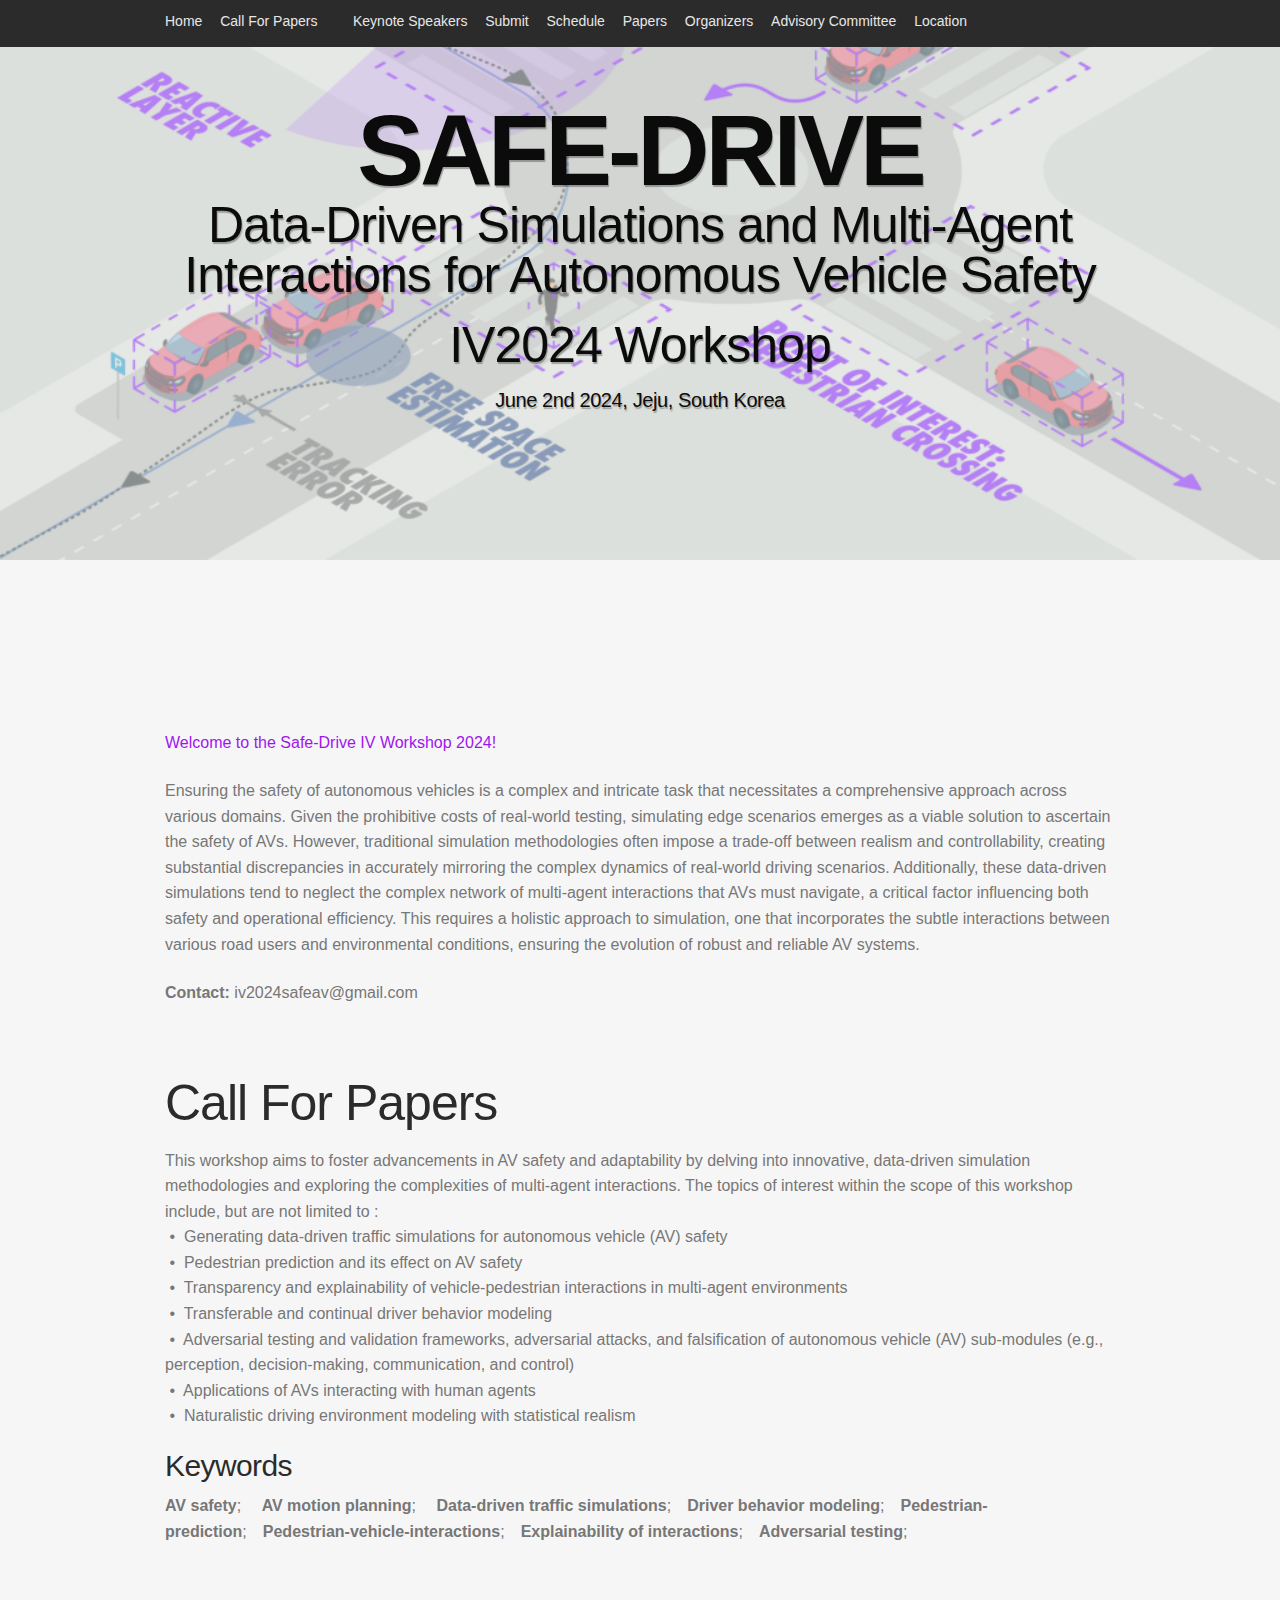
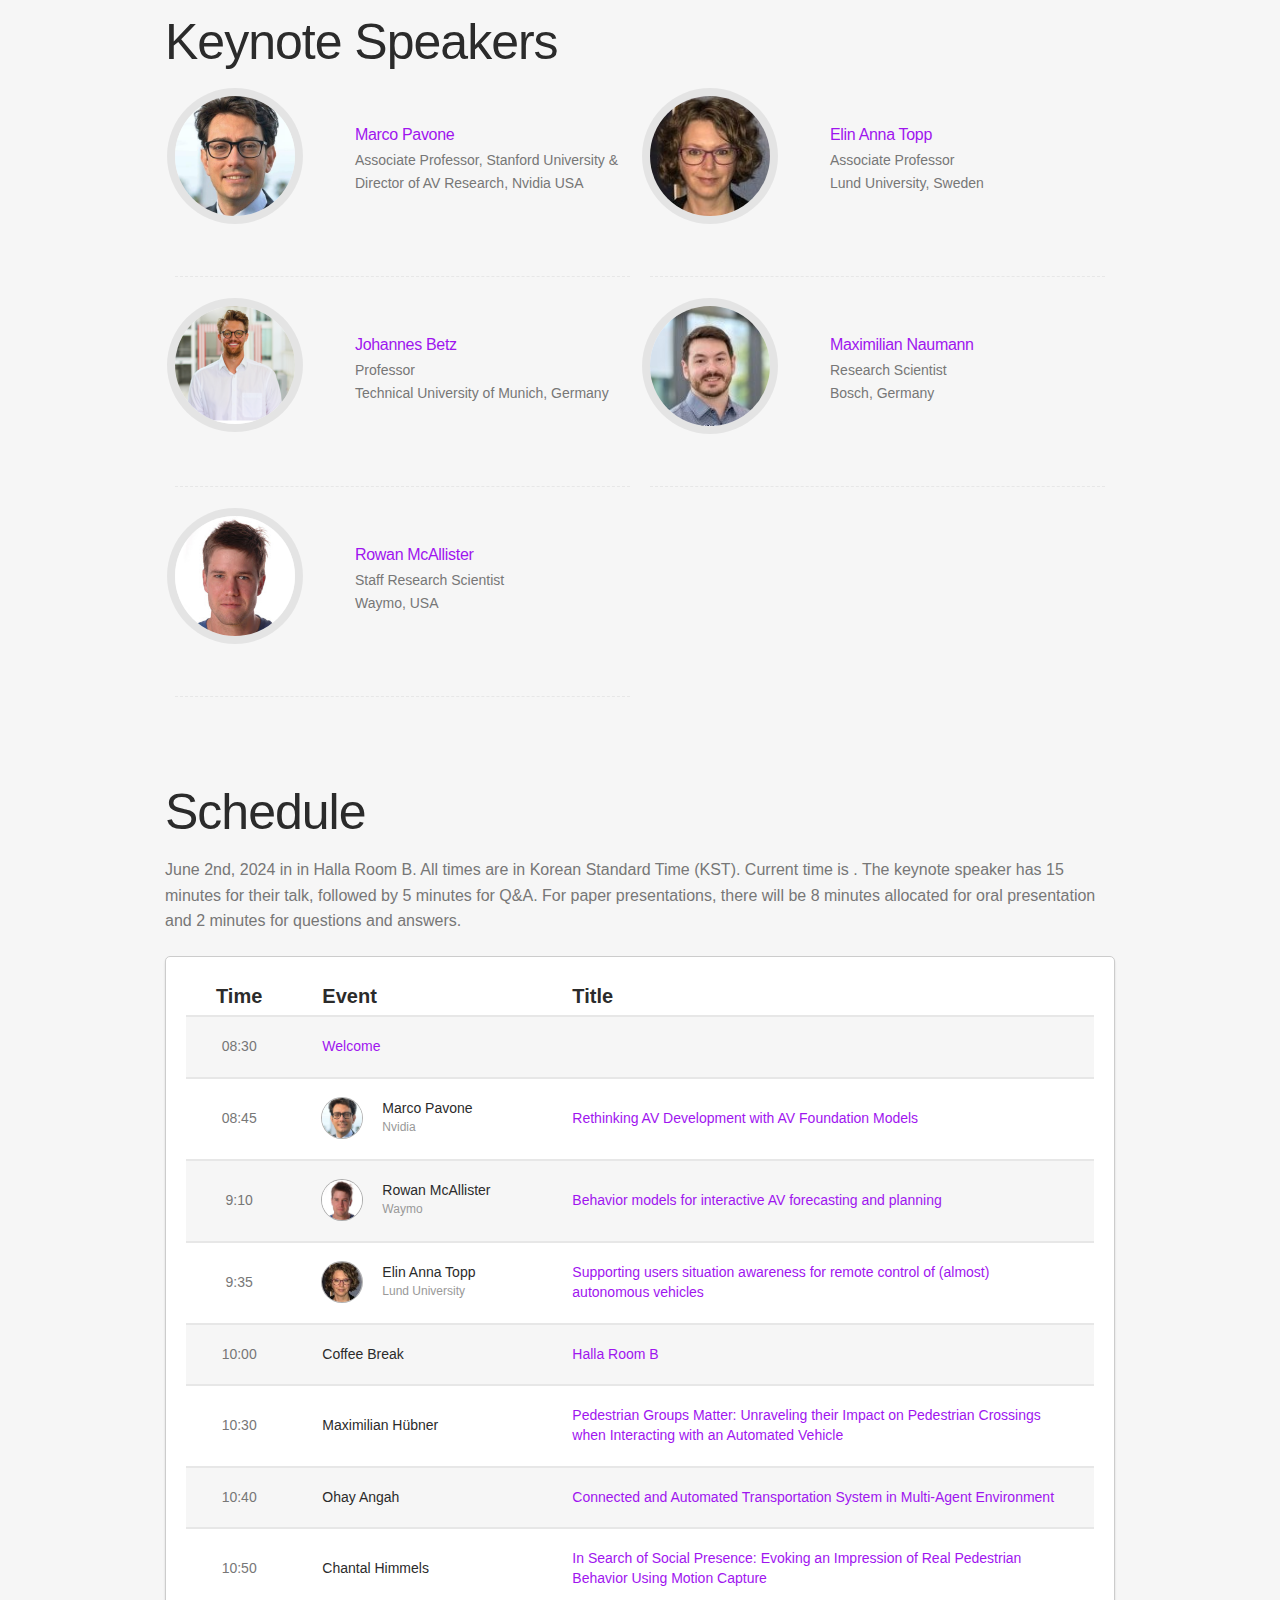
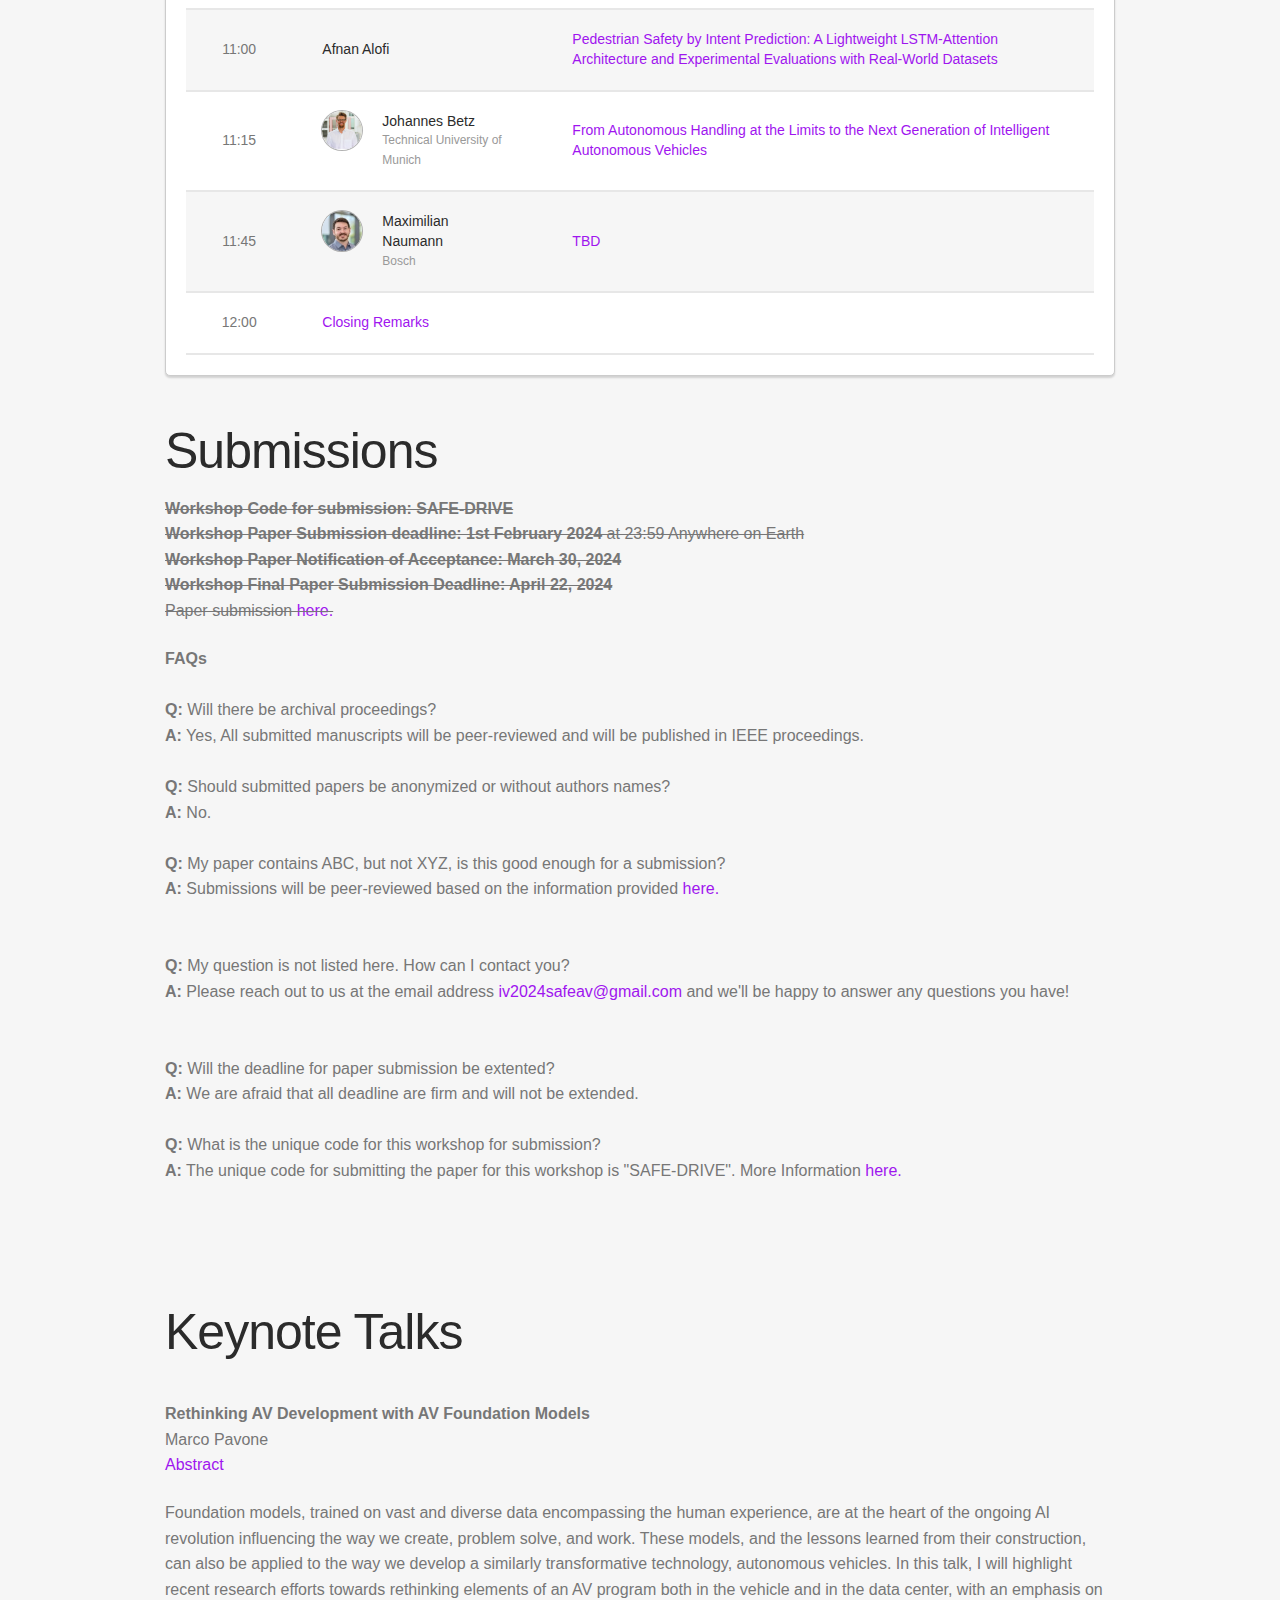
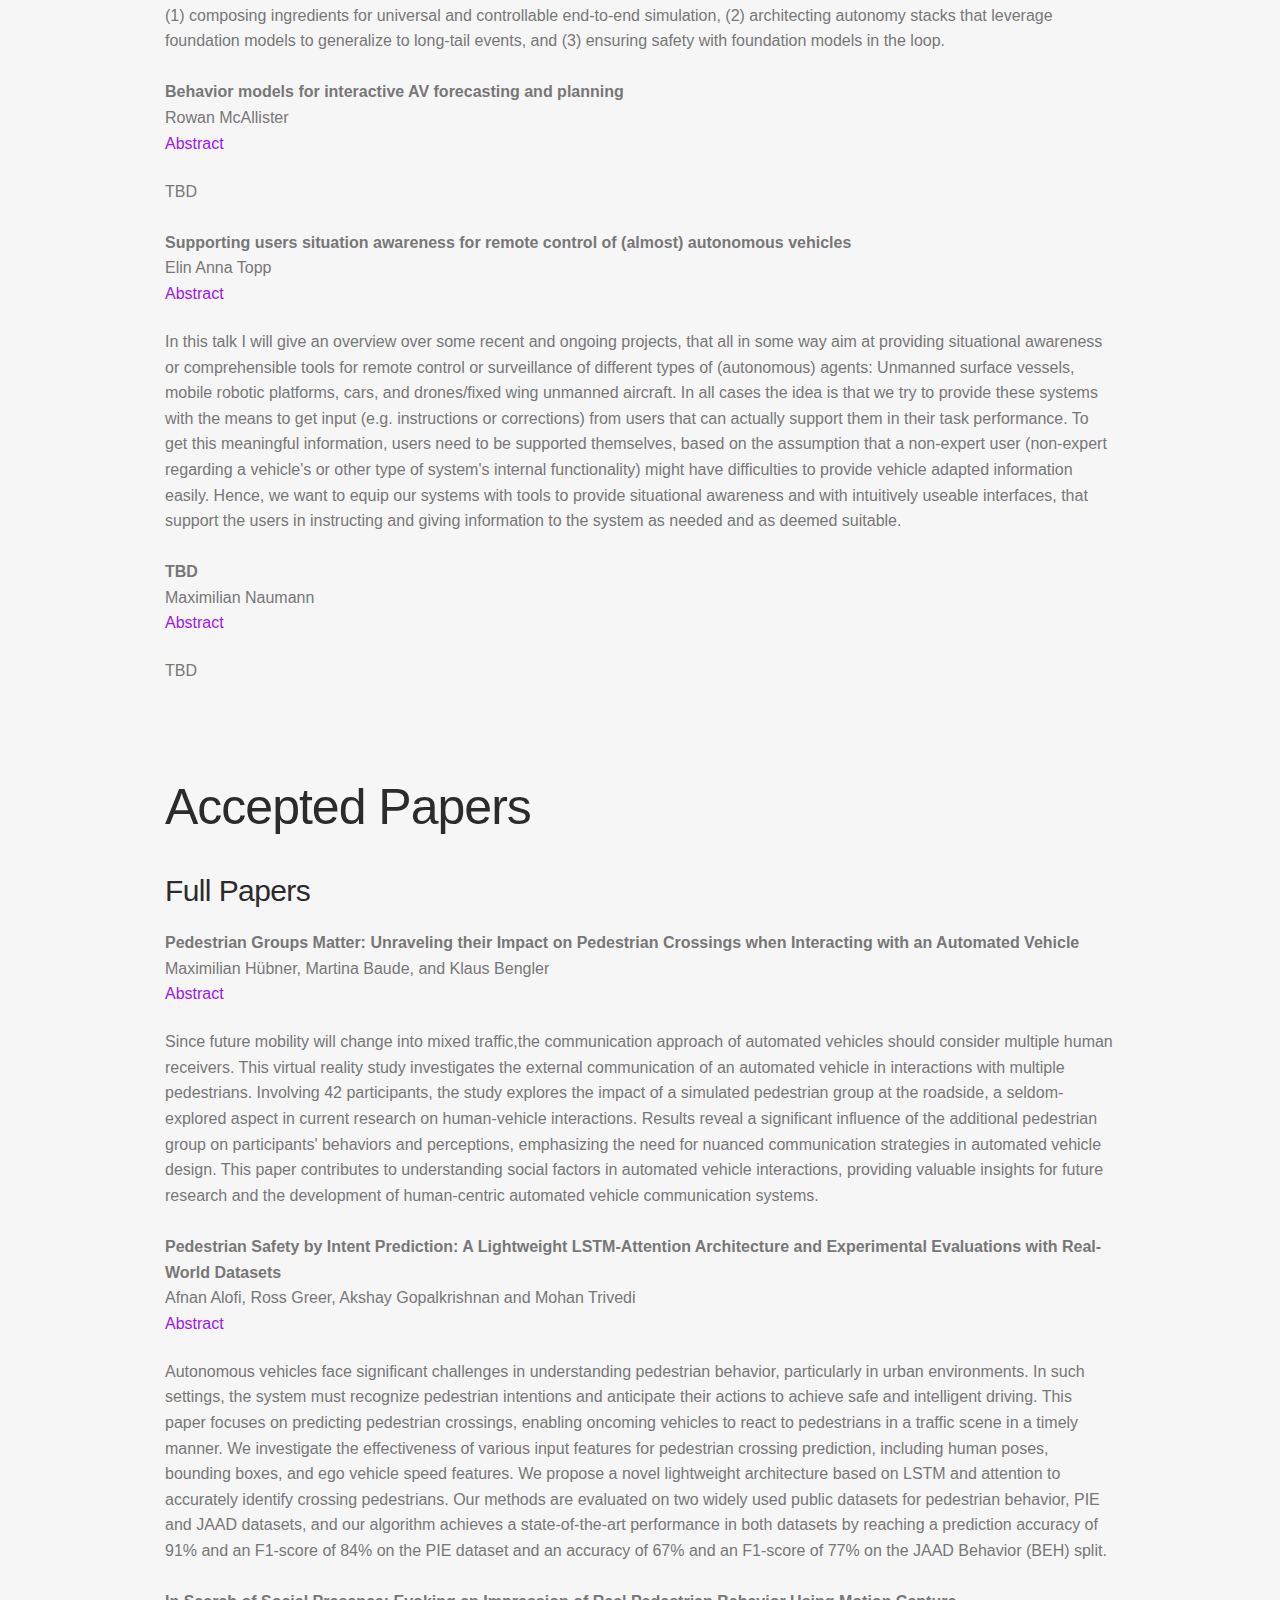
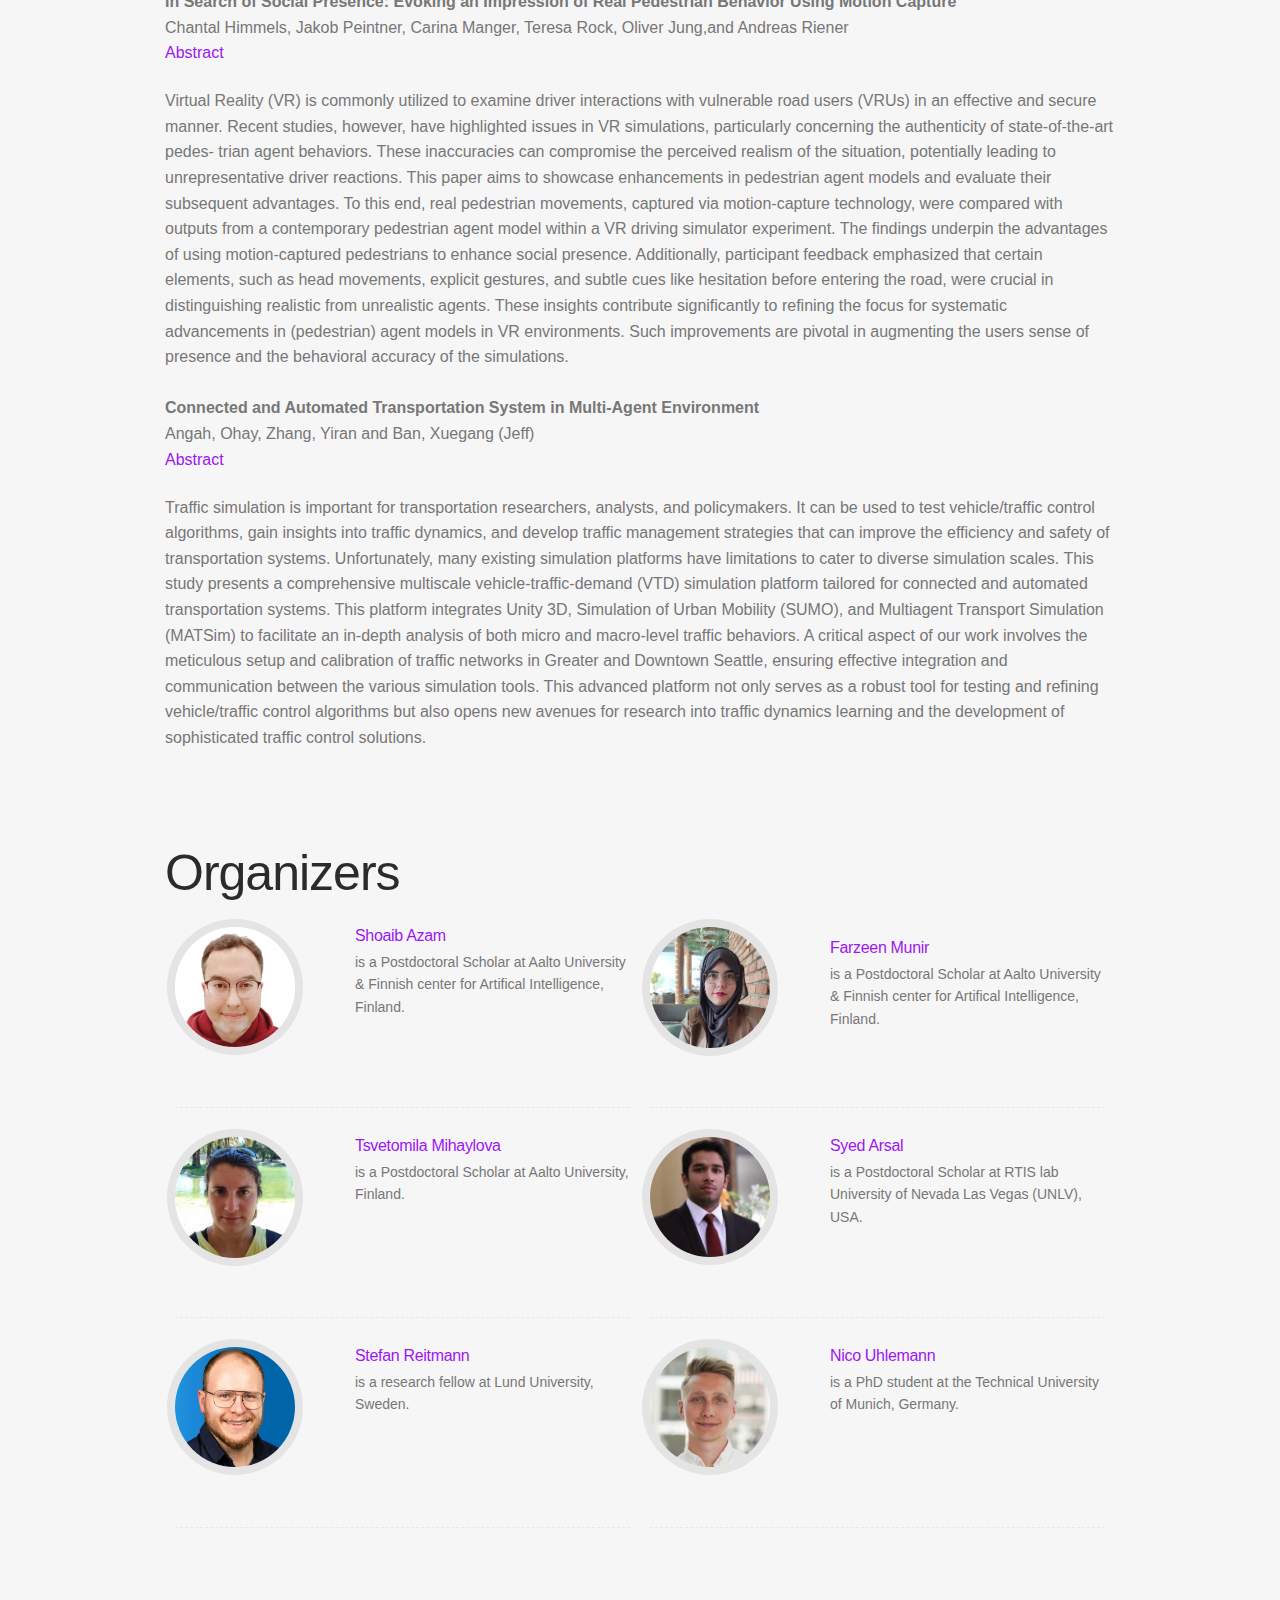
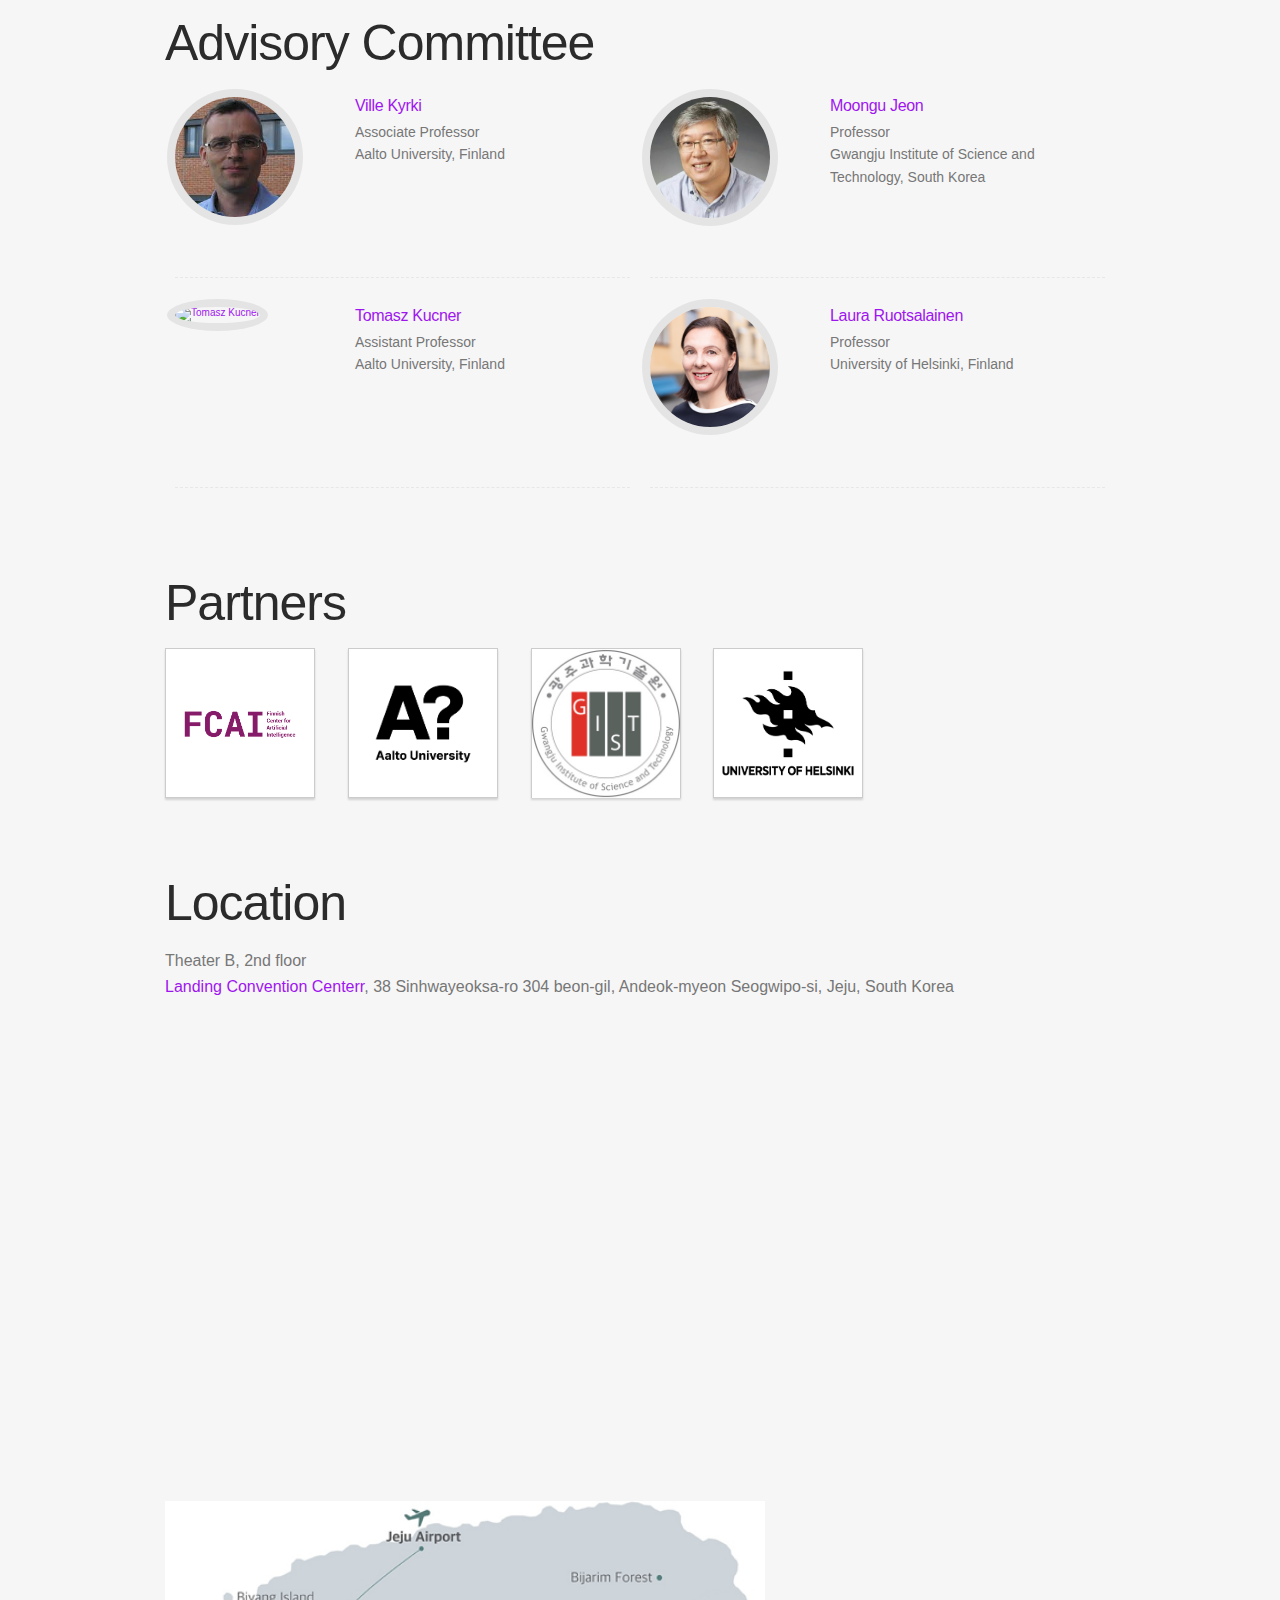
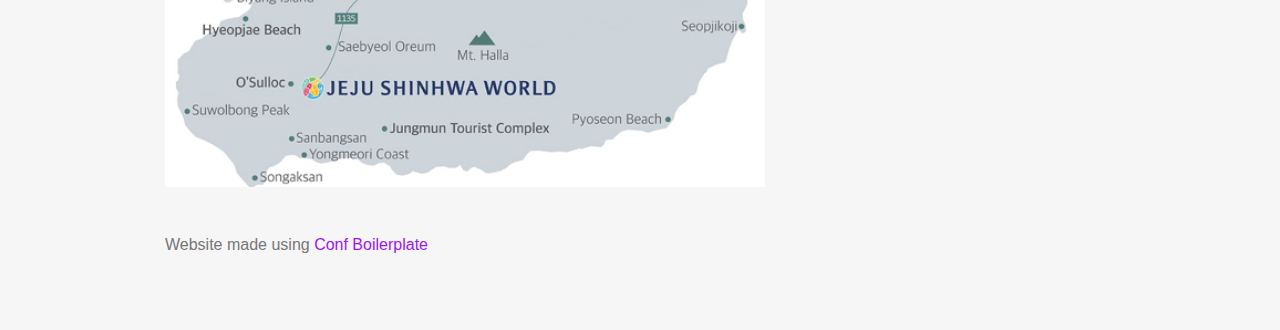
==== layouts/index.html @ 7adfbf91 "updated" ====
<!doctype html>
<html itemscope itemtype="http://schema.org/Event">
<head>
  <title itemprop="name">SAFE-DRIVE: Data-Driven Simulations and Multi-Agent Interactions for Autonomous Vehicle Safety</title>

  <meta charset="utf-8">
  <meta name="author" content="SafeAV" />
  <meta name="description" content="IEEE Intelligent Vehicle Symposium (IV), 2024 Workshop">
  <meta name="viewport" content="width=device-width">
  <meta http-equiv="X-UA-Compatible" content="IE=edge,chrome=1">

  <meta name="generator" content="Hugo 0.55.6" />
  <meta property="og:title" content="SAFE-DRIVE: Data-Driven Simulations and Multi-Agent Interactions for Autonomous Vehicle Safety" />
<meta property="og:description" content="IV2024  Workshop" />
<meta property="og:type" content="website" />
<meta property="og:url" content="" />


  <meta name="twitter:card" content="summary"/>
<meta name="twitter:title" content="SAFE-DRIVE: Data-Driven Simulations and Multi-Agent Interactions for Autonomous Vehicle Safety"/>
<meta name="twitter:description" content="IV 2024 Workshop"/>


  <!-- <link rel="shortcut icon" href="https://ml4ad.github.io/img/favicon.ico" type="image/x-icon">
  <link rel="apple-touch-icon" href="https://ml4ad.github.io/img/apple-touch-icon.png"> -->

  <link rel="stylesheet" type="text/css" href="https://safeav.github.io/css/main.css">
  <!-- <link rel="stylesheet"  href="/home/farzeen/work/aa_postdoc/iv2024/safeav.github.io/static/css/main.css"> -->

</head>
<body>
  <div class="global">

    <nav id="nav">
  <ul class="wrapper">
    
      <li class="nav-item">
        
        <a href="#Home" title="Home" class="nav-link">
          Home
        </a>
      </li>
    
      <li class="nav-item">
        
        <a href="#Call For Papers" title="Call For Papers" class="nav-link">
          Call For Papers
        </a>
      </li>
      <li class="nav-item">
        
        <!-- <a href="#dates" title="Key Dates" class="nav-link">
          Key Dates
        </a>
      </li> -->
    
      <li class="nav-item">
        
        <a href="#speakers" title="KeyNote Speakers" class="nav-link">
          Keynote Speakers
        </a>
      </li>
    
      <li class="nav-item">
        
        <a href="#submit" title="Submit" class="nav-link">
          Submit
        </a>
      </li>
    
      <li class="nav-item">
        
        <a href="#schedule" title="Schedule" class="nav-link">
          Schedule
        </a>
      </li>
    
      <li class="nav-item">
        
        <a href="#papers" title="Accepted Papers" class="nav-link">
          Papers
        </a>
      </li>
    
      
      <li class="nav-item">
        
        <a href="#organizers" title="Organizers" class="nav-link">
          Organizers
        </a>
      </li>
      <li class="nav-item">
        
        <a href="#Advisory Committee" title="Advisory Committee" class="nav-link">
          Advisory Committee
        </a>
      </li>

      <li class="nav-item">
        
        <a href="#location" title="Location" class="nav-link">
          Location
        </a>
      </li>
    
  </ul>
</nav>

<hr>

    

<header class="header">
  <div class="wrapper">
    <h1 class="logo-name">
      <a class="logo-link" href="#" title="SafeAV" itemprop="name">SAFE-DRIVE</a>
      <h2 class="logo-link">Data-Driven Simulations and Multi-Agent Interactions for Autonomous Vehicle Safety</h2>
    </h1>
    <h2 class="logo-link">IV2024 Workshop</h2>
    
    <h2 class="tagline">June 2nd 2024, Jeju, South Korea</h2>
    

    <div class="call-action-area">
      

      
        
        <!-- <a href="#papers" class="call-action-link" title="See Accepted Papers">See Accepted Papers</a> -->
      

      
    </div>
  </div>
</header>

<hr>


    <div class="content" id="content">
      <div class="wrapper">
        
          <section class="Home" id="Home">
            <h2 class="section-title"><span style="color: #F6F6F6;">Home</span></h2>

<p> <a href="https://ieee-iv.org/2024/" target="_blank">Welcome to the Safe-Drive IV Workshop 2024!</a> </p>

<p itemprop="description">Ensuring the safety of autonomous vehicles is a complex and intricate task that necessitates a comprehensive approach across various domains. Given the prohibitive costs of real-world testing, simulating edge scenarios emerges as a viable solution to ascertain the safety of AVs. However, traditional simulation methodologies often impose a trade-off between realism and controllability, creating substantial discrepancies in accurately mirroring the complex dynamics of real-world driving scenarios. Additionally, these data-driven simulations tend to neglect the complex network of multi-agent interactions that AVs must navigate, a critical factor influencing both safety and operational efficiency. This requires a holistic approach to simulation, one that incorporates the subtle interactions between various road users and environmental conditions, ensuring the evolution of robust and reliable AV systems. </p>

<!-- <p>
<b>Attending:</b></br>
1. <a href="https://nips.cc/Register/view-registration" target="_blank">Register</a> for NeurIPS</br>
2. Authors bring or <a href="https://neurips.cc/FAQ/PrintPostersOnsite" target="_blank">print a poster onsite</a> (use thin paper, not laminated, and no larger than 24 inches wide x 36 inches high)</br>
3a. Attend in person: Come find us in <b>Theater B</b> located on the 2nd floor of the <a href="https://goo.gl/maps/pw94qiZcnub46nWp9" target="_blank">New Orleans Convention Center</a></br>
3b. Attend virtually: Watch talks live from our <a href="https://neurips.cc/virtual/2022/workshop/49981" target="_blank">NeurIPS Portal</a>, ask questions in the "Chat" window, and meet authors at our <a href="https://app.gather.town/app/ul3nGoeZXMhlgvLJ/ML4AD%202022" target="_blank">Gather Town</a> poster sessions at 10:15, 12:10, 14:10 <a href="https://www.timeanddate.com/time/zones/cst" target="_blank">CST</a>
</p> -->

<!-- <p>
<b>Travel Awards:</b>
you can apply for financial support to attend our workshop <a href="https://docs.google.com/forms/d/e/1FAIpQLSciDVBxYnrCzyyO4FUWYKshUYWh1acfpzvB6DFzvVsgSTeFRw/viewform" target="_blank">here</a>. 
</p> -->

<p>
<b>Contact:</b> iv2024safeav@gmail.com
</p>

<!-- <p>
<b>Post Event:</b> all videos now avilable on <a href="https://slideslive.com/neurips-2022/workshop-machine-learning-for-autonomous-driving" target="_blank">SlidesLive</a> and <a href="https://www.youtube.com/@ml4ad2022/videos" target="_blank">YouTube</a></br>
</p> -->



          </section>
        
          <section class="Call For Papers" id="Call For Papers">
            <h2 class="section-title">Call For Papers</h2>

<style> 
hide {
  opacity: 0.0;
}
</style>

<style> 
transparent {
  opacity: 0.7;
}
</style>
<p itemprop="description"> This workshop aims to foster advancements in AV safety and adaptability by delving into innovative, data-driven simulation methodologies and exploring the complexities of multi-agent interactions. The topics of interest within the scope of this workshop include, but are not limited to :<br>
  &nbsp;•&nbsp; Generating data-driven traffic simulations for autonomous vehicle (AV) safety<br>
  &nbsp;•&nbsp; Pedestrian prediction and its effect on AV safety <br>
  &nbsp;•&nbsp; Transparency and explainability of vehicle-pedestrian interactions in multi-agent environments <br>
  &nbsp;•&nbsp; Transferable and continual driver behavior modeling<br>
  &nbsp;•&nbsp; Adversarial testing and validation frameworks, adversarial attacks, and falsification of autonomous vehicle (AV) sub-modules (e.g., perception, decision-making, communication, and control)<br>
  &nbsp;•&nbsp; Applications of AVs interacting with human agents <br>
  &nbsp;•&nbsp; Naturalistic driving environment modeling with statistical realism <br>
</p>

<!-- <h4>Papers</h4>
<p itemprop="dates-description">


<hide>&rarr;</hide><b>Submission due</b>: 1st October 2022<br> 
<hide>&rarr;</hide><b>Reviewing starts</b>: 4th October 2022<br>
<hide>&rarr;</hide><b>Reviewing ends</b>: 17th October 2022<br>
<hide>&rarr;</hide><b>Notification</b>: 20th October 2022<br>
<hide>&rarr;</hide><b>Camera Ready</b>: 1st November 2022<br>
<hide>&rarr;</hide><b>Video upload</b>: 10th November 2022<br>
<hide>&rarr;</hide><b>Poster upload</b>: 15th November 2022<br>
</p> -->

<!-- <h4>Challenge</h4>
<p itemprop="dates-description">
<hide>&rarr;</hide><b>Training materials</b>: 5th September 2022<br>
<hide>&rarr;</hide><b>Open</b>: 26th September 2022<br>
<hide>&rarr;</hide><b>Close</b>: 7th November 2022<br>  
<hide>&rarr;</hide><b>Notification</b>: 10th November 2022<br>
<hide>&rarr;</hide><b>Video submission</b>: 24th November 2022<br>Pedestrian prediction
</p> -->

<h4>Keywords</h4>
<p itemprop="dates-description">
<b>AV safety</b>; <hide>&rarr;</hide><b>AV motion planning</b>;<hide>&rarr;</hide><b> Data-driven traffic simulations</b>;<hide>&rarr;</hide><b>Driver behavior modeling</b>;<hide>&rarr;</hide><b>Pedestrian-prediction</b>;<hide>&rarr;</hide><b>Pedestrian-vehicle-interactions</b>;<hide>&rarr;</hide><b>Explainability of interactions</b>;<hide>&rarr;</hide><b>Adversarial testing</b>;
</p>

<script>
  
  var countDownDate = new Date("June 02, 2024 23:59:59 UTC").getTime();  
  countDownDate = countDownDate + 1000 * 3600 * 12 

  
  var x = setInterval(function() {

    
    var now = new Date().getTime();

    
    var distance = countDownDate - now;

    
    var days = Math.floor(distance / (1000 * 60 * 60 * 24));
    var hours = Math.floor((distance % (1000 * 60 * 60 * 24)) / (1000 * 60 * 60));
    var minutes = Math.floor((distance % (1000 * 60 * 60)) / (1000 * 60));
    var seconds = Math.floor((distance % (1000 * 60)) / 1000);

    
    var countdown = days + "d " + hours + "h " + minutes + "m " + seconds + "s ";

    
    if (distance < 0) {
      clearInterval(x);
      countdown = "(expired)";  
    }

    document.getElementById("countdown").innerHTML = countdown

  }, 1000);
</script>


          </section>
        
          <section class="speakers" id="speakers">
            <h2 class="section-title">Keynote Speakers</h2>

<meta name="viewport" content="width=device-width, initial-scale=1">
<style>
* {
  box-sizing: border-box;
}

 
.column {
  float: left;
  width: 50%;
  padding: 10px;
}

</style>

<div class="row">
  <div class="column">
    <ul class="speakers-list">
    
      <li class="speakers-item" itemprop="performer" itemscope itemtype="http://schema.org/Person">
        <span class="speaker-photo">
          <a href="https://profiles.stanford.edu/marco-pavone/" target="_blank"><img class="photo" src="https://safeav.github.io/img/marco-pavone.jpg" alt="Marco Pavone" itemprop="image"></a>
        </span>

        <h3 class="speech-title">
        </h3>

        <h3 class="speakers-name"><a href="https://profiles.stanford.edu/marco-pavone/" target="_blank" title="Marco Pavone"> Marco Pavone</a>
        </h3>
        <p class="speakers-bio"> Associate Professor, Stanford University &<br> Director of AV Research, Nvidia USA</p>
        <!-- <p class="speakers-bio"> Director of Autnomous vehicle Research<br> Nvidia, USA</p> -->
      </li>

      <li class="speakers-item" itemprop="performer" itemscope itemtype="http://schema.org/Person">
        <span class="speaker-photo">
          <a href="https://www.mos.ed.tum.de/en/avs/team/prof-dr-ing-johannes-betz/?fbclid=IwZXh0bgNhZW0CMTAAAR0H9U5dJeihsyJ9BQi3lT_W6WcOnQphXh2WE4b69mGSx4xyp1zlIVoo9ZA_aem_ARXuZZ-t-hNJ5SJndjVLvQ6ZHj0jGSMVsoY7stK_3nmp5Xv7PtkpnN63rTEzz1yEWgO9JQNkGQY6laTUcazjJapV/" target="_blank"><img class="photo" src="https://safeav.github.io/img/betz.png" alt="Johannes Betz"  itemprop="image"></a>
        </span>

        <h3 class="speech-title">  
        </h3>

        <h3 class="speakers-name"><a href="https://www.mos.ed.tum.de/en/avs/team/prof-dr-ing-johannes-betz/?fbclid=IwZXh0bgNhZW0CMTAAAR0H9U5dJeihsyJ9BQi3lT_W6WcOnQphXh2WE4b69mGSx4xyp1zlIVoo9ZA_aem_ARXuZZ-t-hNJ5SJndjVLvQ6ZHj0jGSMVsoY7stK_3nmp5Xv7PtkpnN63rTEzz1yEWgO9JQNkGQY6laTUcazjJapV/" target="_blank" title="Johannes Betz"> Johannes Betz </a>
        </h3>
        <p class="speakers-bio">Professor<br> Technical University of Munich, Germany</p>
      </li>
    

      <li class="speakers-item" itemprop="performer" itemscope itemtype="http://schema.org/Person">
        <span class="speaker-photo">
          <a href="https://rowanmcallister.github.io/" target="_blank"><img class="photo" src="https://safeav.github.io/img/rowanSquare.jpg" alt="Rowan McAllister" itemprop="image"></a>
        </span>
        
        <h3 class="speech-title"> 
        </h3>
        
        <h3 class="speakers-name"><a href="https://rowanmcallister.github.io/" target="_blank" title="Rowan McAllister"> Rowan McAllister</a>
        </h3>
        <p class="speakers-bio">Staff Research Scientist <br>Waymo, USA</p>
      </li>


    



    


      
      
    </ul>
  </div>
  <div class="column">
    <ul class="speakers-list">
      
      
      <li class="speakers-item" itemprop="performer" itemscope itemtype="http://schema.org/Person">
        <span class="speaker-photo">
          <a href="https://cs.lth.se/topp-elinanna/" target="_blank"><img class="photo" src="https://safeav.github.io/img/elin.jpg" alt="Elin Anna Topp" itemprop="image"></a>
        </span>
    
        <h3 class="speech-title">
        </h3>
    
        <h3 class="speakers-name"><a href="https://cs.lth.se/topp-elinanna/" target="_blank" title="Elin Anna Topp"> Elin Anna Topp </a>
        </h3>
        <p class="speakers-bio">Associate Professor<br>Lund University, Sweden</p>
      </li>



      <li class="speakers-item" itemprop="performer" itemscope itemtype="http://schema.org/Person">
        <span class="speaker-photo">
          <a href="https://m-naumann.github.io/index.html" target="_blank"><img class="photo" src="https://safeav.github.io/img/max.jpeg" alt="Maximilian Naumann" itemprop="image"></a>
        </span>

        <h3 class="speech-title">
        </h3>

        <h3 class="speakers-name"><a href="https://m-naumann.github.io/index.html" target="_blank" title="Maximilian Naumann"> Maximilian Naumann</a>
        </h3>
        <p class="speakers-bio">Research Scientist <br>Bosch, Germany</p>
      </li>
    
    </ul>
  </div>
</div>

          </section>
        
          
          <section class="schedule" id="schedule">
            <h2 class="section-title">Schedule</h2>
            
            <p> June 2nd, 2024 in in Halla Room B. All times are in Korean Standard Time (KST). Current time is <span id="centraltime"></span>.  The keynote speaker has 15 minutes for their talk, followed by 5 minutes for Q&A. For paper presentations, there will be 8 minutes allocated for oral presentation and 2 minutes for questions and answers.
              
            </p>
            
            <div class="schedule-tbl">
              
              
              
              <table>
                <thead>
                  <tr>
                    <th class="schedule-time">Time</th>
                    <th class="schedule-slot">Event</th>
                    <th class="schedule-description">Title</th>
                  </tr>
                </thead>
                <tbody>
                  
                  
                  <tr>
                    <td class="schedule-time">08:30</td>
                    <td class="schedule-slot">
                      
                      
                      
                      
                      <a href="" target="_blank">Welcome</a>
                      
                      <span class="speakers-company"></span>
                    </td>
                    
                    <td class="schedule-description"></td>
                    
                  </tr>
                  
                  
                  
                  <tr>
                    <td class="schedule-time">08:45</td>
                    <td class="schedule-slot">
                      
                      <span class="speaker-photo">
                        <img class="photo" src="https://safeav.github.io/img/marco-pavone.jpg" alt="Marco Pavone">
                      </span>
                      
                      
                      
                      
                      Marco Pavone
                      
                      <span class="speakers-company"> Nvidia </span>
                    </td>
                    
                    
                    <td class="schedule-description"><a href="#kt1" target="_blank">Rethinking AV Development with AV Foundation Models</a>
                      
                    </tr>
                    
                    
                    
                    <tr>
                      <td class="schedule-time">9:10</td>
                      <td class="schedule-slot">
                        
                        <span class="speaker-photo">
                          <img class="photo" src="https://safeav.github.io/img/rowanSquare.jpg" alt="Rowan McAllister">
                        </span>
                        
                        
                        
                        
                        Rowan McAllister
                        
                        <span class="speakers-company">Waymo</span>
                      </td>
                      
                      
                      <td class="schedule-description"><a href="#kt2" target="_blank">Behavior models for interactive AV forecasting and planning</a>
                        
                      </tr>
                      
                      
                      
                      <tr>
                        <td class="schedule-time">9:35</td>
                        <td class="schedule-slot">
                          
                          <span class="speaker-photo">
                            <img class="photo" src="https://safeav.github.io/img/elin.jpg" alt="Elin Anna Topp">
                          </span>
                          
                          
                          
                          
                          Elin Anna Topp
                          
                          <span class="speakers-company"> Lund University</span>
                        </td>
                        
                        
                        <td class="schedule-description"><a href="#kt3" target="_blank">Supporting users situation awareness for remote control of (almost) autonomous vehicles</a>
                          
                        </tr>
                        
                        <tr>
                          <td class="schedule-time">10:00</td>
                          <td class="schedule-slot">
                            
                            Coffee Break
                            
                            <span class="speakers-company"></span>
                          </td>
                          
                          
                          <td class="schedule-description"><a href="" target="_blank">Halla Room B</a>
                            
                          </tr>
                          
                          <tr>
                            <td class="schedule-time">10:30</td>
                            <td class="schedule-slot">
                              
                              
                              
                              
                              Maximilian Hübner
                              
                              <span class="speakers-company"></span>
                            </td>
                            
                            
                            <td class="schedule-description"><a href="#p1" target="_blank">Pedestrian Groups Matter: Unraveling their Impact on Pedestrian Crossings when Interacting with an Automated Vehicle </a>
                              
                            </tr>
                            
                            <tr>
                              <td class="schedule-time">10:40</td>
                              <td class="schedule-slot">
                                
                                
                                
                                
                                Ohay Angah
                                
                                <span class="speakers-company"></span>
                              </td>
                              
                              
                              <td class="schedule-description"><a href="#p4"  target="_blank">Connected and Automated Transportation System in Multi-Agent Environment</a>
                                
                              </tr>
                              <tr>
                                <td class="schedule-time">10:50</td>
                                <td class="schedule-slot">
                                  
                                  
                                  
                                  
                                  Chantal Himmels
                                  
                                  <span class="speakers-company"></span>
                                </td>
                                
                                
                                <td class="schedule-description"><a href="#p3"  target="_blank">In Search of Social Presence: Evoking an Impression of Real Pedestrian Behavior Using Motion Capture</a>
                                  
                                </tr>
                                
                                <tr>
                                  <td class="schedule-time">11:00</td>
                                  <td class="schedule-slot">
                                    
                                    
                                    
                                    
                                    Afnan Alofi
                                    
                                    <span class="speakers-company"></span>
                                  </td>
                                  
                                  
                                  <td class="schedule-description"><a href="#p2" target="_blank">Pedestrian Safety by Intent Prediction: A Lightweight LSTM-Attention Architecture and Experimental Evaluations with Real-World Datasets</a>
                                    
                                  </tr>
                                  
                                  
                                  
                                  
                                  
                                  
                                  <tr>
                                    <td class="schedule-time">11:15</td>
                                    <td class="schedule-slot">
                                      
                                      <span class="speaker-photo">
                                        <img class="photo" src="https://safeav.github.io/img/betz.png" alt="Johannes Betz ">
                                      </span>
                                      
                                      
                                      
                                      
                                      Johannes Betz 
                                      
                                      <span class="speakers-company">  Technical University of Munich</span>
                                    </td>
                                    
                                    
                                    <td class="schedule-description"><a href="" target="_blank">From Autonomous Handling at the Limits to the Next Generation of Intelligent Autonomous Vehicles</a>
                                      
                                    </tr>
                                    
                                    
                                    
                                    
                                    
                                    
                                    
                                    
                                    <tr>
                                      <td class="schedule-time">11:45</td>
                                      <td class="schedule-slot">
                                        
                                        <span class="speaker-photo">
                                          <img class="photo" src="https://safeav.github.io/img/max.jpeg" alt="Maximilian Naumann" >
                                        </span>
                                        
                                        
                                        
                                        
                                        Maximilian Naumann
                                        
                                        <span class="speakers-company">Bosch</span>
                                      </td>
                                      
                                      
                                      <td class="schedule-description"><a href="#kt4" target="_blank">TBD</a>
                                        
                                      </tr>     
                                      <tr>
                                        <td class="schedule-time">12:00</td>
                                        <td class="schedule-slot">
                                          
                                          
                                          
                                          
                                          <a href="" target="_blank">Closing Remarks</a>
                                          
                                          <span class="speakers-company"></span>
                                        </td>
                                        
                                        <td class="schedule-description"></td>
                                        
                                      </tr>
                                      
                                      
                                    </tbody>
                                  </table>
                                </div> 
                                
                                
                                
                                <script>
                                  
                                  var x = setInterval(function() {
                                    var d = new Date();
                                    var n = d.toLocaleTimeString("en-US", {timeZone: "Asia/Seoul", hour: '2-digit', minute:'2-digit', hour12: false})
                                    document.getElementById("centraltime").innerHTML = n
                                  }, 1000);
                                  </script> 


<!-- </section>
  
  <section class="challenge" id="challenge">
    <h2 class="section-title">Challenge</h2>
    
    
    
    <br>
    <center><p><img src="https://ml4ad.github.io/img/challenge.jpg"><br><br>The CARLA Autonomous Driving Challenge 2022 winners will present their solutions as part of the workshop. Details <a href="https://leaderboard.carla.org/challenge/" target="_blank">here</a>.</p></center>
    
    
    
    
  -->
  
  
</section>
<section class="submit" id="submit">
  <h2 class="section-title">Submissions</h2>
  <style>
    /* Style for the crossed out text */
    del {
      text-decoration: line-through;
    }
  </style>

<p itemprop="call-details">
  <del><b>Workshop Code for submission: SAFE-DRIVE</b><br><del>
<b>Workshop Paper Submission deadline: 1st February 2024</b> at 23:59 Anywhere on Earth<br>
<b>Workshop Paper Notification of Acceptance: March 30, 2024</b><br>
<b>Workshop Final Paper Submission Deadline: April 22, 2024</b> <br>
Paper submission   <a href="https://its.papercept.net/conferences/scripts/start.pl" target="_blank">here.</a><br>


<!-- Submission website: <a href="https://cmt3.research.microsoft.com/ML4AD2022" target="_blank">https://cmt3.research.microsoft.com/ML4AD2022</a><br> -->
<!-- Submission format: either extended abstracts (4 pages) or full papers (8 or 9 pages) anonymously using: <br>
&nbsp;•&nbsp; <a href="https://ml4ad.github.io/files/neurips_2022_ml4ad.tex" target="_blank">neurips_2022_ml4ad.tex</a> -- LaTeX template<br>
&nbsp;•&nbsp; <a href="https://ml4ad.github.io/files/neurips_2022_ml4ad.sty" target="_blank">neurips_2022_ml4ad.sty</a> -- style file for LaTeX 2e<br>
&nbsp;•&nbsp; <a href="https://ml4ad.github.io/files/neurips_2022_ml4ad.pdf" target="_blank">neurips_2022_ml4ad.pdf</a> -- example PDF output<br>
References and appendix should be appended into the same (single) PDF document, and do not count towards the page count.<br> -->
</p>

<!-- <p>We invite submissions on machine learning applied to autonomous driving, including (but not limited to):<br>
&nbsp;•&nbsp; Data-driven traffic simulations for autonomous vehicle <br>
&nbsp;•&nbsp; Pedestrian trajectory and intention prediction<br>
&nbsp;•&nbsp; Behavior modeling of pedestrians and vehicles<br>
&nbsp;•&nbsp; Autnomous vehicle motion planning<br>
&nbsp;•&nbsp; Uncertainty propagation through AV software pipelines<br>
&nbsp;•&nbsp; Benchmarks for autonomous driving<br>
&nbsp;•&nbsp; Real-time inference and prediction<br>
&nbsp;•&nbsp; Causal modeling for multi-agent traffic scenarios<br>
&nbsp;•&nbsp; Robustness to out-of-distribution road scenes<br>
&nbsp;•&nbsp; Imitative driving policies<br>
&nbsp;•&nbsp; Transfer learning from simulation to real-world (Sim2Real) <br>
&nbsp;•&nbsp; Coordination with human-driven vehicles<br>
&nbsp;•&nbsp; Explainable driving decisions<br>
&nbsp;•&nbsp; Adaptive driving styles based on user preferences<br>
</p> -->

<p>
<b>FAQs</b><br>
<br>
<b>Q:</b> Will there be archival proceedings?<br>
<b>A:</b> Yes, All submitted manuscripts will be peer-reviewed and will be published in IEEE proceedings.<br>
<br>
<b>Q:</b> Should submitted papers be anonymized or without authors names? <br>
<b>A:</b> No.<br>
<br>
<b>Q:</b> My paper contains ABC, but not XYZ, is this good enough for a submission?<br>
<b>A:</b> Submissions will be peer-reviewed based on the information provided <a href="https://ieee-iv.org/2024/call-for-workshops-proposals/" target="_blank">here.</a><br>
<br>
<br>
<b>Q:</b> My question is not listed here. How can I contact you?<br>
<b>A:</b> Please reach out to us at the email address <a href="iv2024safeav@gmail.com /" target="_blank">iv2024safeav@gmail.com</a> and we'll be happy to answer any questions you have!<br>
<br>
<br>
<b>Q:</b> Will the deadline for paper submission be extented?<br>
<b>A:</b> We are afraid that all deadline are firm and will not be extended. <br>
<br>
<b>Q:</b> What is the unique code for this workshop for submission?<br>
<b>A:</b> The unique code for submitting the paper for this workshop is "SAFE-DRIVE". More Information <a href="https://ieee-iv.org/2024/call-for-workshops-proposals/" target="_blank">here.</a><br>
<br>
<br>
</p>





</section>
        
          <section class="keynote" id="keynote">
            
<h2 class="section-title">Keynote Talks</h2>


<br><br>




<p>

<b id="kt1">Rethinking AV Development with AV Foundation Models</b><br>
Marco Pavone   <br>
<a href="#kt1" target="_blank">Abstract</a> 
<p id="paragraph1k">Foundation models, trained on vast and diverse data encompassing the human experience, are at the heart of the ongoing AI revolution influencing the way we create, problem solve, and work. These models, and the lessons learned from their construction, can also be applied to the way we develop a similarly transformative technology, autonomous vehicles. In this talk, I will highlight recent research efforts towards rethinking elements of an AV program both in the vehicle and in the data center, with an emphasis on (1) composing ingredients for universal and controllable end-to-end simulation, (2) architecting autonomy stacks that leverage foundation models to generalize to long-tail events, and (3) ensuring safety with foundation models in the loop.
<!-- <a href="https://app.gather.town/app/ul3nGoeZXMhlgvLJ/ML4AD%202022" target="_blank">poster B7</a> | 
<a href="https://slideslive.com/38993718/monitoring-of-perception-systems-deterministic-probabilistic-and-learningbased-fault-detection-and-identification" target="_blank">slideslive</a> | 
<a href="https://youtu.be/NHPk6Y6kuAE" target="_blank">youtube</a> -->
<br><br> 

<b id="kt2">Behavior models for interactive AV forecasting and planning</b><br>
Rowan McAllister  <br>
<a href="#paragraph2k" target="_blank">Abstract</a> 
<p id="paragraph2k"> TBD
<!-- <a href="https://app.gather.town/app/ul3nGoeZXMhlgvLJ/ML4AD%202022" target="_blank">poster A2</a> | 
<a href="https://slideslive.com/38993728/vntransformer-rotationequivariant-attention-for-vector-neurons" target="_blank">slideslive</a> | 
<a href="https://youtu.be/1KrPzUKwSL8" target="_blank">youtube</a> -->
<br><br> 

<b id="kt3" >Supporting users situation awareness for remote control of (almost) autonomous vehicles</b><br>
Elin Anna Topp <br>
<a href="#paragraph3k" target="_blank">Abstract</a> 
<p id="paragraph3k">In this talk I will give an overview over some recent and ongoing projects, that all in some way aim at providing situational awareness or comprehensible tools for remote control or surveillance of different types of (autonomous) agents: Unmanned surface vessels, mobile robotic platforms, cars, and drones/fixed wing unmanned aircraft.
 
  In all cases the idea is that we try to provide these systems with the means to get input (e.g. instructions or corrections) from users that can actually support them in their task performance. To get this meaningful information, users need to be supported themselves, based on the assumption that a non-expert user (non-expert regarding a vehicle's or other type of system's internal functionality) might have difficulties to provide vehicle adapted information easily. Hence, we want to equip our systems with tools to provide situational awareness and with intuitively useable interfaces, that support the users in instructing and giving information to the system as needed and as deemed suitable.
<!-- <a href="https://app.gather.town/app/ul3nGoeZXMhlgvLJ/ML4AD%202022" target="_blank">poster A1</a> | 
<a href="https://youtu.be/QfN11Dp7lnw" target="_blank">youtube</a> -->
<br><br> 

<b id="kt4" >TBD</b><br>
Maximilian Naumann  <br>
<a href="#paragraph4k" target="_blank">Abstract</a> 
<p id="paragraph4k">TBD
<!-- <a href="https://app.gather.town/app/ul3nGoeZXMhlgvLJ/ML4AD%202022" target="_blank">poster D6</a> | 
<a href="https://slideslive.com/38993723/verifiable-goal-recognition-for-autonomous-driving-with-occlusions" target="_blank">slideslive</a> -->
<br><br> 



</p>









          </section>
        
          
</section>
        
          <section class="papers" id="papers">
            
<h2 class="section-title">Accepted Papers</h2>


<br><br>


<h4 class="section-title">Full Papers</h4>
<br>

<p>

<b id="p1" >Pedestrian Groups Matter: Unraveling their Impact on Pedestrian Crossings when Interacting with an Automated Vehicle</b><br>
Maximilian Hübner, Martina Baude, and Klaus Bengler  <br>
<a href="#paragraph1" target="_blank">Abstract</a> 
<p id="paragraph1">Since future mobility will change into mixed traffic,the communication approach of automated vehicles should consider multiple human receivers. This virtual reality study investigates the external communication of an automated vehicle
  in interactions with multiple pedestrians. Involving 42
  participants, the study explores the impact of a simulated
  pedestrian group at the roadside, a seldom-explored aspect in
  current research on human-vehicle interactions. Results reveal
  a significant influence of the additional pedestrian group on
  participants' behaviors and perceptions, emphasizing the need
  for nuanced communication strategies in automated vehicle
  design. This paper contributes to understanding social factors in
  automated vehicle interactions, providing valuable insights for
  future research and the development of human-centric
  automated vehicle communication systems.
<!-- <a href="https://app.gather.town/app/ul3nGoeZXMhlgvLJ/ML4AD%202022" target="_blank">poster B7</a> | 
<a href="https://slideslive.com/38993718/monitoring-of-perception-systems-deterministic-probabilistic-and-learningbased-fault-detection-and-identification" target="_blank">slideslive</a> | 
<a href="https://youtu.be/NHPk6Y6kuAE" target="_blank">youtube</a> -->
<br><br> 

<b id="p2" >Pedestrian Safety by Intent Prediction: A Lightweight LSTM-Attention Architecture and Experimental Evaluations with Real-World Datasets</b><br>
Afnan Alofi, Ross Greer, Akshay Gopalkrishnan and  Mohan Trivedi <br>
<a href="#paragraph2" target="_blank">Abstract</a> 
<p id="paragraph2">Autonomous vehicles face significant challenges in
  understanding pedestrian behavior, particularly in urban environments. In such settings, the system must recognize pedestrian
  intentions and anticipate their actions to achieve safe and
  intelligent driving. This paper focuses on predicting pedestrian
  crossings, enabling oncoming vehicles to react to pedestrians in a
  traffic scene in a timely manner. We investigate the effectiveness
  of various input features for pedestrian crossing prediction,
  including human poses, bounding boxes, and ego vehicle speed
  features. We propose a novel lightweight architecture based on
  LSTM and attention to accurately identify crossing pedestrians.
  Our methods are evaluated on two widely used public datasets for
  pedestrian behavior, PIE and JAAD datasets, and our algorithm
  achieves a state-of-the-art performance in both datasets by
  reaching a prediction accuracy of 91% and an F1-score of
  84% on the PIE dataset and an accuracy of 67% and an F1-score of 77% on the JAAD Behavior (BEH) split.
<!-- <a href="https://app.gather.town/app/ul3nGoeZXMhlgvLJ/ML4AD%202022" target="_blank">poster A2</a> | 
<a href="https://slideslive.com/38993728/vntransformer-rotationequivariant-attention-for-vector-neurons" target="_blank">slideslive</a> | 
<a href="https://youtu.be/1KrPzUKwSL8" target="_blank">youtube</a> -->
<br><br> 

<b id="p3" >In Search of Social Presence: Evoking an Impression of Real Pedestrian Behavior Using Motion Capture</b><br>
Chantal Himmels, Jakob Peintner, Carina Manger, Teresa Rock, Oliver Jung,and Andreas Riener<br>
<a href="#paragraph3" target="_blank">Abstract</a> 
<p id="paragraph3">Virtual Reality (VR) is commonly utilized to examine driver interactions with vulnerable road users
(VRUs) in an effective and secure manner. Recent studies,
however, have highlighted issues in VR simulations, particularly concerning the authenticity of state-of-the-art pedes-
trian agent behaviors. These inaccuracies can compromise
the perceived realism of the situation, potentially leading to
unrepresentative driver reactions. This paper aims to showcase enhancements in pedestrian agent models and evaluate
their subsequent advantages. To this end, real pedestrian
movements, captured via motion-capture technology, were
compared with outputs from a contemporary pedestrian
agent model within a VR driving simulator experiment. The
findings underpin the advantages of using motion-captured
pedestrians to enhance social presence. Additionally, participant feedback emphasized that certain elements, such as
head movements, explicit gestures, and subtle cues like hesitation before entering the road, were crucial in distinguishing
realistic from unrealistic agents. These insights contribute
significantly to refining the focus for systematic advancements
in (pedestrian) agent models in VR environments. Such improvements are pivotal in augmenting the users sense of
presence and the behavioral accuracy of the simulations.
<!-- <a href="https://app.gather.town/app/ul3nGoeZXMhlgvLJ/ML4AD%202022" target="_blank">poster A1</a> | 
<a href="https://youtu.be/QfN11Dp7lnw" target="_blank">youtube</a> -->
<br><br> 

<b id="p4" >Connected and Automated Transportation System in Multi-Agent Environment</b><br>
Angah, Ohay, Zhang, Yiran and Ban, Xuegang (Jeff) <br>
<a href="#paragraph4" target="_blank">Abstract</a> 
<p id="paragraph4">Traffic simulation is important for transportation
researchers, analysts, and policymakers. It can be used to test
vehicle/traffic control algorithms, gain insights into traffic
dynamics, and develop traffic management strategies that can
improve the efficiency and safety of transportation systems.
Unfortunately, many existing simulation platforms have
limitations to cater to diverse simulation scales. This study
presents a comprehensive multiscale vehicle-traffic-demand
(VTD) simulation platform tailored for connected and
automated transportation systems. This platform integrates
Unity 3D, Simulation of Urban Mobility (SUMO), and
Multiagent Transport Simulation (MATSim) to facilitate an in-depth analysis of both micro and macro-level traffic behaviors.
A critical aspect of our work involves the meticulous setup and
calibration of traffic networks in Greater and Downtown Seattle,
ensuring effective integration and communication between the
various simulation tools. This advanced platform not only serves
as a robust tool for testing and refining vehicle/traffic control
algorithms but also opens new avenues for research into traffic
dynamics learning and the development of sophisticated traffic
control solutions.
<!-- <a href="https://app.gather.town/app/ul3nGoeZXMhlgvLJ/ML4AD%202022" target="_blank">poster D6</a> | 
<a href="https://slideslive.com/38993723/verifiable-goal-recognition-for-autonomous-driving-with-occlusions" target="_blank">slideslive</a> -->
<br><br> 



</p>









          </section>
        
          
         
          
          
          
          <section class="organizers" id="organizers">
          <h2 class="section-title">Organizers</h2>


            <meta name="viewport" content="width=device-width, initial-scale=1">
            <style>
            * {
              box-sizing: border-box;
            }
            
             
            .column {
              float: left;
              width: 50%;
              padding: 10px;
            }
          </style>

            <div class="row" id="conference-organizers">
              <div class="column" id="conference-organizers">
                <ul class="organizers-list">
                  <li class="organizers-item" itemprop="performer" itemscope itemtype="http://schema.org/Person">
                    <span class="organizer-photo">
                      <a href="https://azamshoaib.github.io/" target="_blank"><img class="photo" src="https://safeav.github.io/img/shoaib.png" alt="shoaib Azam" itemprop="image"></a>
                    </span>
                    
                    <h3 class="organizers-name"><a href="https://azamshoaib.github.io/" target="_blank" title="shaoib Azam"> Shoaib Azam</a>
                    </h3>
                    <p class="organizers-bio">is a Postdoctoral Scholar at Aalto University & Finnish center for Artifical Intelligence, Finland.</p>
                    <!-- <h4 class="organizers-name">shoaib.azam@aalto.fi -->
                    <!-- </h4> -->
                  </li>
                  
                  <li class="organizers-item" itemprop="performer" itemscope itemtype="http://schema.org/Person">
                    <span class="organizer-photo">
                      <a href="https://tsvm.github.io/" target="_blank"><img class="photo" src="https://safeav.github.io/img/sweta.png" alt="Tsvetomila Mihaylova" itemprop="image"></a>
                    </span>
                    
                    <h3 class="organizers-name"><a href="https://tsvm.github.io/" target="_blank" title="Tsvetomila Mihaylova"> Tsvetomila Mihaylova</a>
                    </h3>
                    <p class="organizers-bio">is a Postdoctoral Scholar at Aalto University, Finland. </p>
                    <!-- <h4 class="organizers-name">tsvetomila.mihaylova@aalto.fi</a> -->
                    <!-- </h4> -->
                  </li>
                  
                  <li class="organizers-item" itemprop="performer" itemscope itemtype="http://schema.org/Person">
                    <span class="organizer-photo">
                      <a href="https://reitmania.github.io/" target="_blank"><img class="photo" src="https://safeav.github.io/img/stephen.png" alt="Stefan Reitmann" itemprop="image"></a>
                    </span>
                    
                    <h3 class="organizers-name"><a href="https://reitmania.github.io/" target="_blank" title="Stefan Reitmann"> Stefan Reitmann</a>
                    </h3>
                    <p class="organizers-bio">is a research fellow at Lund University, Sweden.</p>
                    <!-- <h4 class="organizers-name">Stefan.Reitmann@cs.lth.se -->
                    <!-- </h4> -->
                  </li>
                </ul>
              </div>
              
              <div class="column" id="conference-organizers">
                <ul class="organizers-list">
                  <li class="organizers-item" itemprop="performer" itemscope itemtype="http://schema.org/Person">
          <br>
          <span class="organizer-photo">
            <a href="https://munirfarzeen.github.io./" target="_blank"><img class="photo" src="https://safeav.github.io/img/fm.jpg" alt="Farzeen Munir  " itemprop="image"></a>
          </span>
          
          <h3 class="organizers-name"><a href="https://munirfarzeen.github.io./" target="_blank" title="Farzeen Munir "> Farzeen Munir  </a>
          </h3>
          <p class="organizers-bio">is a Postdoctoral Scholar at Aalto University & Finnish center for Artifical Intelligence, Finland.</p>
          <!-- <h4 class="organizers-name">farzeen.munir@aalto.fi </a> -->
          <!-- </h4> -->
        </li>
        
        <li class="organizers-item" itemprop="performer" itemscope itemtype="http://schema.org/Person">
          <span class="organizer-photo">
            <a href="https://arsalsyed.github.io/" target="_blank"><img class="photo" src="https://safeav.github.io/img/arsal.png" alt="Syed Arsal " itemprop="image"></a>
          </span>
          
          <h3 class="organizers-name"><a href="https://arsalsyed.github.io/" target="_blank" title="Arsal Syed">  Syed Arsal</a>
          </h3>
          <p class="organizers-bio">is a Postdoctoral Scholar at RTIS lab University of Nevada Las Vegas (UNLV), USA.</p>
          <!-- <h4 class="organizers-name">syeda3@unlv.nevada.edu  </a> -->
          <!-- </h4> -->
        </li>
        
        <li class="organizers-item" itemprop="performer" itemscope itemtype="http://schema.org/Person">
          <span class="organizer-photo">
            <a href="https://www.mos.ed.tum.de/ftm/personen/mitarbeiter/nico-uhlemann-dipl-ing/" target="_blank"><img class="photo" src="https://safeav.github.io/img/nico.png" alt="Nico Uhlemann" itemprop="image"></a>
          </span>
          
          <h3 class="organizers-name"><a href="https://www.mos.ed.tum.de/ftm/personen/mitarbeiter/nico-uhlemann-dipl-ing//" target="_blank" title="Nico Uhlemann"> Nico Uhlemann </a>
          </h3>
          <p class="organizers-bio">is a PhD student at the Technical University of Munich, Germany.</p>
          
          <!-- <h4 class="organizers-name">nico.uhlemann@tum.de  </a> -->
          <!-- </h4> -->
        </li>
      </ul>
    </div>
  </div>
</section>


<section class="organizers" id="Advisory Committee">
  <h2 class="section-title">Advisory Committee</h2>

  <meta name="viewport" content="width=device-width, initial-scale=1">
  <style>
  * {
    box-sizing: border-box;
  }
  
   
  .column {
    float: left;
    width: 50%;
    padding: 10px;
  }
</style>
  <div class="row" id="conference-organizers">
    
    <!-- First Column -->
    <div class="column" id="conference-organizers">
      <ul class="organizers-list">
        
        <li class="organizers-item" itemprop="performer" itemscope itemtype="http://schema.org/Person">
          <span class="organizer-photo">
            <a href="https://www.aalto.fi/en/people/ville-kyrki" target="_blank"><img class="photo" src="https://safeav.github.io/img/ville.png" alt="Ville Kyrki" itemprop="image"></a>
          </span>
          <h3 class="organizers-name"><a href="https://www.aalto.fi/en/people/ville-kyrki/" target="_blank" title="Ville Kyrki">Ville Kyrki </a></h3>
          <p class="speakers-bio">Associate Professor<br>Aalto University, Finland</p>
        </li>

        <li class="organizers-item" itemprop="performer" itemscope itemtype="http://schema.org/Person">
          <span class="organizer-photo">
            <a href="https://www.aalto.fi/en/people/tomasz-kucner" target="_blank"><img class="photo" src="https://safeav.github.io/img/tomasz.jpg" alt="Tomasz Kucner " itemprop="image"></a>
          </span>
          <h3 class="organizers-name"><a href="https://www.aalto.fi/en/people/tomasz-kucner" target="_blank" title="Tomasz Kucner  "> Tomasz Kucner   </a></h3>
          <p class="speakers-bio">Assistant Professor <br>Aalto University, Finland</p>
        </li>

        
      </ul>
    </div>
    <!-- Second Column -->
    <div class="column" id="conference-organizers">
      <ul class="organizers-list">
        
        <li class="organizers-item" itemprop="performer" itemscope itemtype="http://schema.org/Person">
          <span class="organizer-photo">
            <a href="https://sites.google.com/view/mlv/people/professor" target="_blank"><img class="photo" src="https://safeav.github.io/img/prof.jpg" alt="Moongu Jeon" itemprop="image"></a>
          </span>
          <h3 class="organizers-name"><a href="https://sites.google.com/view/mlv/people/professor" target="_blank" title="Moongu Jeon"> Moongu Jeon </a></h3>
          <p class="speakers-bio">Professor <br>Gwangju Institute of Science and Technology, South Korea</p>
        </li>
    
        <li class="organizers-item" itemprop="performer" itemscope itemtype="http://schema.org/Person">
          <span class="organizer-photo">
            <a href="https://researchportal.helsinki.fi/en/persons/laura-ruotsalainen/" target="_blank"><img class="photo" src="https://safeav.github.io/img/lora.png" alt="Laura Ruotsalainen" itemprop="image"></a>
          </span>
          <h3 class="organizers-name"><a href="https://researchportal.helsinki.fi/en/persons/laura-ruotsalainen" target="_blank" title="Laura Ruotsalainen"> Laura Ruotsalainen </a></h3>
          <p class="speakers-bio">Professor<br>University of Helsinki, Finland</p>
        </li>
      
        
      </ul>
    </div>
    
  </div>
</section>


<!-- <section class="Advisory Committee" id="Advisory Committee">
  
  <div class="column" id="conference-organizers">
    <h3 class="section-title">Advisory Committee</h3>
    <ul class="organizers-list">
      
      <br>
      <li class="organizers-item" itemprop="performer" itemscope itemtype="http://schema.org/Person">
        <span class="organizer-photo">
          <a href="https://www.aalto.fi/en/people/ville-kyrki" target="_blank"><img class="photo" src="https://safeav.github.io/img/ville.png" alt="Ville Kyrki" itemprop="image"></a>
        </span>
        
        
        <h3 class="speech-title">
        </h3>
        <h3 class="organizers-name"><a href="https://www.aalto.fi/en/people/ville-kyrki/" target="_blank" title="Ville Kyrki">Ville Kyrki </a>
        </h3>
        <p class="speakers-bio">Research Scientist <br>Bosh</p>
      </li>
      
      <br>
      <li class="organizers-item" itemprop="performer" itemscope itemtype="http://schema.org/Person">
        <span class="organizer-photo">
          <a href="https://www.aalto.fi/en/people/tomasz-kucner" target="_blank"><img class="photo" src="https://safeav.github.io/img/tomasz.jpg" alt="Tomasz Kucner " itemprop="image"></a>
        </span>
        
        
        <h3 class="speech-title">
        </h3>
        <h3 class="organizers-name"><a href="https://www.aalto.fi/en/people/tomasz-kucner" target="_blank" title="Tomasz Kucner  "> Tomasz Kucner   </a>
        </h3>
        <p class="speakers-bio">Research Scientist <br>Bosh</p>
      </li>
      
      <br>
      <li class="organizers-item" itemprop="performer" itemscope itemtype="http://schema.org/Person">
        <span class="organizer-photo">
          <a href="https://sites.google.com/view/mlv/people/professor" target="_blank"><img class="photo" src="https://safeav.github.io/img/prof.jpg" alt="Moongu Jeon" itemprop="image"></a>
        </span>
        
        
        <h3 class="speech-title">
        </h3>
        <h3 class="organizers-name"><a href="https://sites.google.com/view/mlv/people/professor" target="_blank" title="Moongu Jeon"> Moongu Jeon </a>
        </h3>
        <p class="speakers-bio">Research Scientist <br>Bosh</p>
      </li>
      
      <br>
      <li class="organizers-item" itemprop="performer" itemscope itemtype="http://schema.org/Person">
        <span class="organizer-photo">
          <a href="https://researchportal.helsinki.fi/en/persons/laura-ruotsalainen/" target="_blank"><img class="photo" src="https://safeav.github.io/img/lora.png" alt="Laura Ruotsalainen" itemprop="image"></a>
        </span>
        
        
        <h3 class="speech-title">
        </h3>
        <h3 class="organizers-name"><a href="https://researchportal.helsinki.fi/en/persons/laura-ruotsalainen" target="_blank" title="Laura Ruotsalainen"> Laura Ruotsalainen </a>
        </h3>
        <p class="speakers-bio">Research Scientist <br>Bosh</p>
      </li>
      
    </ul>
    
  </section> -->
    <!-- </div>
    </div>  -->
    
    
   <!-- <span id="conference-organizers-below"></span>
      <span id="workshop-organizers-below"></span>
      <span id="pc0-below"></span>
      <span id="pc1-below"></span>
      <span id="pc2-below"></span>
      
      <script>
        var x = setTimeout(function() {
          var width = window.innerWidth;
          if (width < 900) {
            document.getElementById("conference-organizers-below").innerHTML = document.getElementById("conference-organizers").innerHTML
            document.getElementById("workshop-organizers-below").innerHTML = document.getElementById("workshop-organizers").innerHTML
            document.getElementById("pc0-below").innerHTML = document.getElementById("pc0").innerHTML
            document.getElementById("pc1-below").innerHTML = document.getElementById("pc1").innerHTML
            document.getElementById("pc2-below").innerHTML = document.getElementById("pc2").innerHTML
            document.getElementById("conference-organizers").innerHTML = ""
            document.getElementById("workshop-organizers").innerHTML = ""
            document.getElementById("pc0").innerHTML = ""
            document.getElementById("pc1").innerHTML = ""
            document.getElementById("pc2").innerHTML = ""
          }
        }, 0);
      </script>   -->
     
      
      <section class="sponsors" id="sponsors">
        <h2 class="section-title">Partners</h2>
        
        <!-- <p>We thank Waymo for generously sponsoring three student travel awards and the virtual poster session.</p> -->
        
        <ul class="sponsors-list">
          
          <li class="sponsor-item" itemscope itemtype="http://schema.org/Organization">
            <a href="https://fcai.fi/" class="sponsor--link" itemprop="url" target="_blank">
              <img src="https://safeav.github.io/img/fcai.png" alt="fcai" class="photo" itemprop="image">
            </a>
          </li>
          
     
      
          
          <li class="sponsor-item" itemscope itemtype="http://schema.org/Organization">
            <a href="https://www.aalto.fi/fi" class="sponsor--link" itemprop="url" target="_blank">
              <img src="https://safeav.github.io/img/aalto.png" alt="Aalto" class="photo" itemprop="image">
            </a>
          </li>
          
     
     
          
          <li class="sponsor-item" itemscope itemtype="http://schema.org/Organization">
            <a href="https://www.gist.ac.kr/en/main.html" class="sponsor--link" itemprop="url" target="_blank">
              <img src="https://safeav.github.io/img/gist.jpg" alt="GIST" class="photo" itemprop="image">
            </a>
          </li>
          
      
          <li class="sponsor-item" itemscope itemtype="http://schema.org/Organization">
            <a href="https://www.helsinki.fi/en" class="sponsor--link" itemprop="url" target="_blank">
              <img src="https://safeav.github.io/img/hel.jpg" alt="hel" class="photo" itemprop="image">
            </a>
          </li>
          
        </ul> 
        
        <section class="location" id="location">
          <h2 class="section-title">Location</h2>
        
        
        
        <p>
        Theater B, 2nd floor</br>
        <a href="https://maps.app.goo.gl/po4tvvp1XrfHxavT9" target="_blank">Landing Convention Centerr</a>,  38 Sinhwayeoksa-ro 304 beon-gil, Andeok-myeon Seogwipo-si, Jeju, South Korea
        </p>
        
        <!-- <iframe src="https://www.google.com/maps/embed?pb=!1m14!1m8!1m3!1d27660.093004164428!2d-90.063431!3d29.935959!3m2!1i1024!2i768!4f13.1!3m3!1m2!1s0x0%3A0x185d4d6c82fa192f!2sNew%20Orleans%20Ernest%20N.%20Morial%20Convention%20Center!5e0!3m2!1sen!2sau!4v1662541769305!5m2!1sen!2sau" width="600" height="450" style="border:0;" allowfullscreen="" loading="lazy" referrerpolicy="no-referrer-when-downgrade"></iframe> -->
        <iframe src="https://www.google.com/maps/embed?pb=!1m18!1m12!1m3!1d3334.4448165330737!2d126.31486297709631!3d33.30718465670118!2m3!1f0!2f0!3f0!3m2!1i1024!2i768!4f13.1!3m3!1m2!1s0x350c5cf7ffce5475%3A0xa050d33a6c9ee1fd!2s38%20Sinhwayeoksa-ro%20304beon-gil%2C%20Andeok-myeon%2C%20Seogwipo%2C%20Jeju-do%2C%20South%20Korea!5e0!3m2!1sen!2sfi!4v1701224373431!5m2!1sen!2sfi" width="600" height="450" style="border:0;" allowfullscreen="" loading="lazy" referrerpolicy="no-referrer-when-downgrade"></iframe>
        <p><br><img src="https://safeav.github.io/img/map.png" width="600"></p>
        
        
        </section>

      </section>
      
      
      <footer class="footer">
      </p>

          <p>Website made using <a href="https://github.com/braziljs/conf-boilerplate" target="_blank">Conf Boilerplate</a></p>

          

        </footer>
      </div>
    </div>
  </div>

  <script src="https://ajax.googleapis.com/ajax/libs/jquery/1.11.0/jquery.min.js"></script>
  <script>window.jQuery || document.write('<script src="https://safeav.github.io/js/jquery.js"><\/script>')</script>
  
  
<script type="application/javascript">
var doNotTrack = false;
if (!doNotTrack) {
	window.ga=window.ga||function(){(ga.q=ga.q||[]).push(arguments)};ga.l=+new Date;
	ga('create', 'UA-141810687-1', 'auto');
	
	ga('send', 'pageview');
}
</script>
<script async src='https://www.google-analytics.com/analytics.js'></script>

</body>
</html>
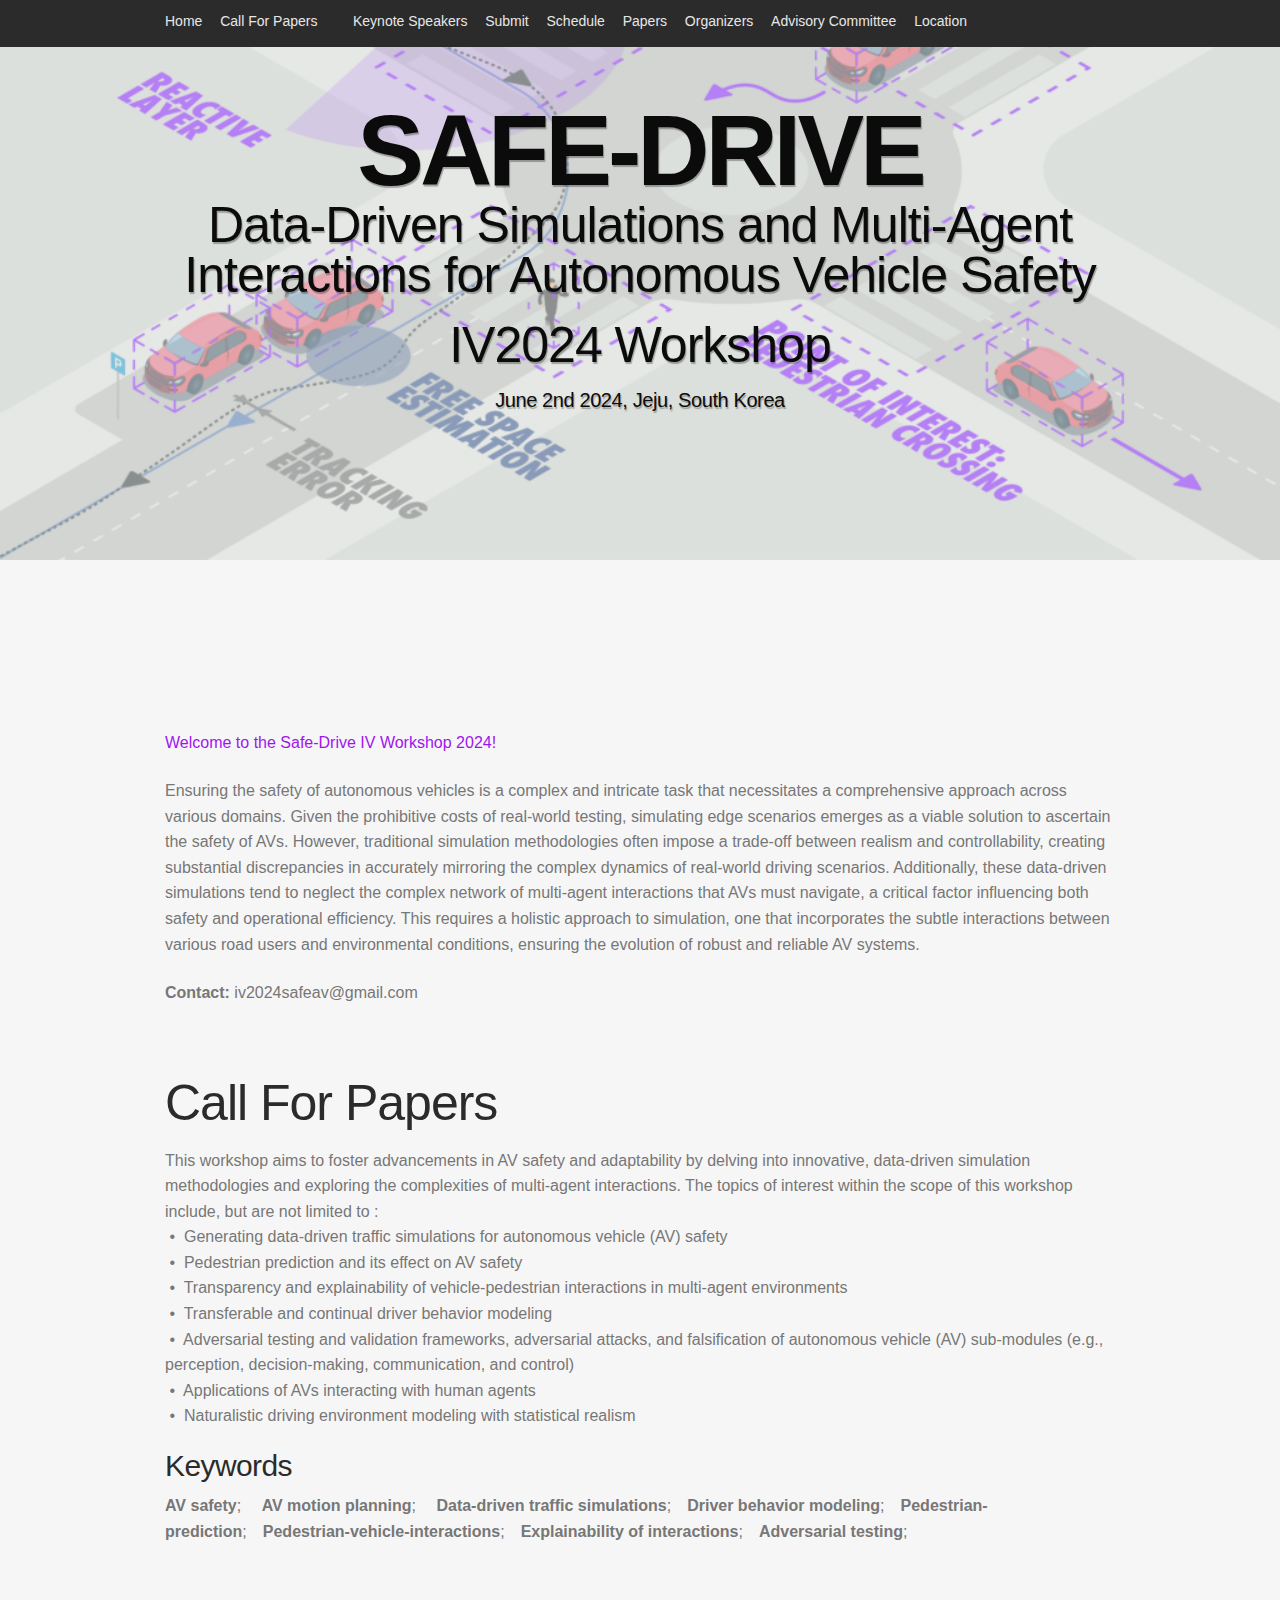
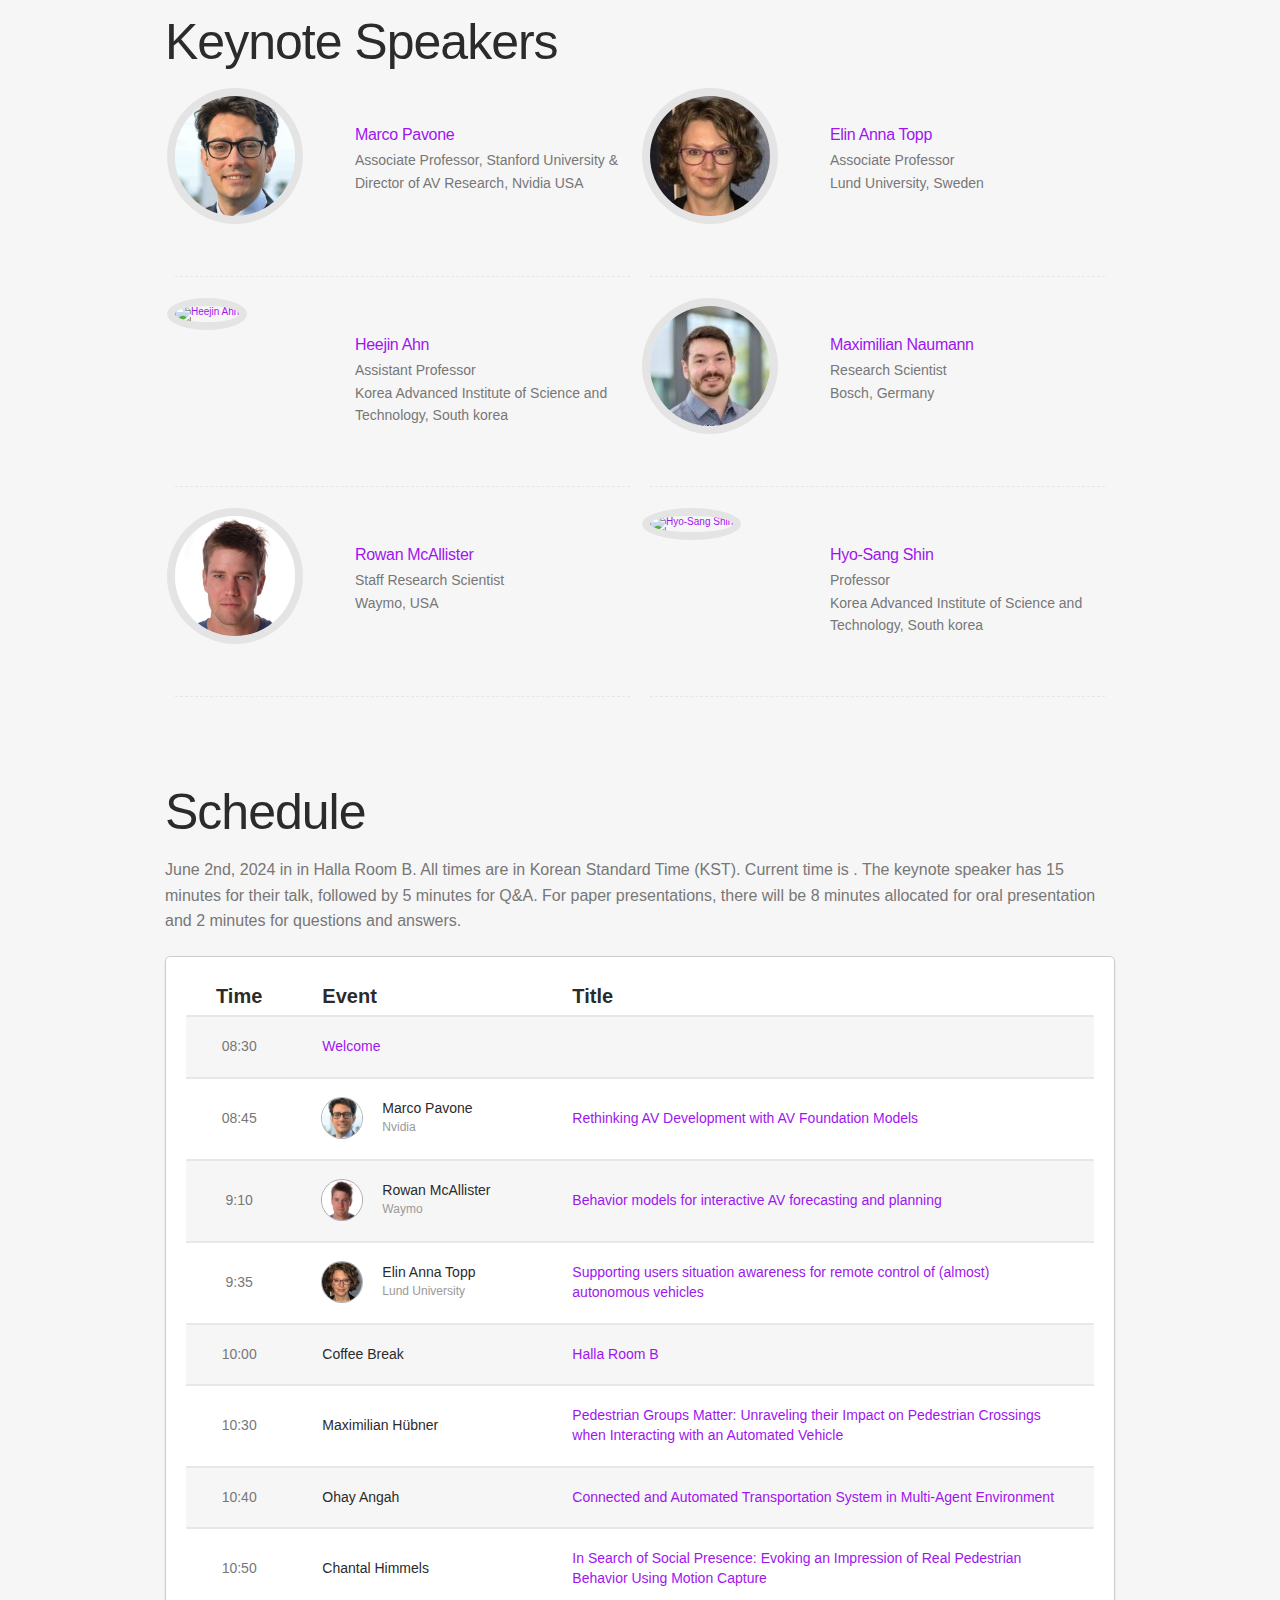
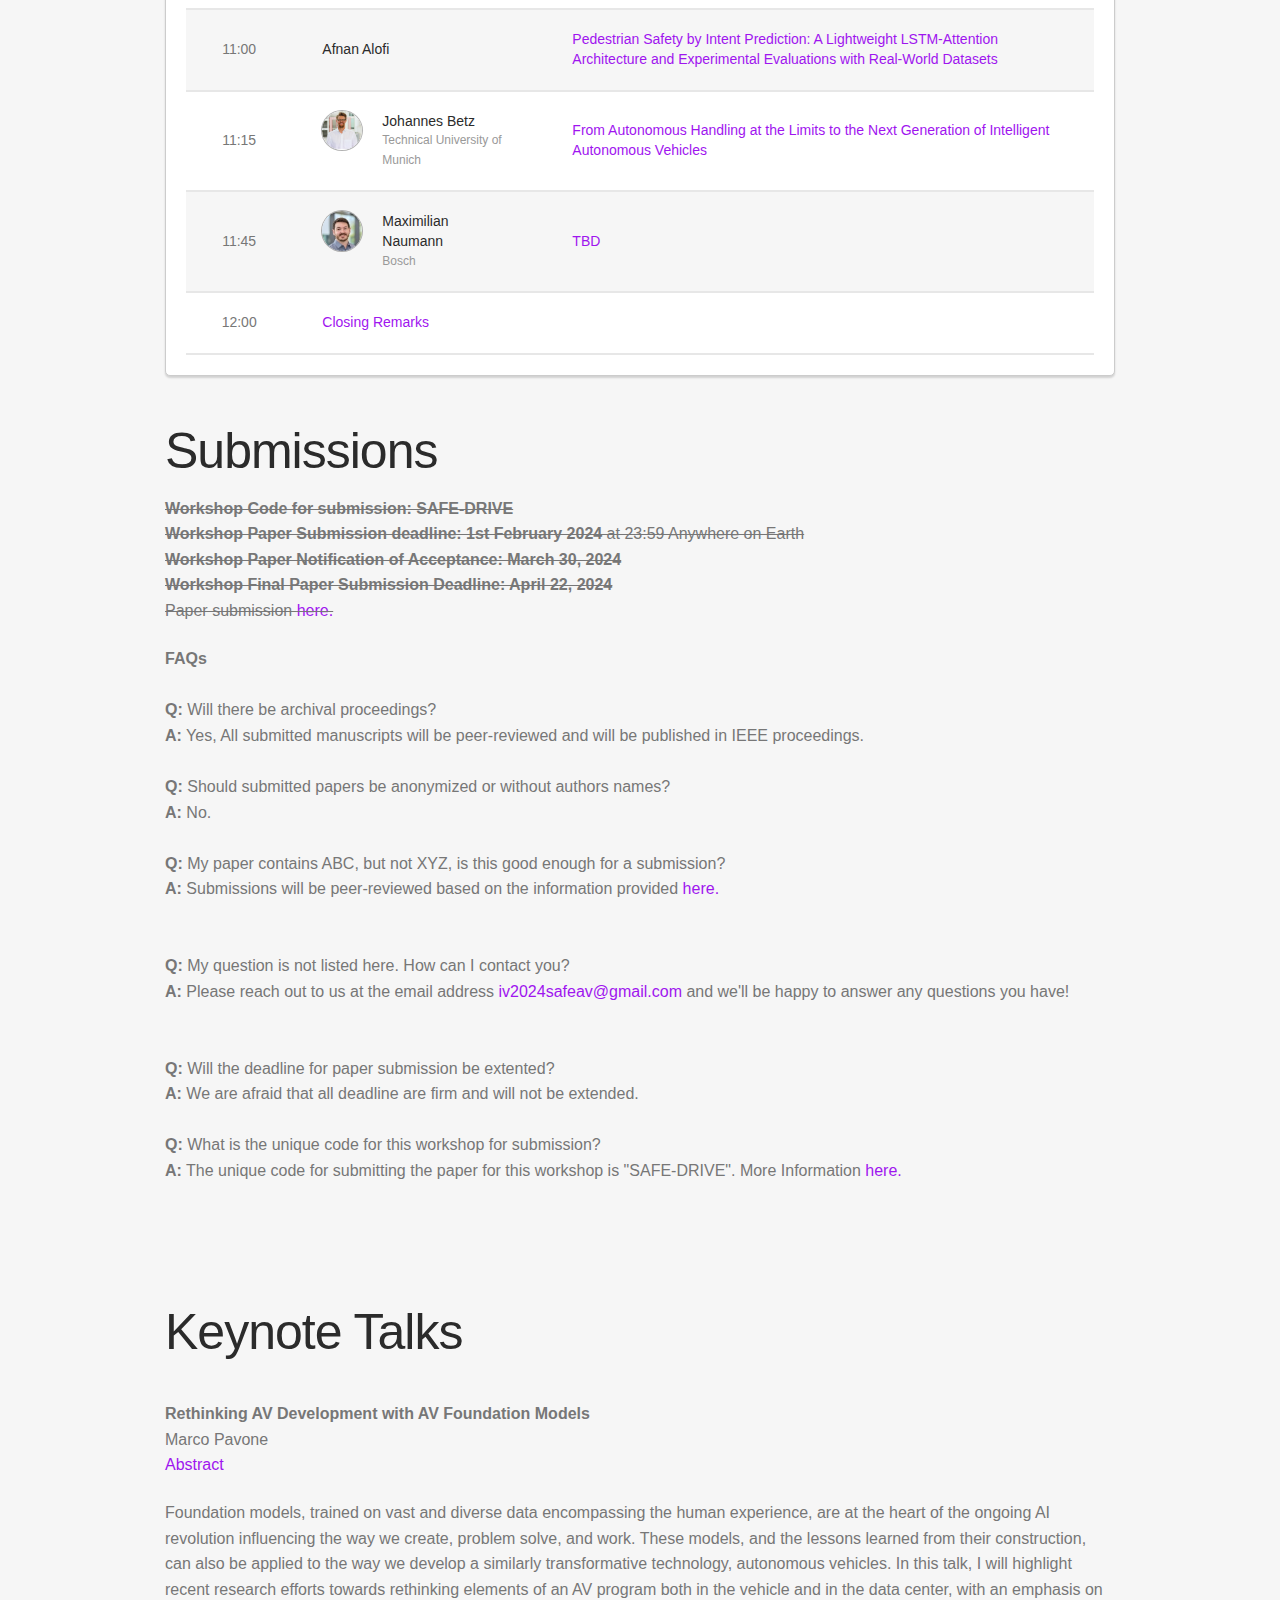
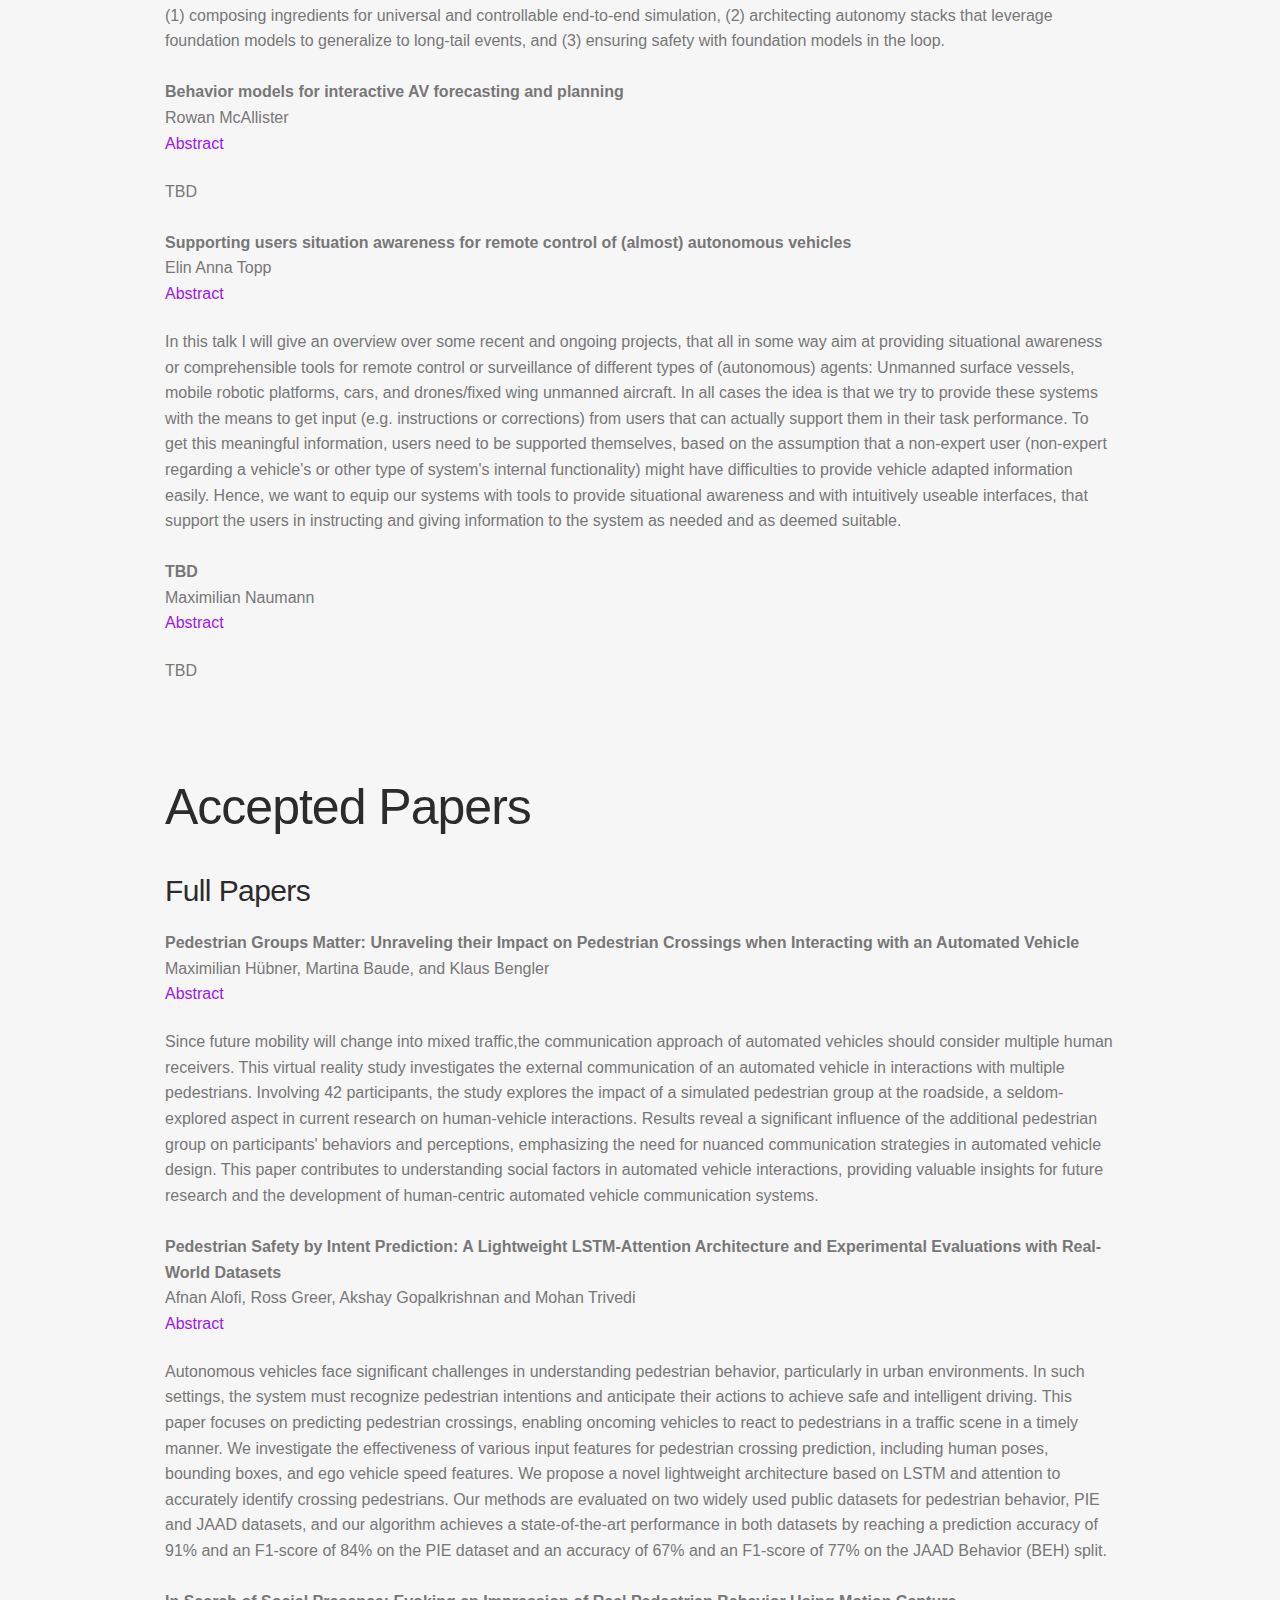
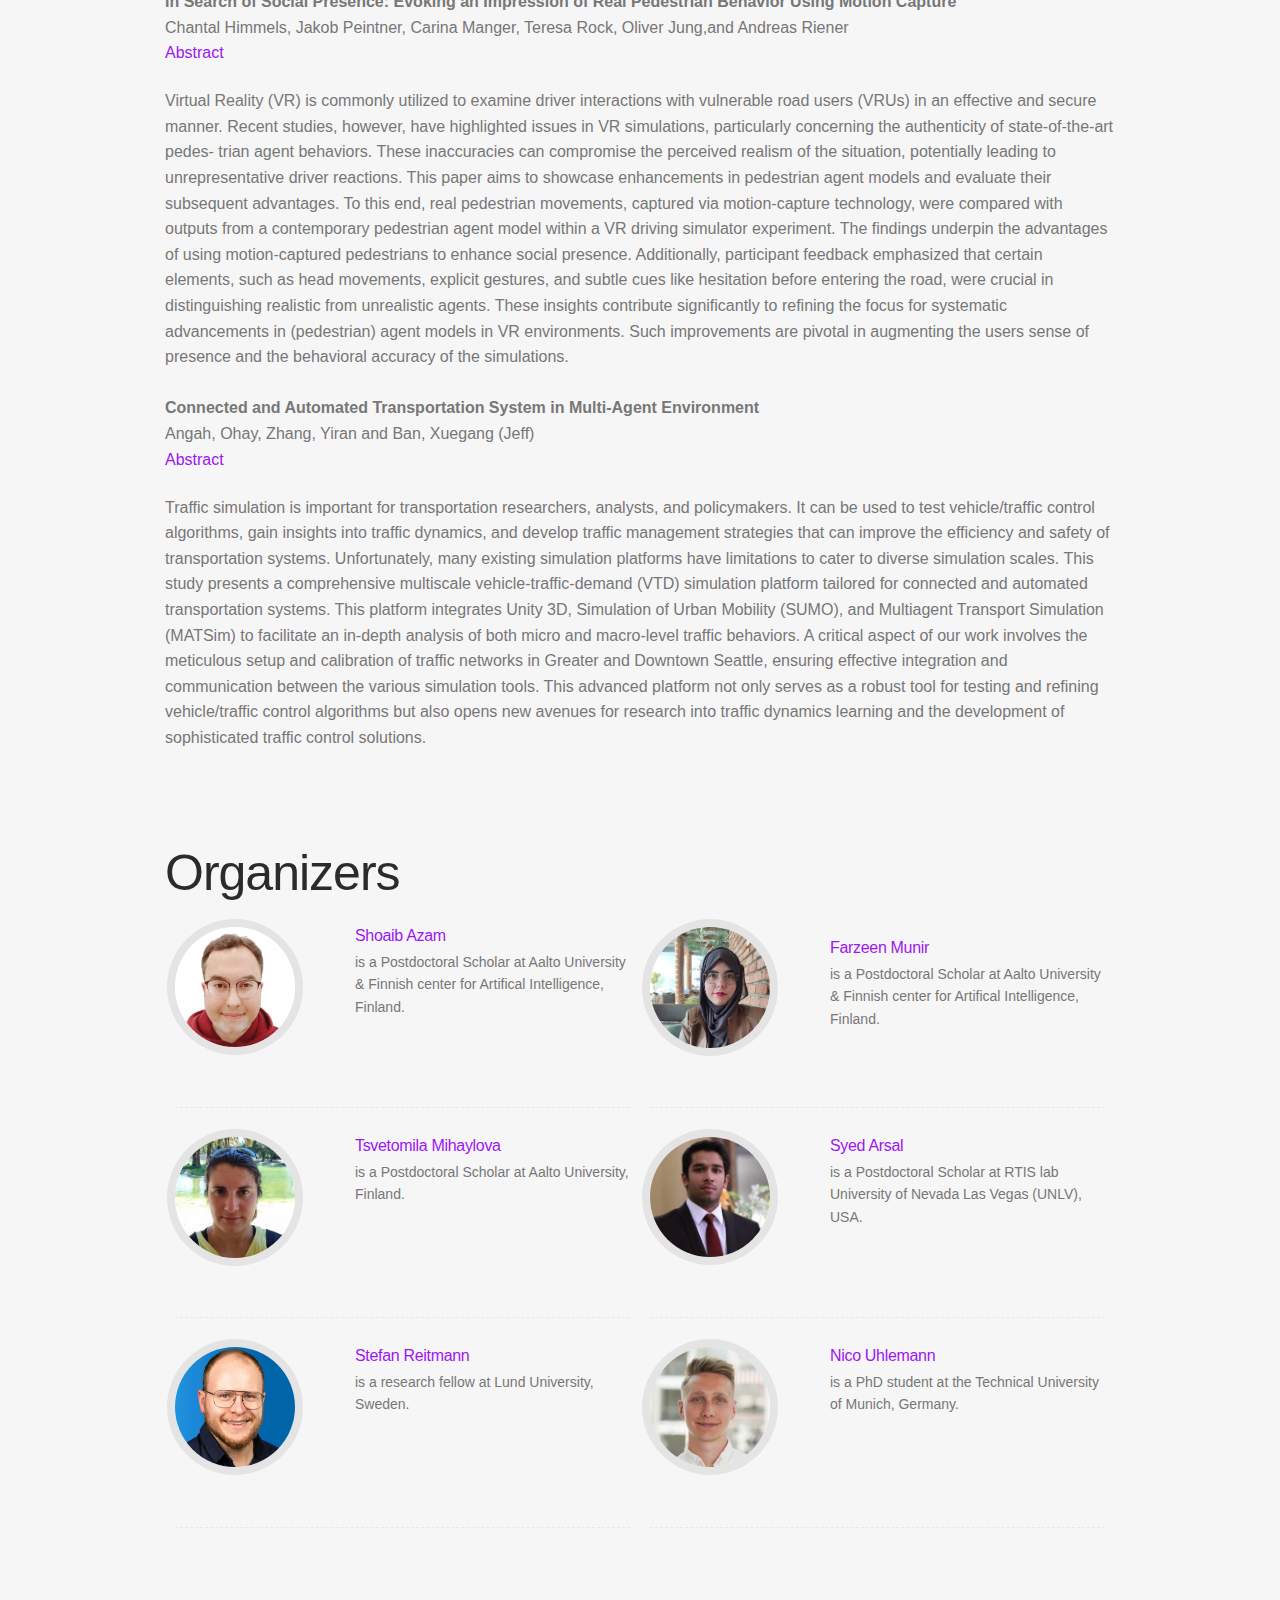
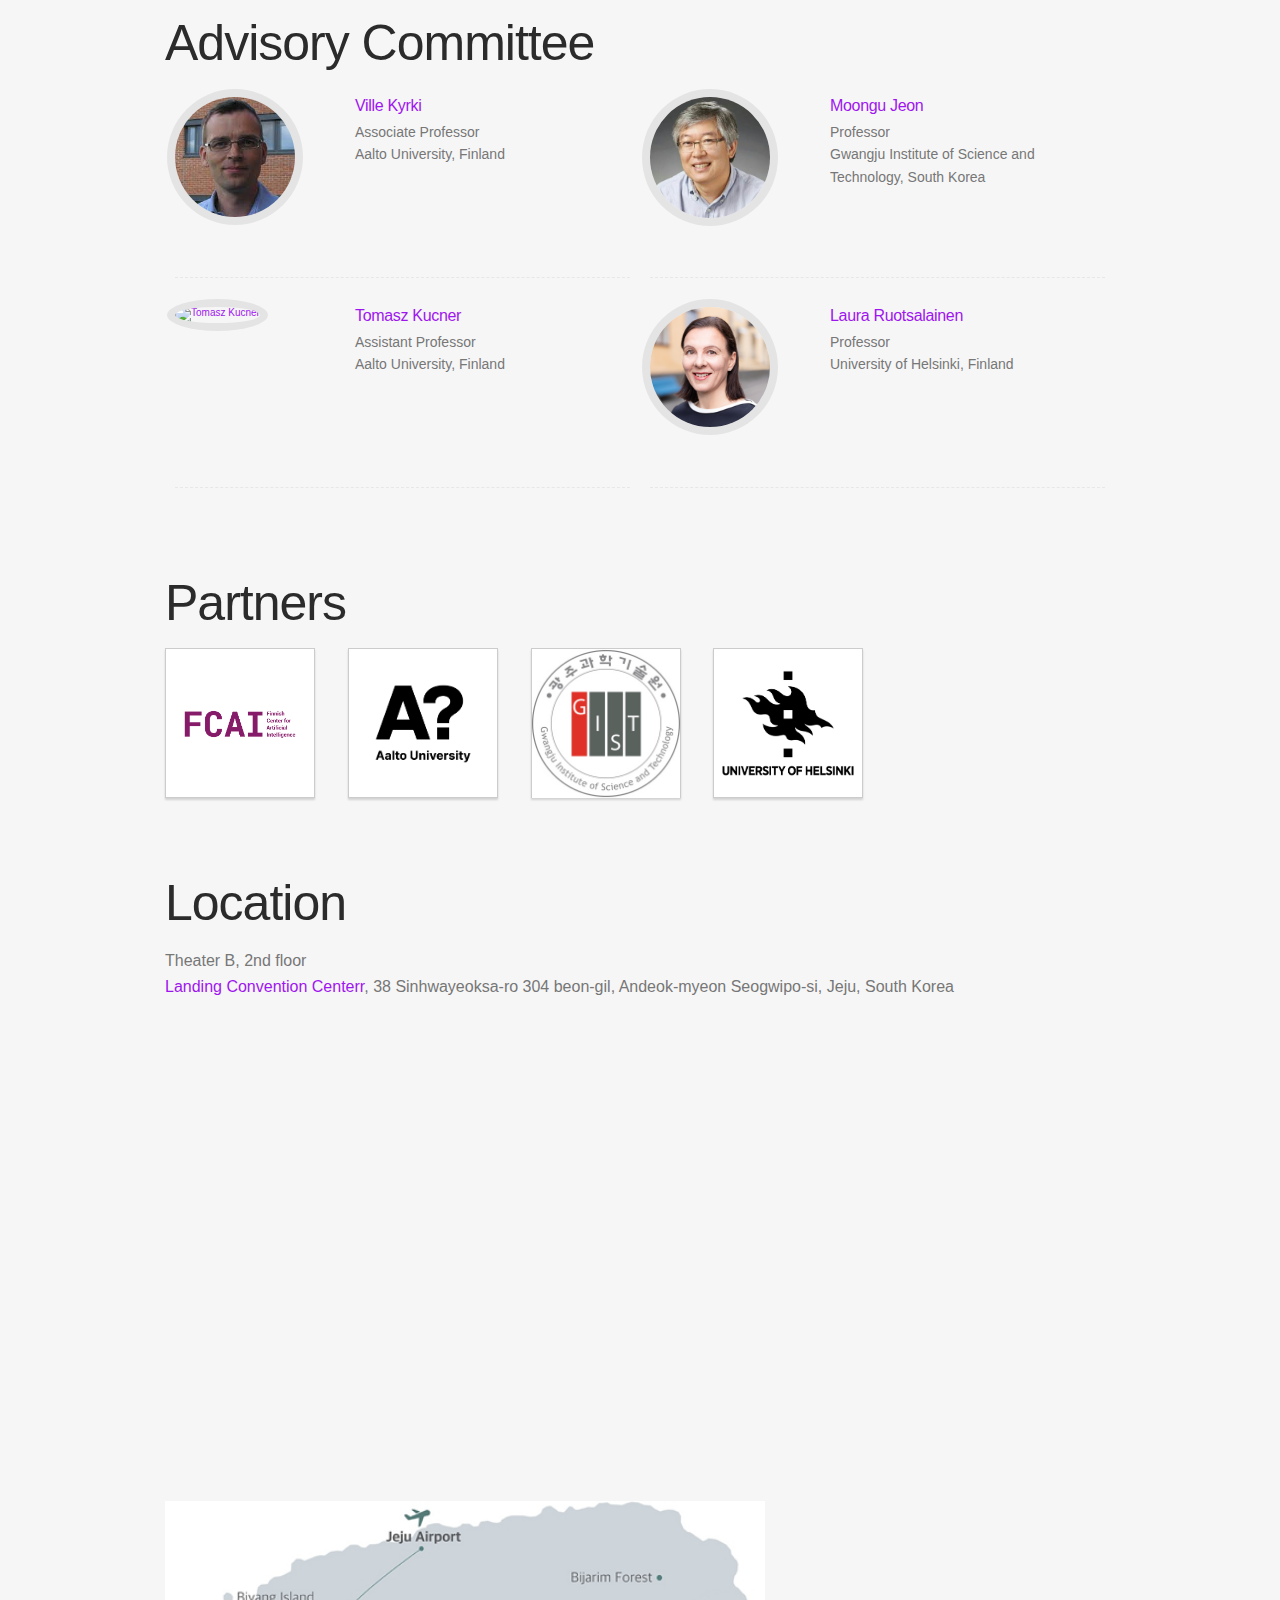
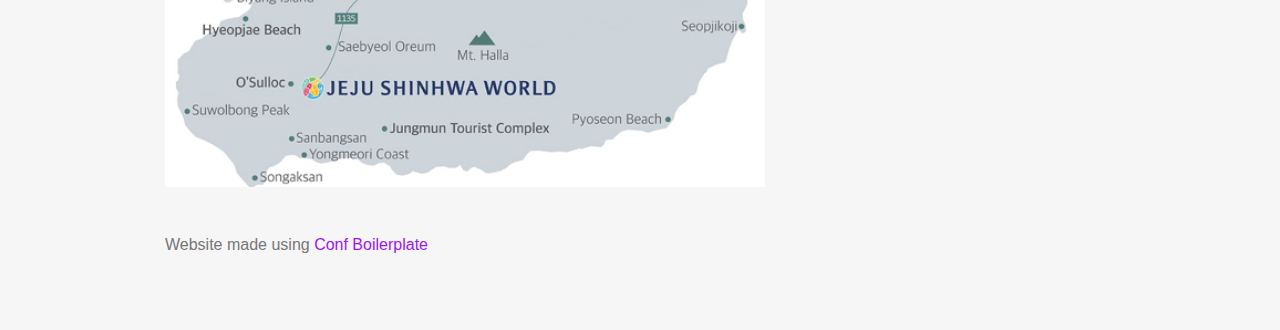
==== commit df43b9f1: "updated" ====
--- a/layouts/index.html
+++ b/layouts/index.html
@@ -298,17 +298,17 @@
 
       <li class="speakers-item" itemprop="performer" itemscope itemtype="http://schema.org/Person">
         <span class="speaker-photo">
-          <a href="https://www.mos.ed.tum.de/en/avs/team/prof-dr-ing-johannes-betz/?fbclid=IwZXh0bgNhZW0CMTAAAR0H9U5dJeihsyJ9BQi3lT_W6WcOnQphXh2WE4b69mGSx4xyp1zlIVoo9ZA_aem_ARXuZZ-t-hNJ5SJndjVLvQ6ZHj0jGSMVsoY7stK_3nmp5Xv7PtkpnN63rTEzz1yEWgO9JQNkGQY6laTUcazjJapV/" target="_blank"><img class="photo" src="https://safeav.github.io/img/betz.png" alt="Johannes Betz"  itemprop="image"></a>
+          <a href="https://ee.kaist.ac.kr/en/professor/ahn-heejin/" target="_blank"><img class="photo" src="https://safeav.github.io/img/prof2.jpg" alt= " Heejin Ahn"  itemprop="image"></a>
         </span>
 
         <h3 class="speech-title">  
         </h3>
 
-        <h3 class="speakers-name"><a href="https://www.mos.ed.tum.de/en/avs/team/prof-dr-ing-johannes-betz/?fbclid=IwZXh0bgNhZW0CMTAAAR0H9U5dJeihsyJ9BQi3lT_W6WcOnQphXh2WE4b69mGSx4xyp1zlIVoo9ZA_aem_ARXuZZ-t-hNJ5SJndjVLvQ6ZHj0jGSMVsoY7stK_3nmp5Xv7PtkpnN63rTEzz1yEWgO9JQNkGQY6laTUcazjJapV/" target="_blank" title="Johannes Betz"> Johannes Betz </a>
-        </h3>
-        <p class="speakers-bio">Professor<br> Technical University of Munich, Germany</p>
-      </li>
-    
+        <h3 class="speakers-name"><a href="https://ee.kaist.ac.kr/en/professor/ahn-heejin/" target="_blank" title="Heejin Ahn"> Heejin Ahn </a>
+        </h3>
+        <p class="speakers-bio"> Assistant Professor<br> Korea Advanced Institute of Science and Technology, South korea</p>
+      </li>
+  
 
       <li class="speakers-item" itemprop="performer" itemscope itemtype="http://schema.org/Person">
         <span class="speaker-photo">
@@ -365,6 +365,19 @@
         <h3 class="speakers-name"><a href="https://m-naumann.github.io/index.html" target="_blank" title="Maximilian Naumann"> Maximilian Naumann</a>
         </h3>
         <p class="speakers-bio">Research Scientist <br>Bosch, Germany</p>
+      </li>
+
+      <li class="speakers-item" itemprop="performer" itemscope itemtype="http://schema.org/Person">
+        <span class="speaker-photo">
+          <a href="https://mo.kaist.ac.kr/en/professor/%EC%8B%A0%ED%9A%A8%EC%83%81/" target="_blank"><img class="photo" src="https://safeav.github.io/img/prof3.png" alt="	 Hyo-Sang Shin " itemprop="image"></a>
+        </span>
+
+        <h3 class="speech-title">
+        </h3>
+
+        <h3 class="speakers-name"><a href="https://mo.kaist.ac.kr/en/professor/%EC%8B%A0%ED%9A%A8%EC%83%81/" target="_blank" title=" Hyo-Sang Shin ">  Hyo-Sang Shin </a>
+        </h3>
+        <p class="speakers-bio">Professor <br>Korea Advanced Institute of Science and Technology, South korea</p>
       </li>
     
     </ul>
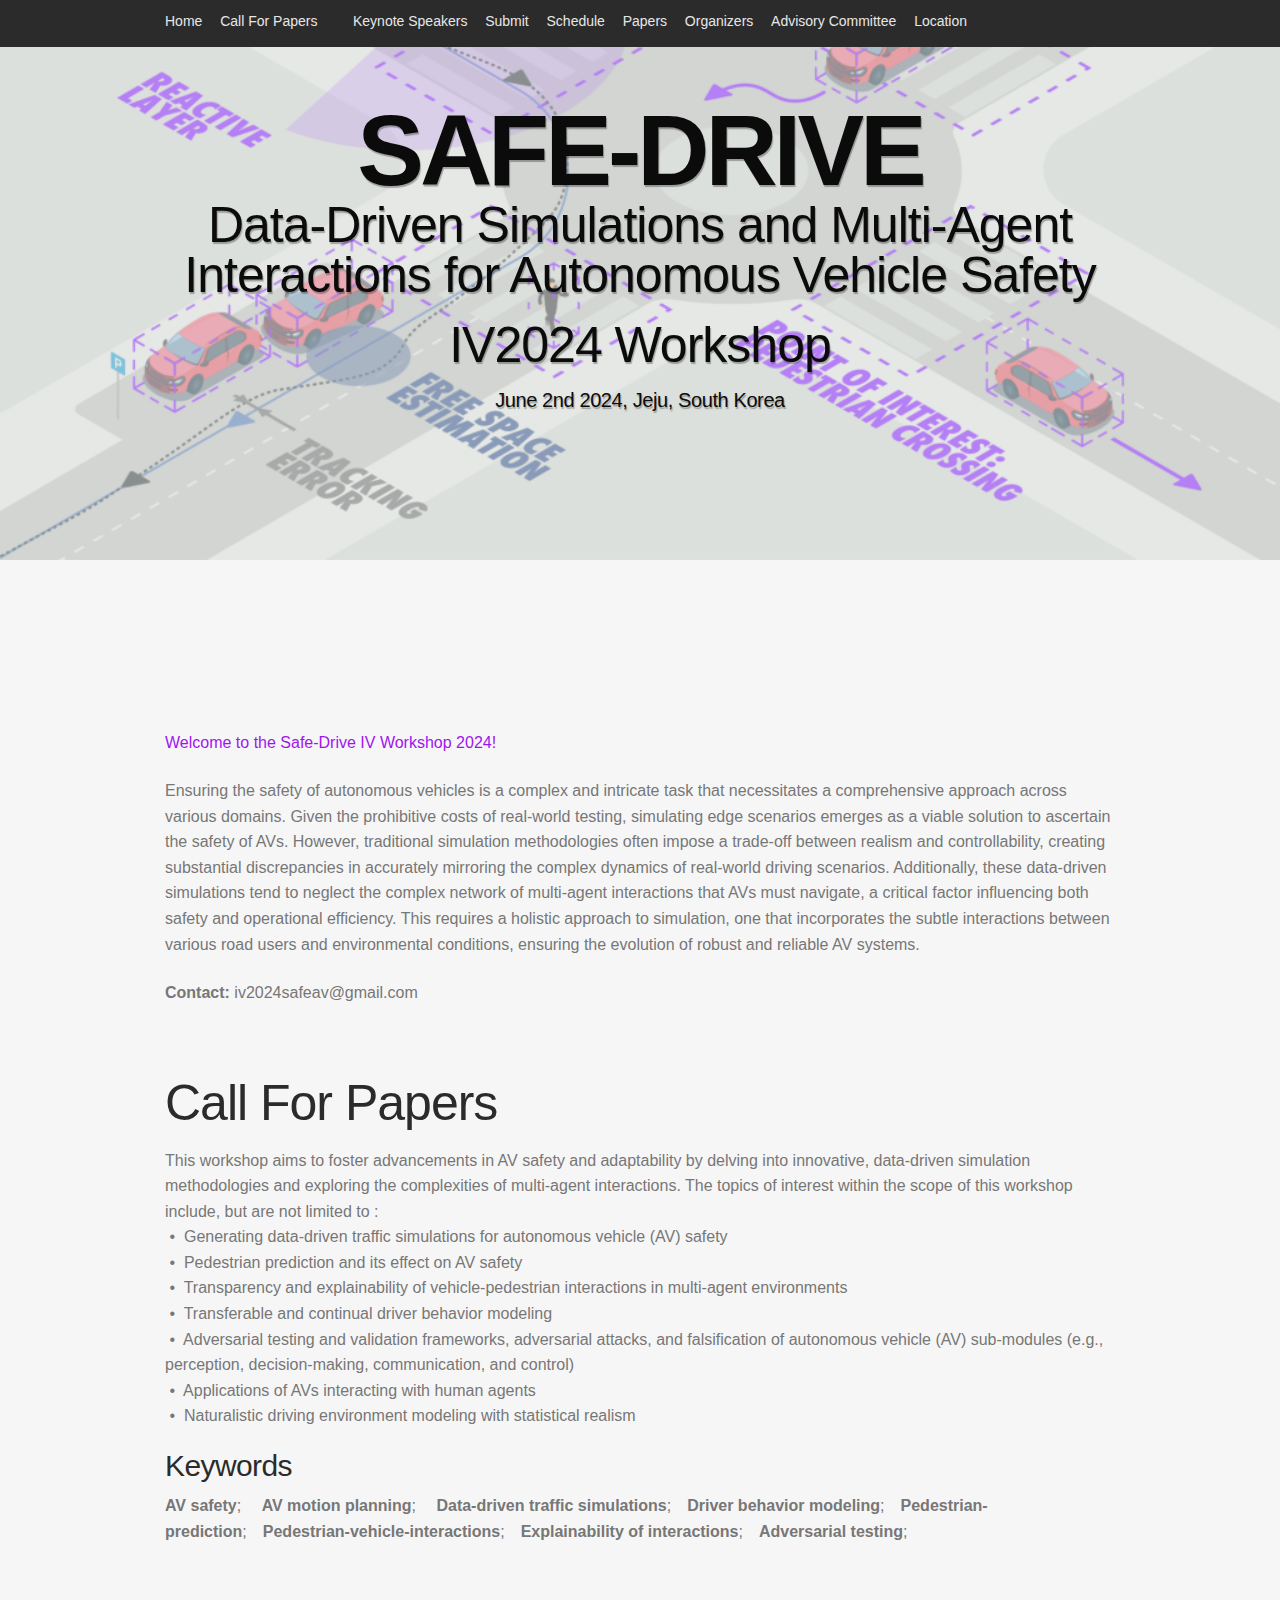
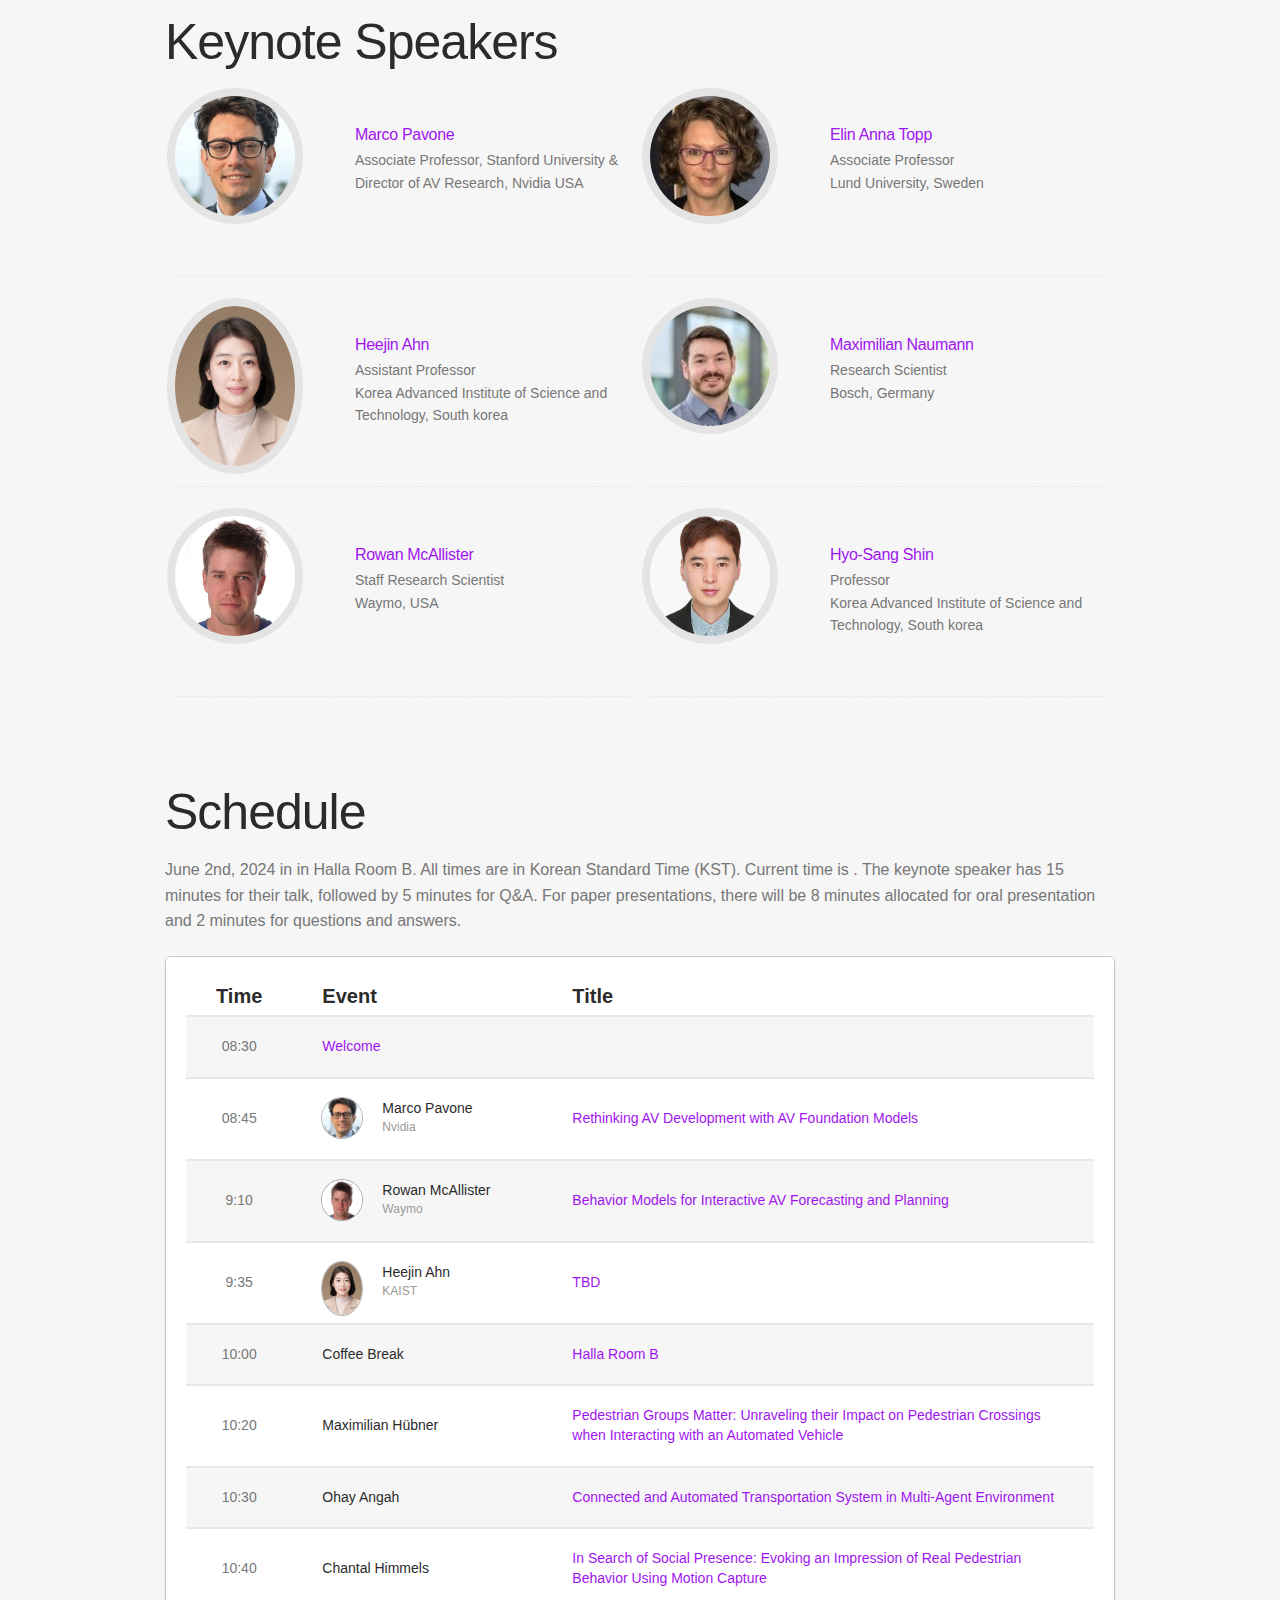
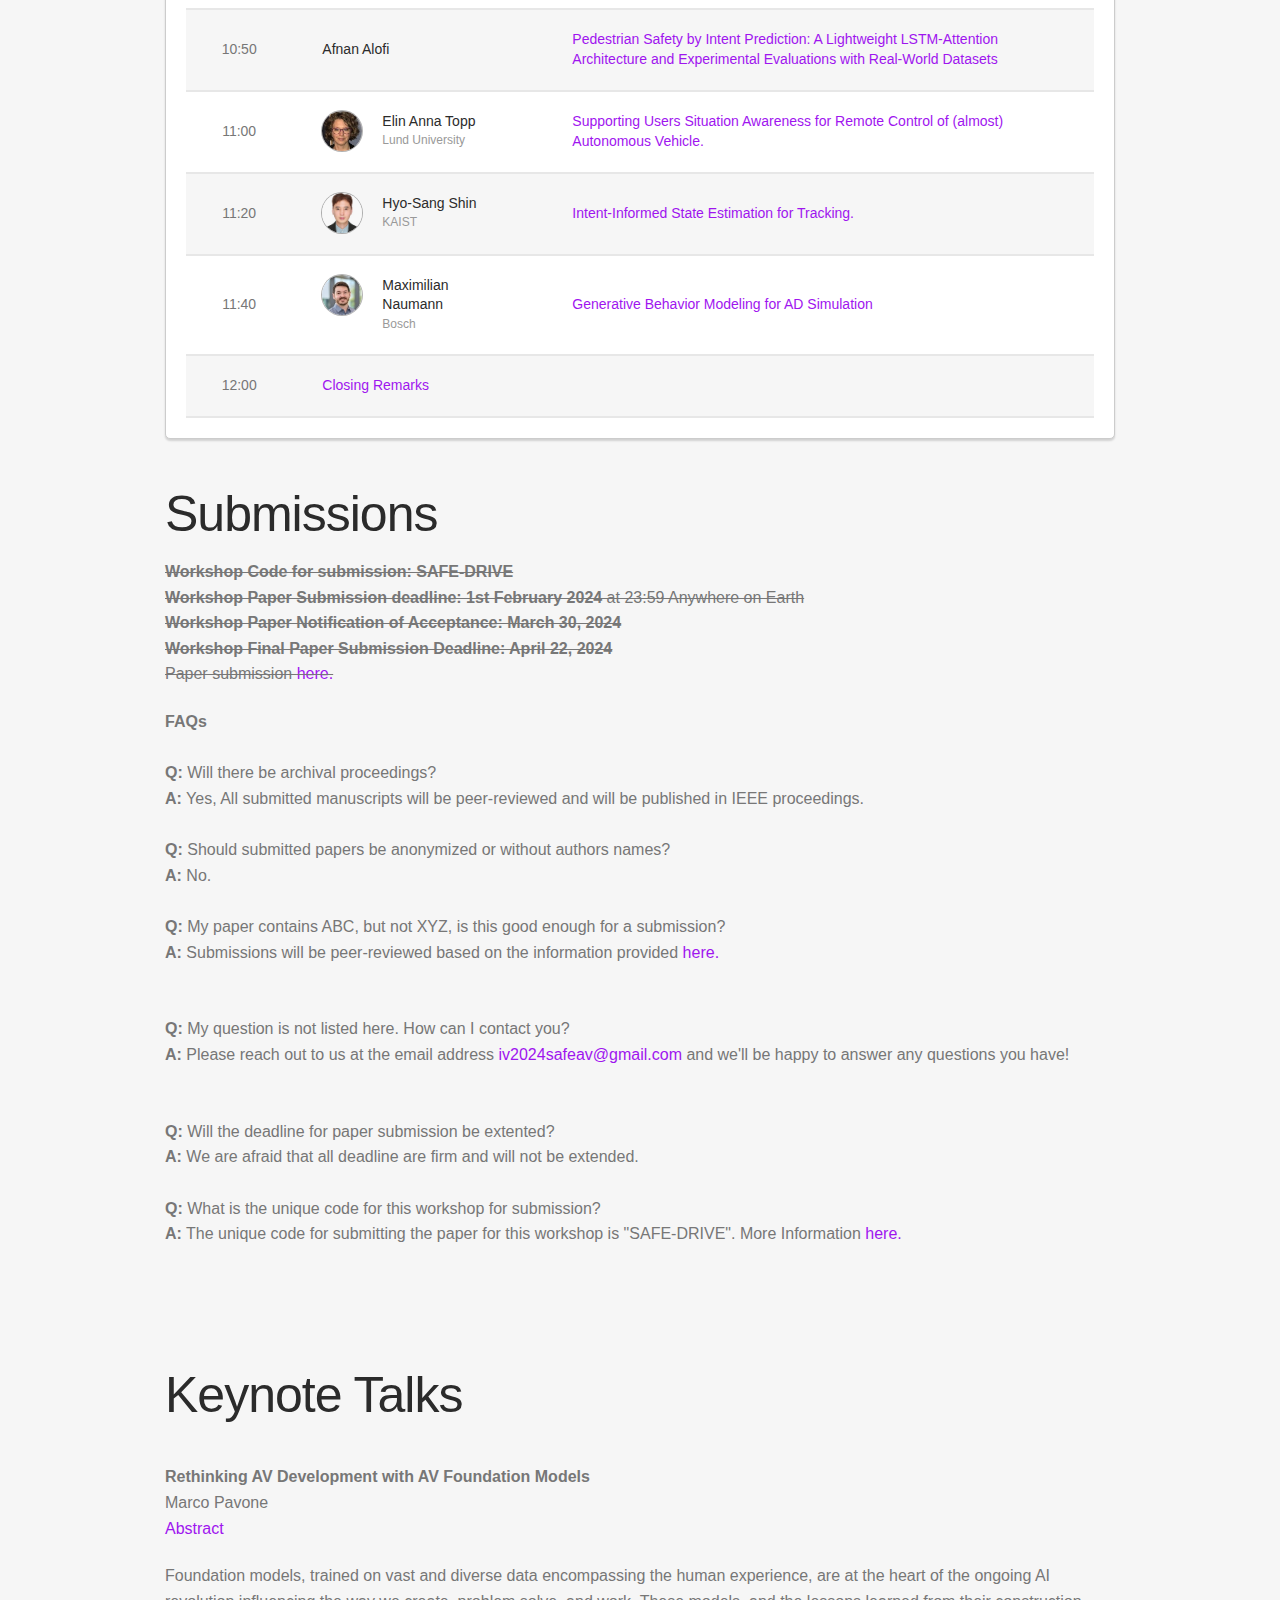
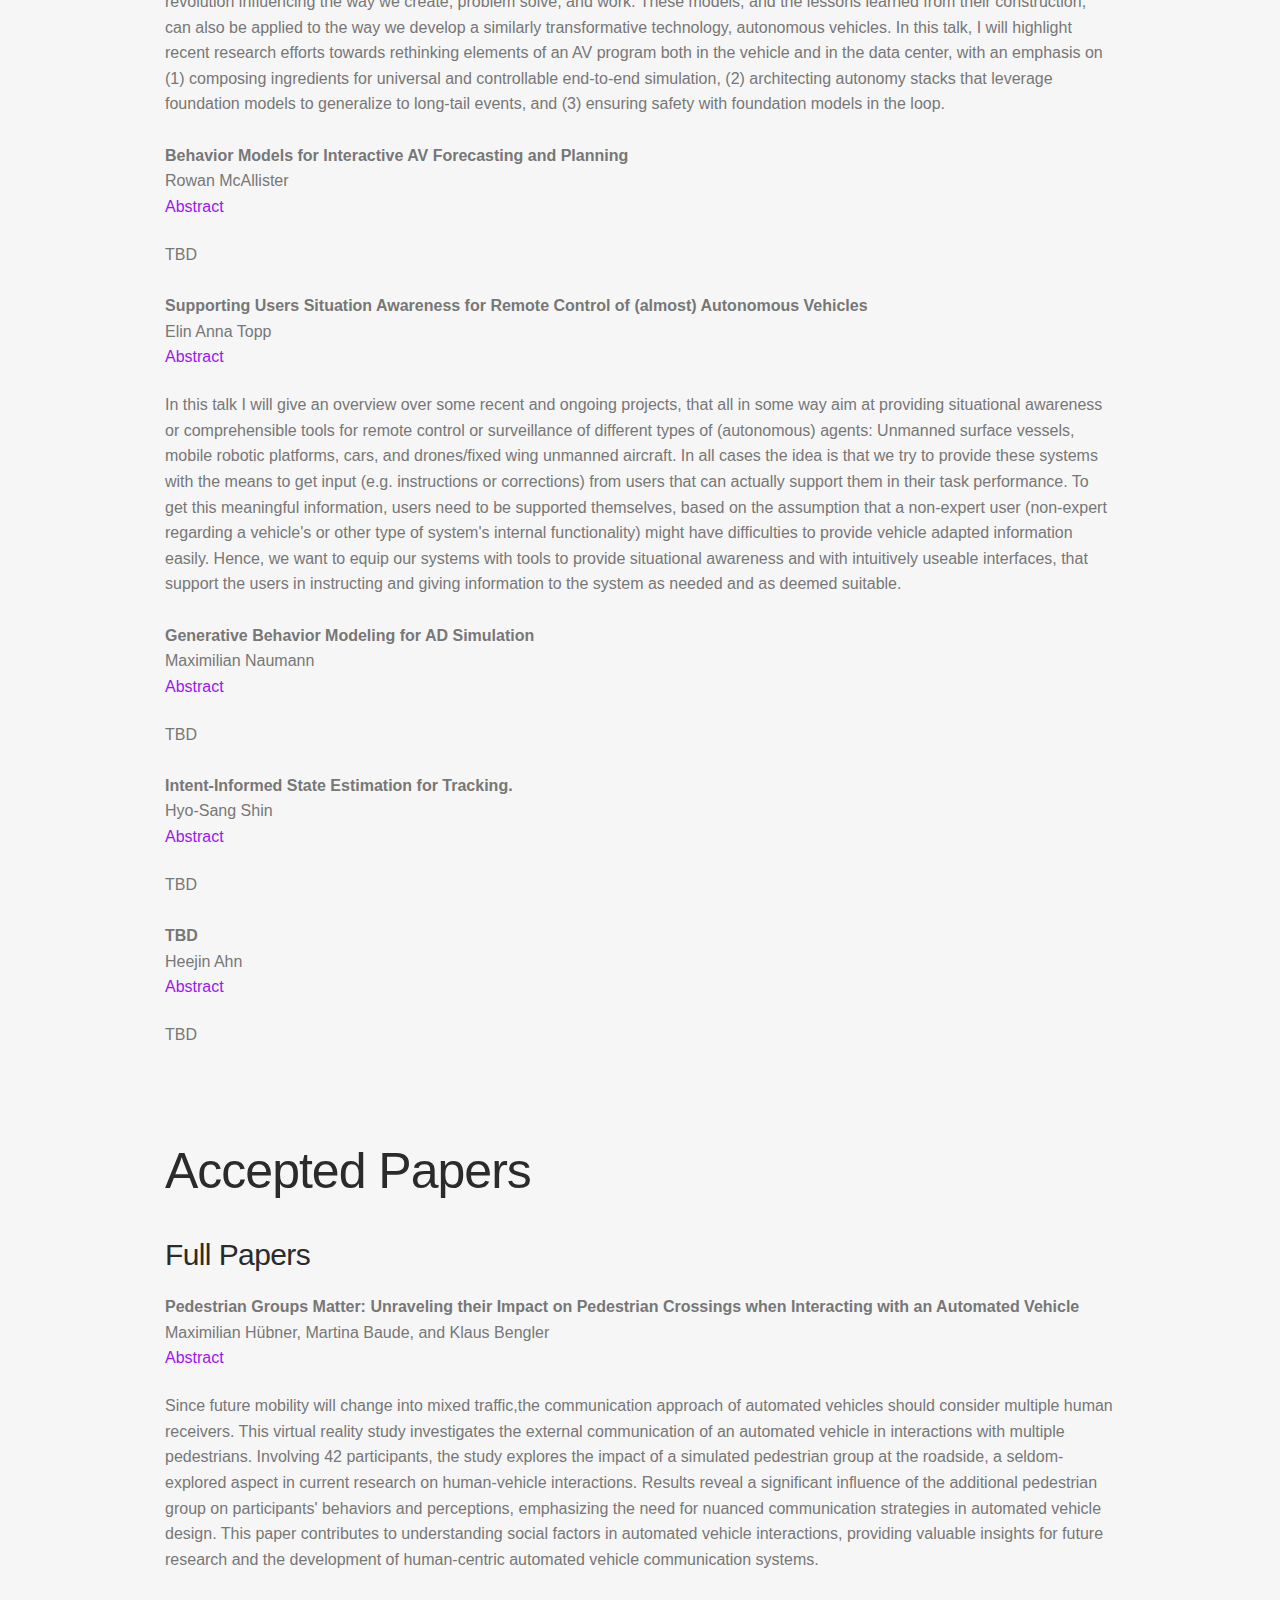
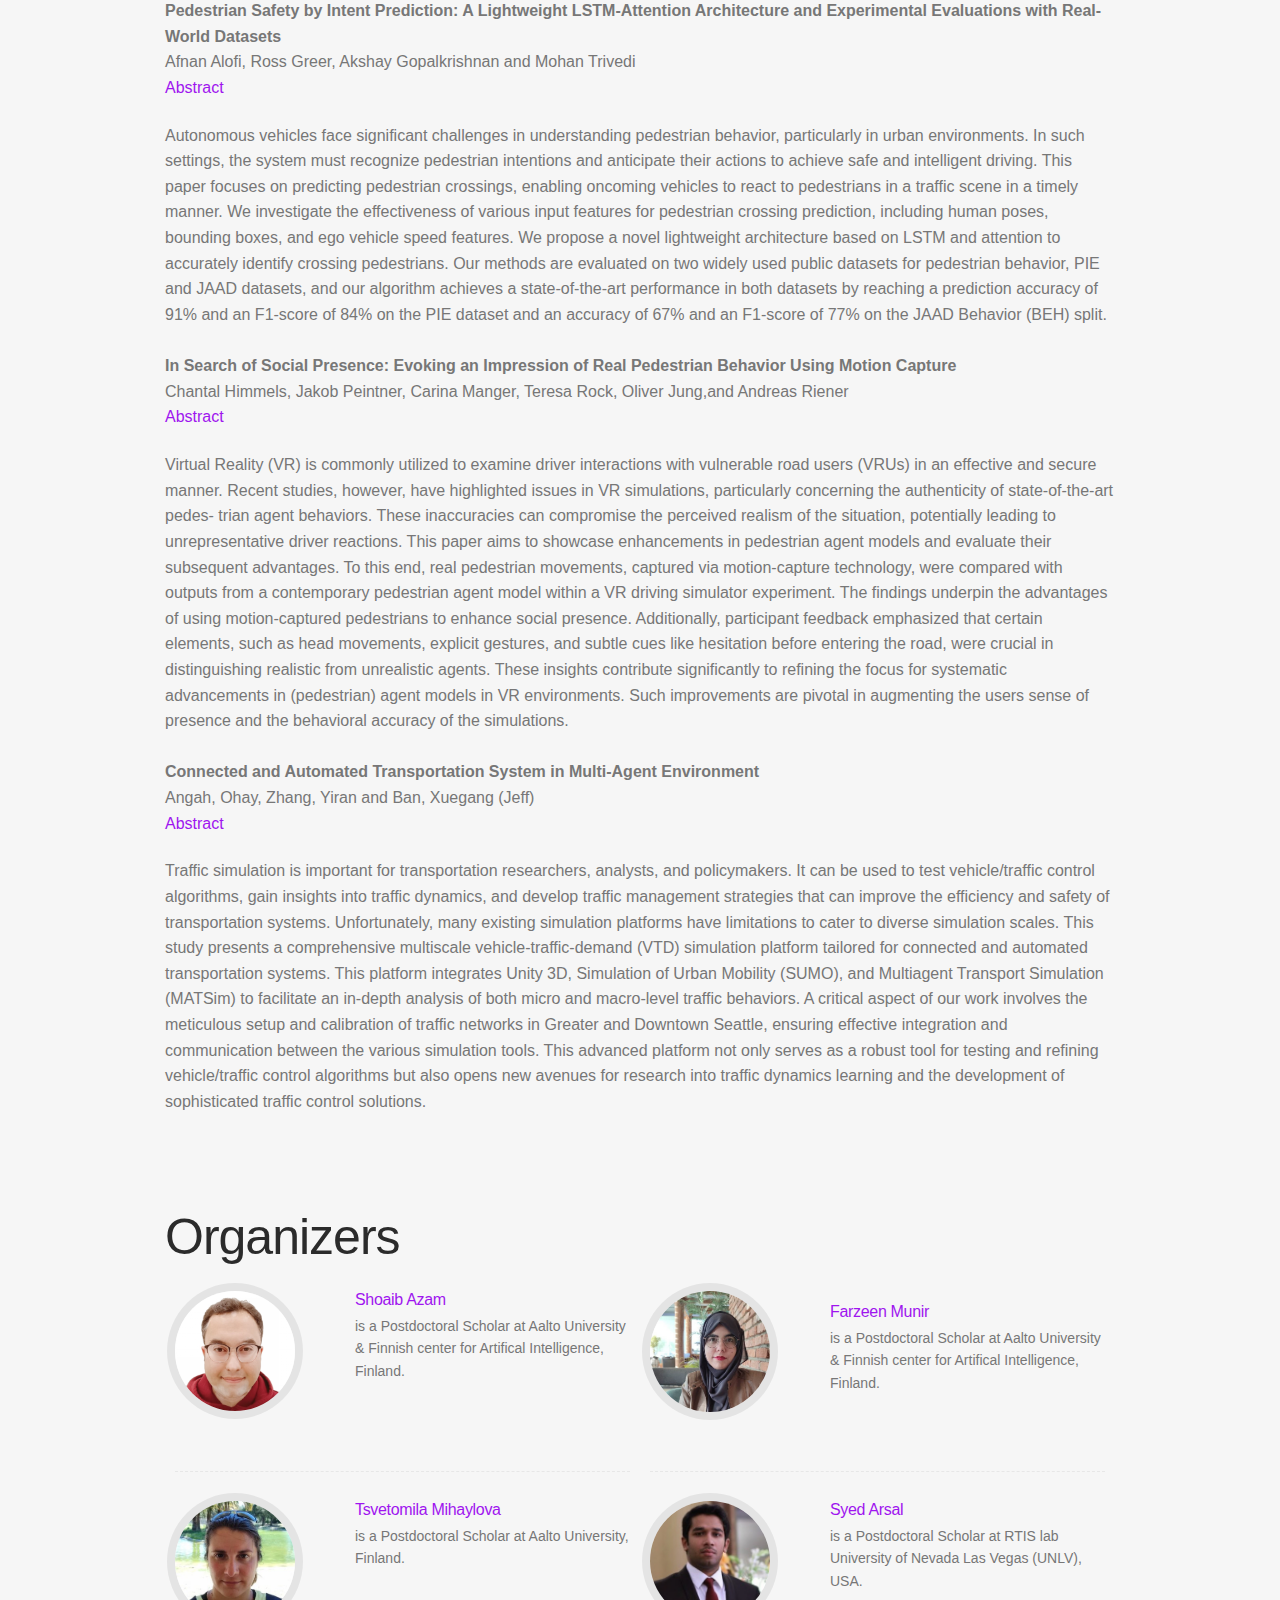
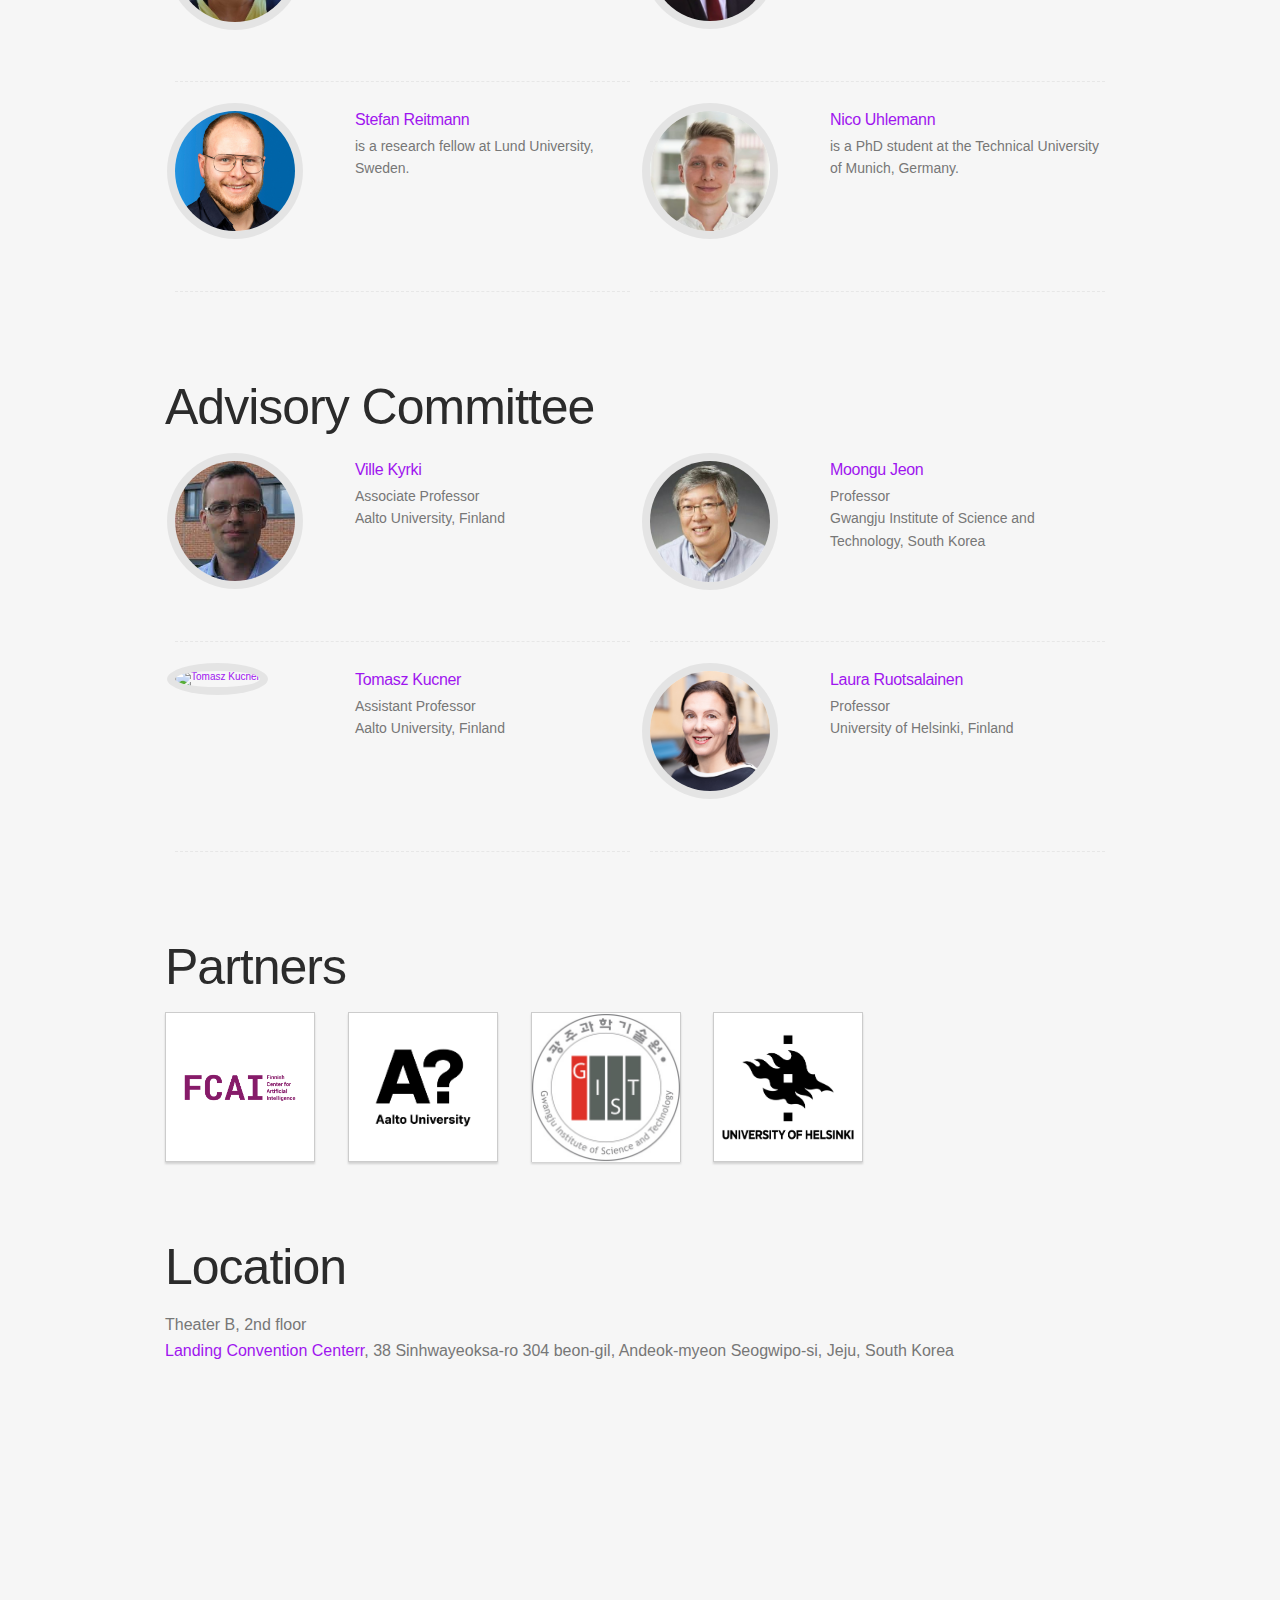
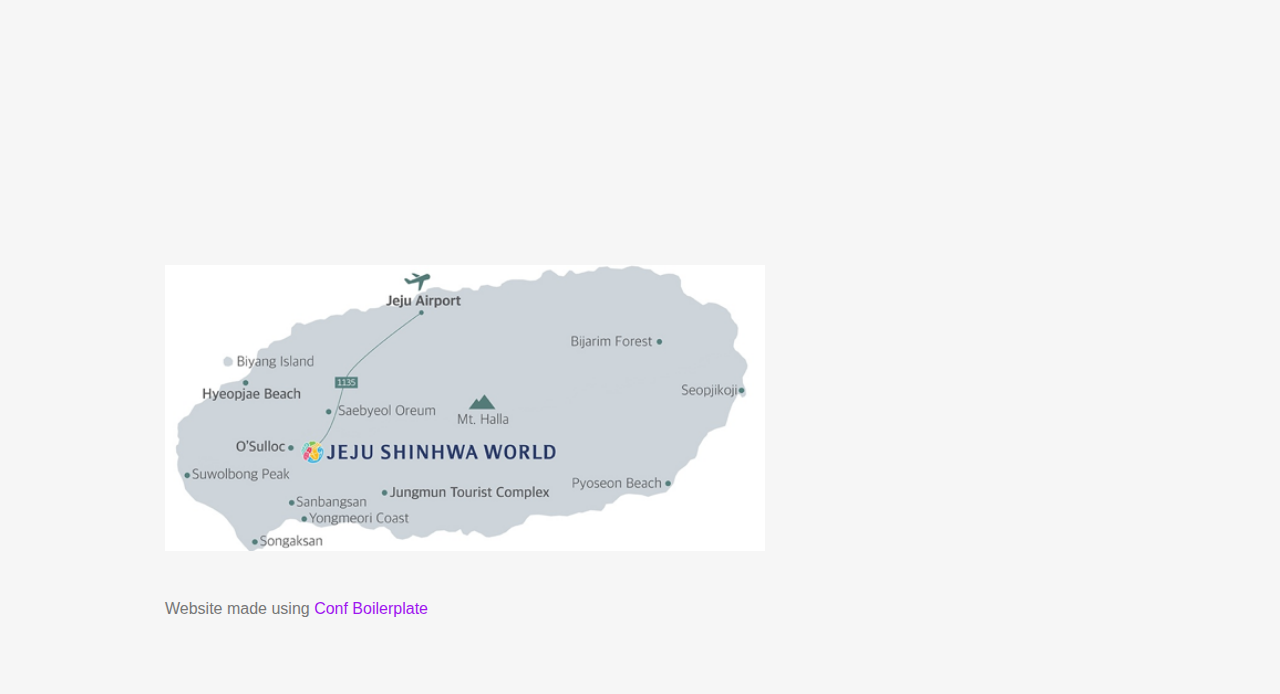
==== commit 538b4ddf: "updated" ====
--- a/layouts/index.html
+++ b/layouts/index.html
@@ -467,7 +467,7 @@
                       </td>
                       
                       
-                      <td class="schedule-description"><a href="#kt2" target="_blank">Behavior models for interactive AV forecasting and planning</a>
+                      <td class="schedule-description"><a href="#kt2" target="_blank">Behavior Models for Interactive AV Forecasting and Planning</a>
                         
                       </tr>
                       
@@ -478,19 +478,19 @@
                         <td class="schedule-slot">
                           
                           <span class="speaker-photo">
-                            <img class="photo" src="https://safeav.github.io/img/elin.jpg" alt="Elin Anna Topp">
+                            <img class="photo" src="https://safeav.github.io/img/prof2.jpg" alt="Heejin Ahn">
                           </span>
                           
                           
                           
                           
-                          Elin Anna Topp
+                          Heejin Ahn
                           
-                          <span class="speakers-company"> Lund University</span>
+                          <span class="speakers-company"> KAIST</span>
                         </td>
                         
                         
-                        <td class="schedule-description"><a href="#kt3" target="_blank">Supporting users situation awareness for remote control of (almost) autonomous vehicles</a>
+                        <td class="schedule-description"><a href="#kt3" target="_blank">TBD</a>
                           
                         </tr>
                         
@@ -509,7 +509,7 @@
                           </tr>
                           
                           <tr>
-                            <td class="schedule-time">10:30</td>
+                            <td class="schedule-time">10:20</td>
                             <td class="schedule-slot">
                               
                               
@@ -526,7 +526,7 @@
                             </tr>
                             
                             <tr>
-                              <td class="schedule-time">10:40</td>
+                              <td class="schedule-time">10:30</td>
                               <td class="schedule-slot">
                                 
                                 
@@ -542,7 +542,7 @@
                                 
                               </tr>
                               <tr>
-                                <td class="schedule-time">10:50</td>
+                                <td class="schedule-time">10:40</td>
                                 <td class="schedule-slot">
                                   
                                   
@@ -559,7 +559,7 @@
                                 </tr>
                                 
                                 <tr>
-                                  <td class="schedule-time">11:00</td>
+                                  <td class="schedule-time">10:50</td>
                                   <td class="schedule-slot">
                                     
                                     
@@ -581,35 +581,51 @@
                                   
                                   
                                   <tr>
-                                    <td class="schedule-time">11:15</td>
+                                    <td class="schedule-time">11:00</td>
                                     <td class="schedule-slot">
                                       
                                       <span class="speaker-photo">
-                                        <img class="photo" src="https://safeav.github.io/img/betz.png" alt="Johannes Betz ">
+                                        <img class="photo" src="https://safeav.github.io/img/elin.jpg" alt="Elin Anna Topp">
                                       </span>
                                       
                                       
                                       
                                       
-                                      Johannes Betz 
+                                      Elin Anna Topp
                                       
-                                      <span class="speakers-company">  Technical University of Munich</span>
+                                      <span class="speakers-company">  Lund University</span>
                                     </td>
                                     
                                     
-                                    <td class="schedule-description"><a href="" target="_blank">From Autonomous Handling at the Limits to the Next Generation of Intelligent Autonomous Vehicles</a>
+                                    <td class="schedule-description"><a href="" target="_blank">Supporting Users Situation Awareness for Remote Control of (almost) Autonomous Vehicle.</a>
                                       
                                     </tr>
-                                    
-                                    
-                                    
-                                    
-                                    
+                                     
                                     
                                     
                                     
                                     <tr>
-                                      <td class="schedule-time">11:45</td>
+                                      <td class="schedule-time">11:20</td>
+                                      <td class="schedule-slot">
+                                        
+                                        <span class="speaker-photo">
+                                          <img class="photo" src="https://safeav.github.io/img/prof3.png" alt="Hyo-Sang Shin" >
+                                        </span>
+                                        
+                                        
+                                        
+                                        
+                                        Hyo-Sang Shin
+                                        
+                                        <span class="speakers-company">KAIST</span>
+                                      </td>
+                                      
+                                      
+                                      <td class="schedule-description"><a href="#kt5" target="_blank">Intent-Informed State Estimation for Tracking.</a>
+                                        
+                                      </tr>     
+                                    <tr>
+                                      <td class="schedule-time">11:40</td>
                                       <td class="schedule-slot">
                                         
                                         <span class="speaker-photo">
@@ -625,7 +641,7 @@
                                       </td>
                                       
                                       
-                                      <td class="schedule-description"><a href="#kt4" target="_blank">TBD</a>
+                                      <td class="schedule-description"><a href="#kt4" target="_blank">Generative Behavior Modeling for AD Simulation</a>
                                         
                                       </tr>     
                                       <tr>
@@ -773,7 +789,7 @@
 <a href="https://youtu.be/NHPk6Y6kuAE" target="_blank">youtube</a> -->
 <br><br> 
 
-<b id="kt2">Behavior models for interactive AV forecasting and planning</b><br>
+<b id="kt2">Behavior Models for Interactive AV Forecasting and Planning</b><br>
 Rowan McAllister  <br>
 <a href="#paragraph2k" target="_blank">Abstract</a> 
 <p id="paragraph2k"> TBD
@@ -782,7 +798,7 @@
 <a href="https://youtu.be/1KrPzUKwSL8" target="_blank">youtube</a> -->
 <br><br> 
 
-<b id="kt3" >Supporting users situation awareness for remote control of (almost) autonomous vehicles</b><br>
+<b id="kt3" >Supporting Users Situation Awareness for Remote Control of (almost) Autonomous Vehicles</b><br>
 Elin Anna Topp <br>
 <a href="#paragraph3k" target="_blank">Abstract</a> 
 <p id="paragraph3k">In this talk I will give an overview over some recent and ongoing projects, that all in some way aim at providing situational awareness or comprehensible tools for remote control or surveillance of different types of (autonomous) agents: Unmanned surface vessels, mobile robotic platforms, cars, and drones/fixed wing unmanned aircraft.
@@ -792,10 +808,25 @@
 <a href="https://youtu.be/QfN11Dp7lnw" target="_blank">youtube</a> -->
 <br><br> 
 
-<b id="kt4" >TBD</b><br>
+<b id="kt4" >Generative Behavior Modeling for AD Simulation</b><br>
 Maximilian Naumann  <br>
 <a href="#paragraph4k" target="_blank">Abstract</a> 
 <p id="paragraph4k">TBD
+<!-- <a href="https://app.gather.town/app/ul3nGoeZXMhlgvLJ/ML4AD%202022" target="_blank">poster D6</a> | 
+<a href="https://slideslive.com/38993723/verifiable-goal-recognition-for-autonomous-driving-with-occlusions" target="_blank">slideslive</a> -->
+<br><br> 
+
+<b id="kt5" >Intent-Informed State Estimation for Tracking.</b><br>
+Hyo-Sang Shin  <br>
+<a href="#paragraph5k" target="_blank">Abstract</a> 
+<p id="paragraph5k">TBD
+<!-- <a href="https://app.gather.town/app/ul3nGoeZXMhlgvLJ/ML4AD%202022" target="_blank">poster D6</a> | 
+<a href="https://slideslive.com/38993723/verifiable-goal-recognition-for-autonomous-driving-with-occlusions" target="_blank">slideslive</a> -->
+<br><br> 
+<b id="kt6" >TBD</b><br>
+Heejin Ahn  <br>
+<a href="#paragraph5k" target="_blank">Abstract</a> 
+<p id="paragraph5k">TBD
 <!-- <a href="https://app.gather.town/app/ul3nGoeZXMhlgvLJ/ML4AD%202022" target="_blank">poster D6</a> | 
 <a href="https://slideslive.com/38993723/verifiable-goal-recognition-for-autonomous-driving-with-occlusions" target="_blank">slideslive</a> -->
 <br><br> 
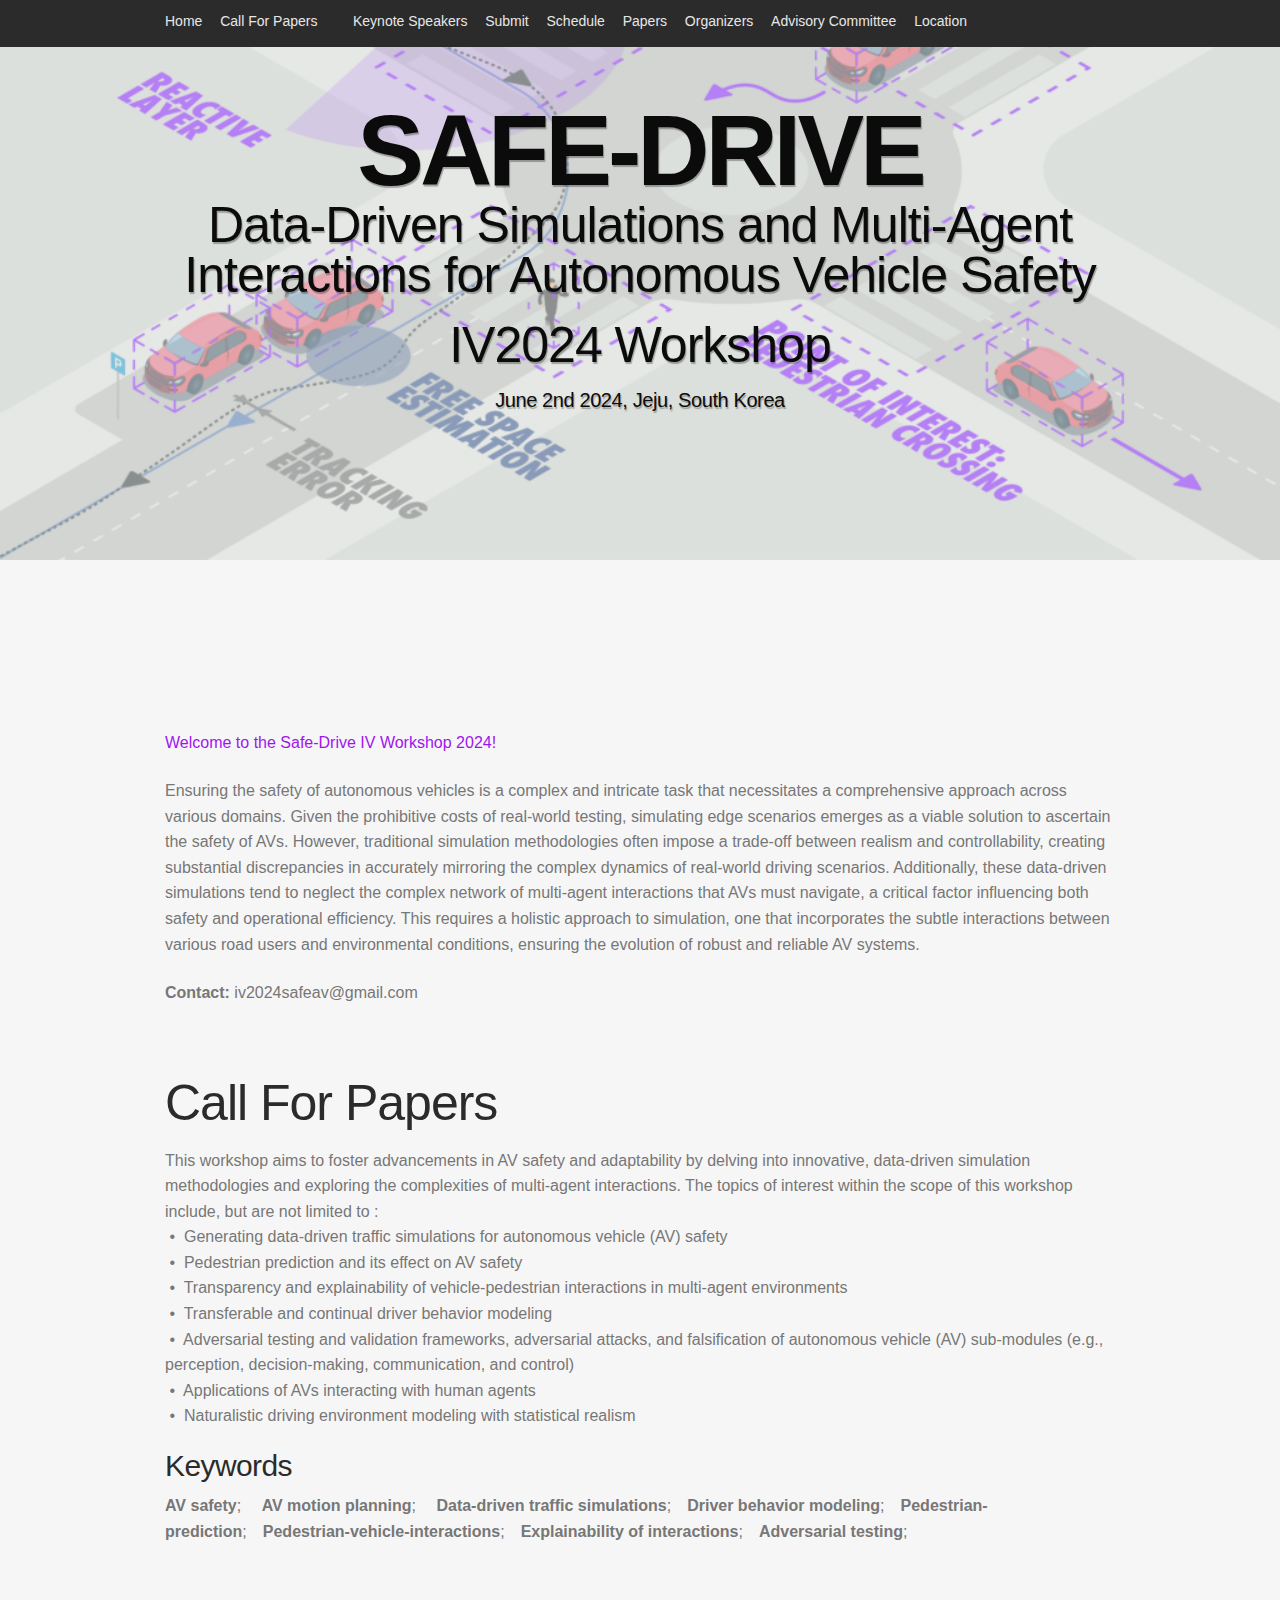
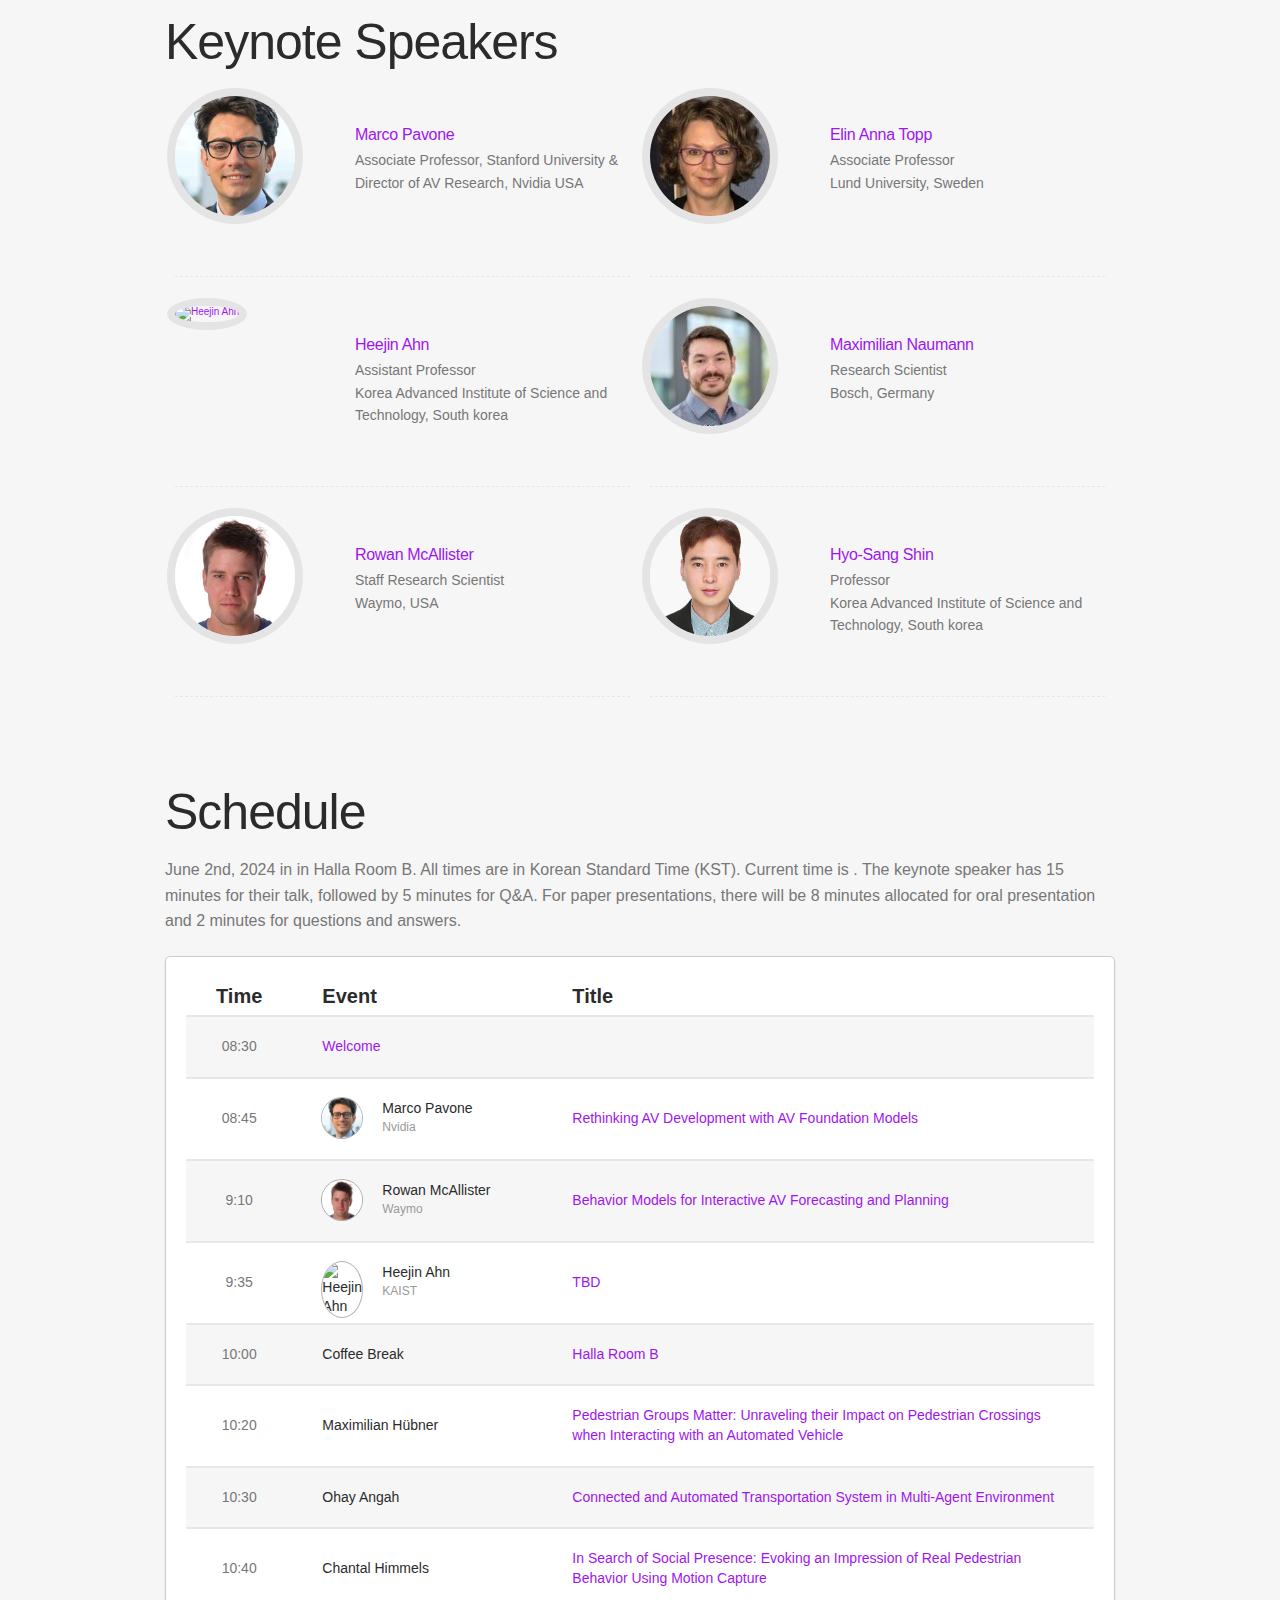
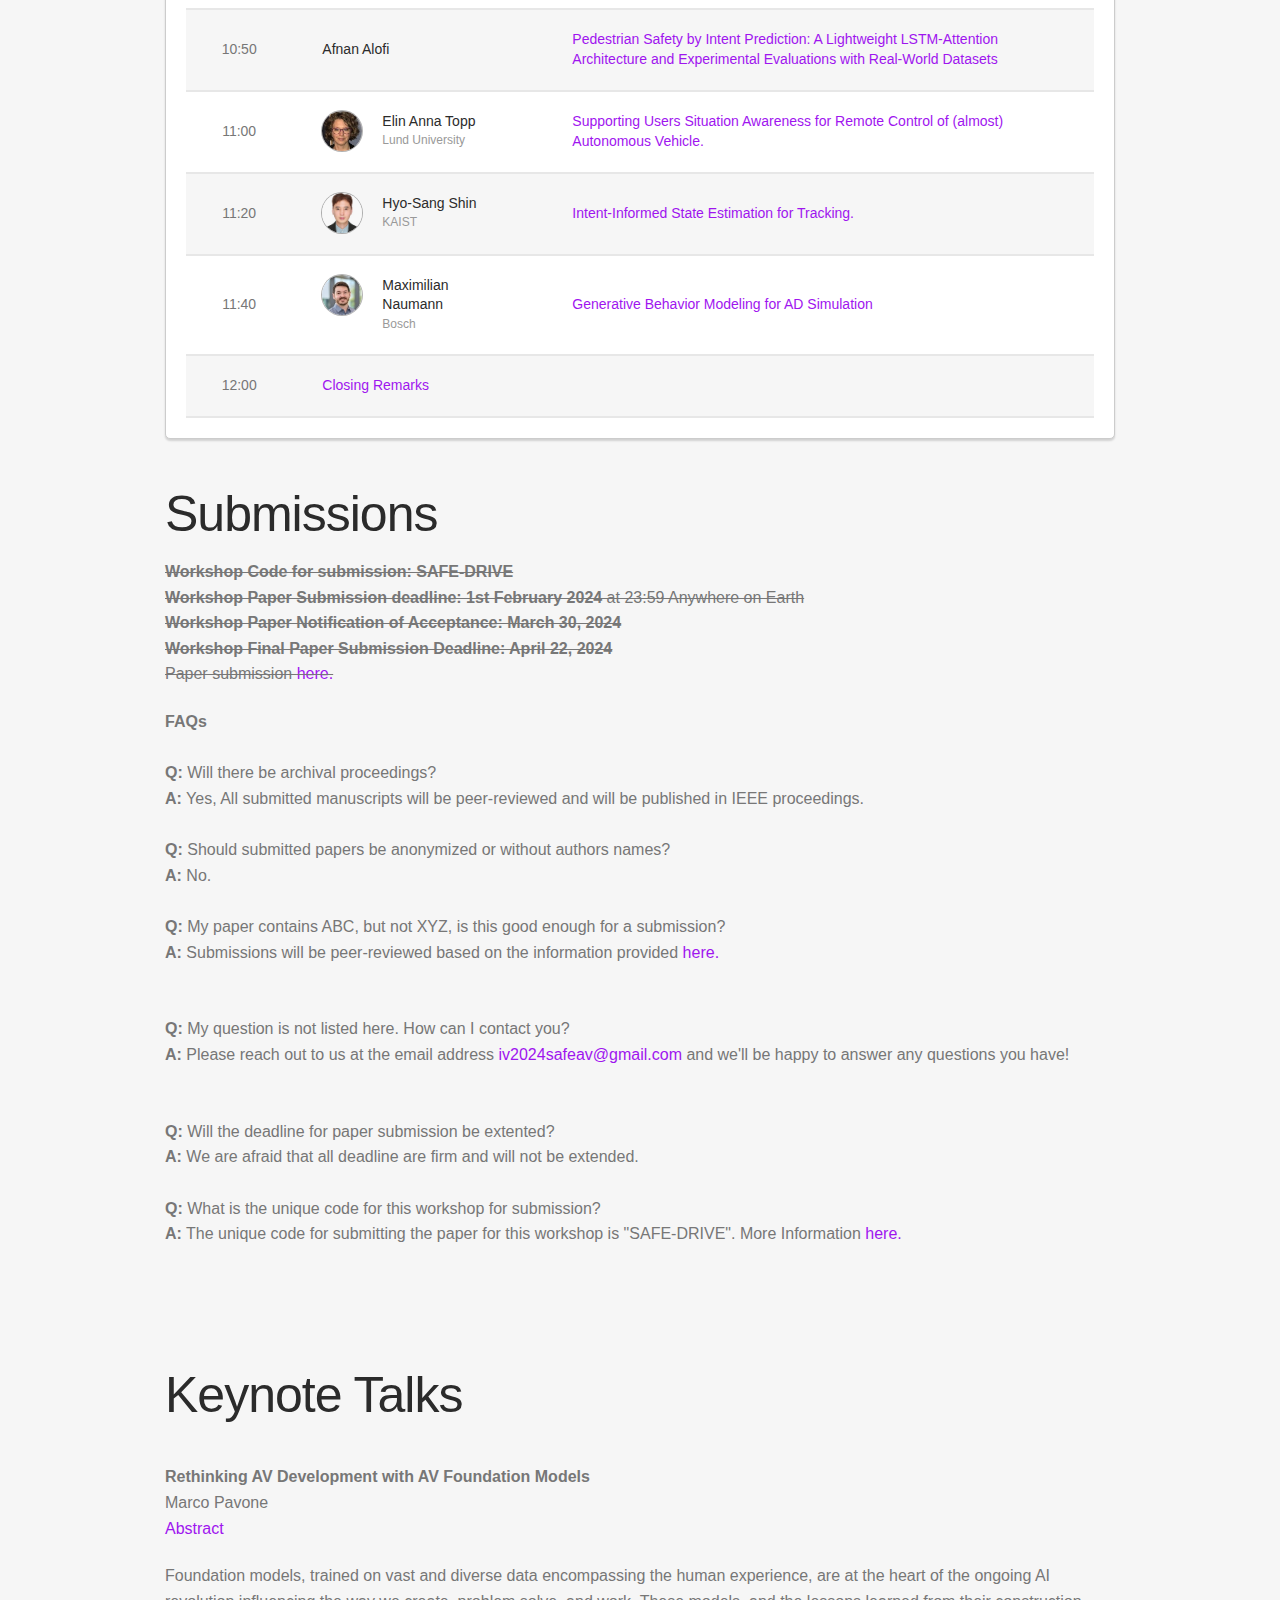
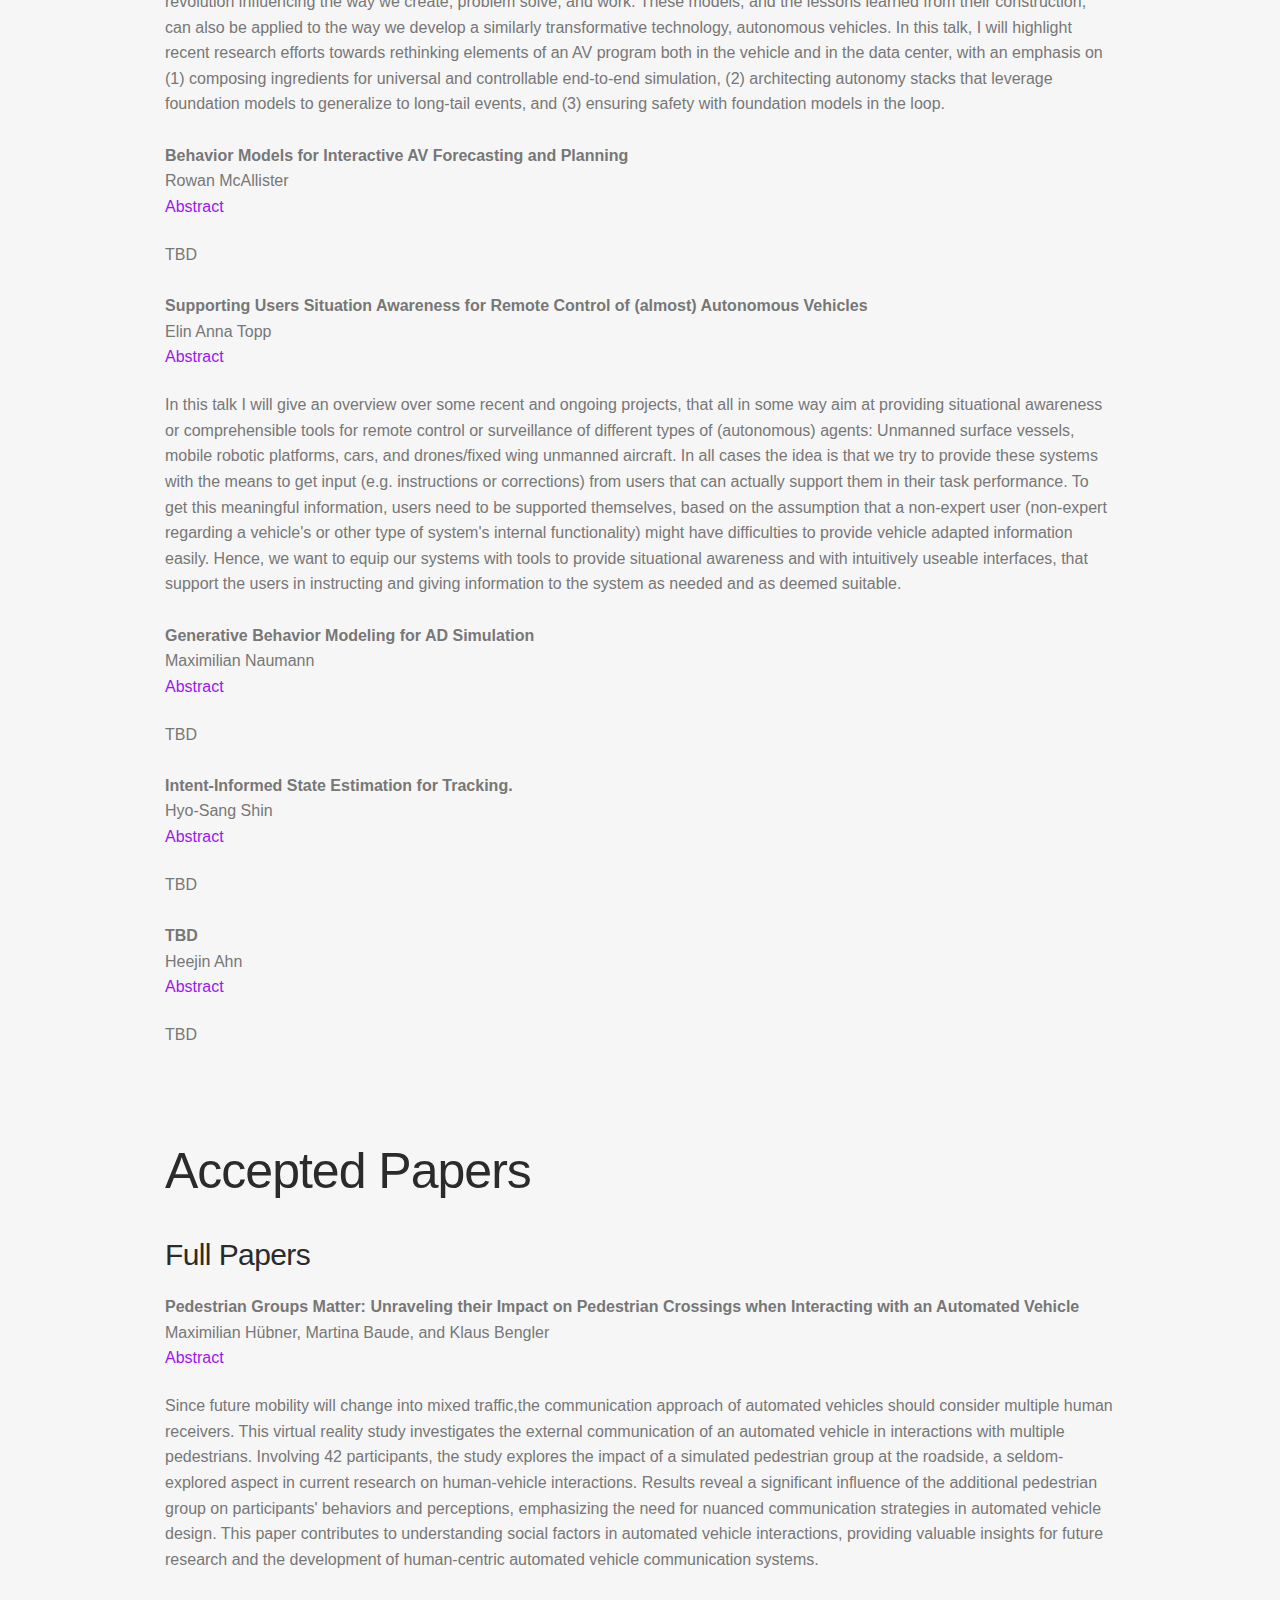
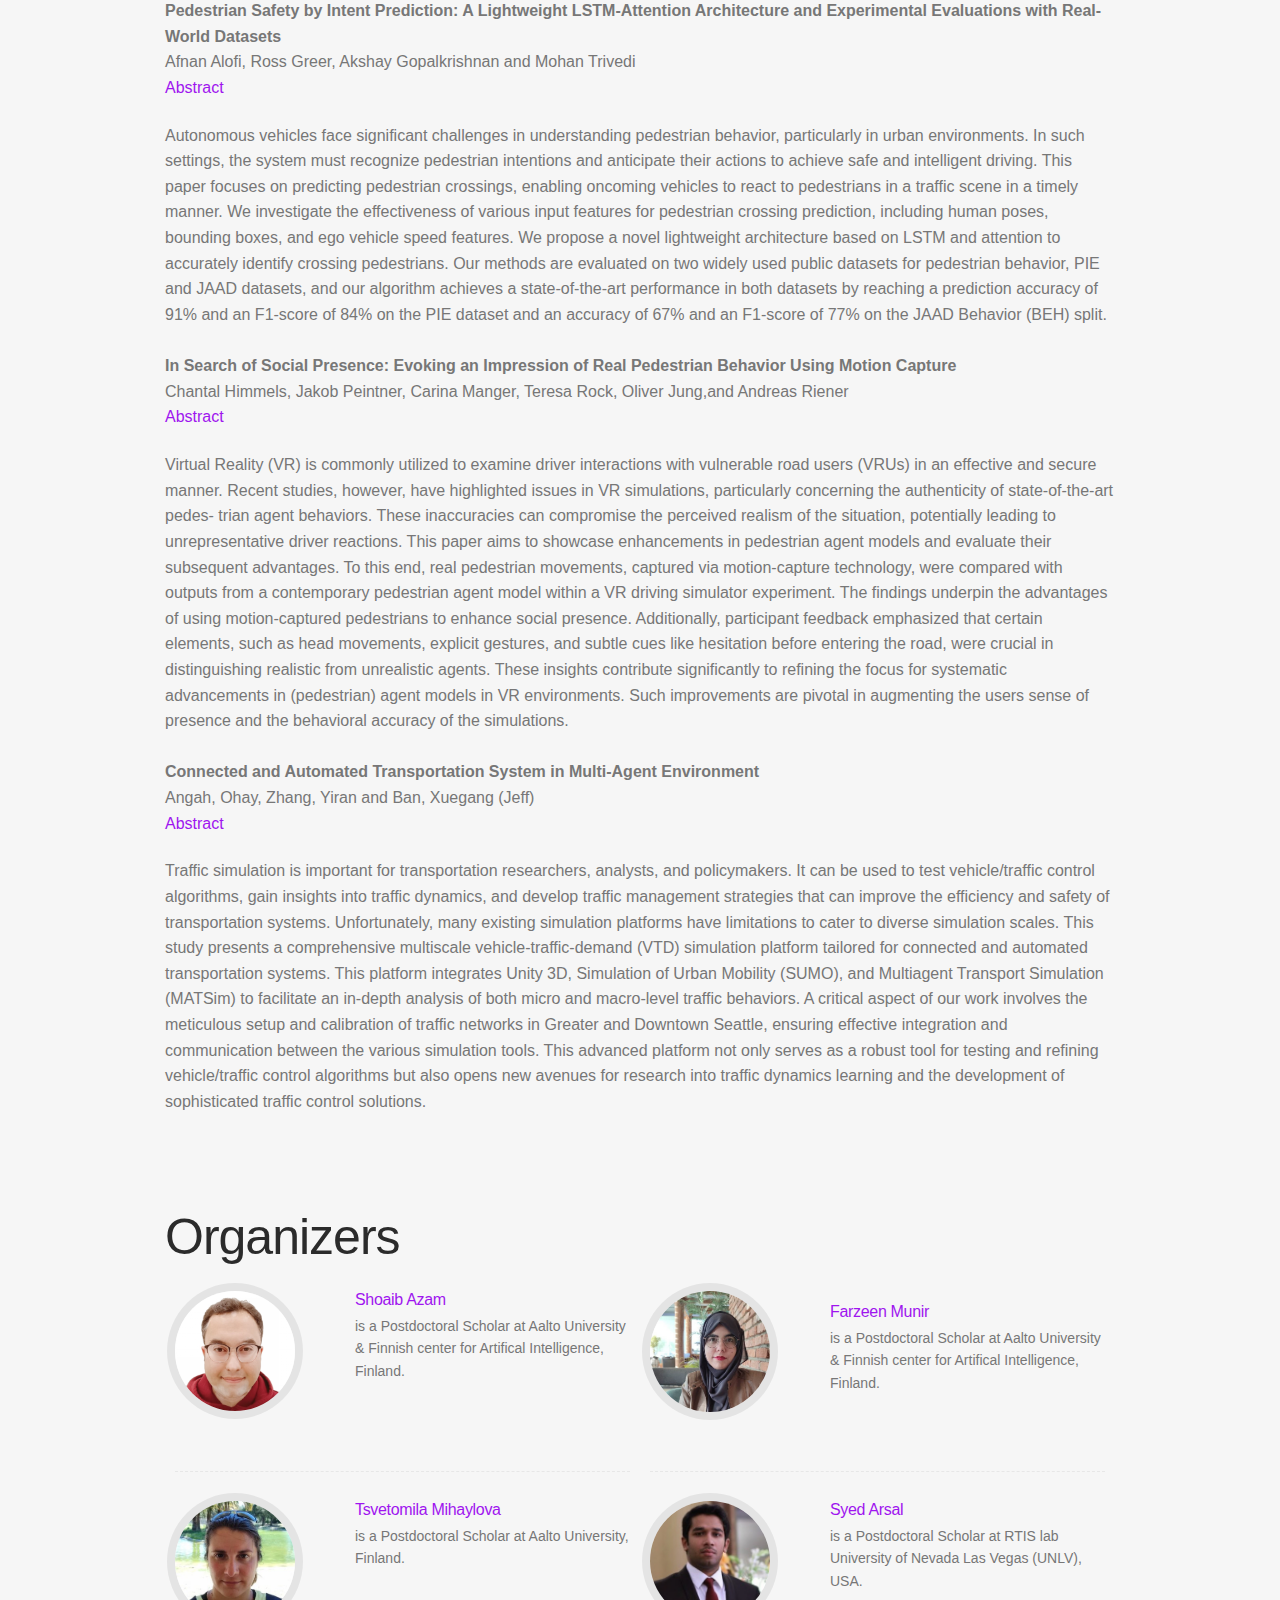
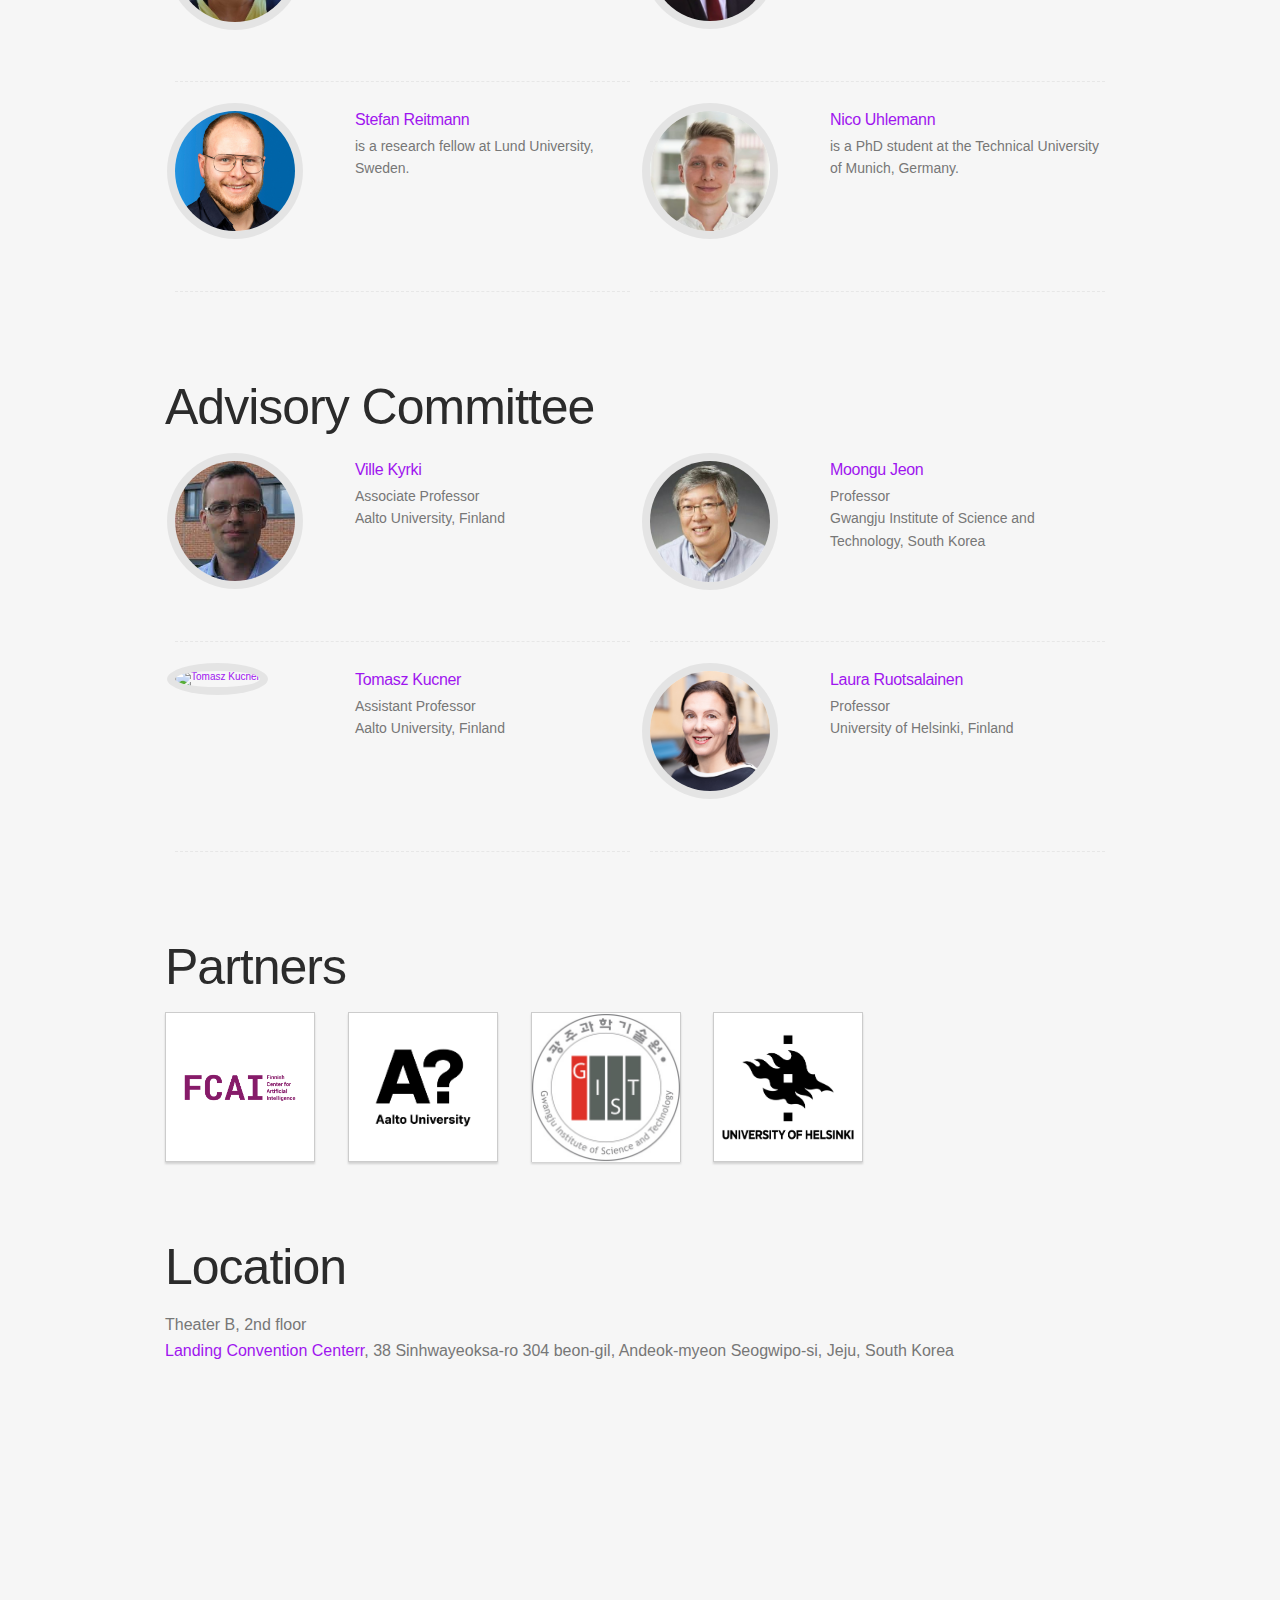
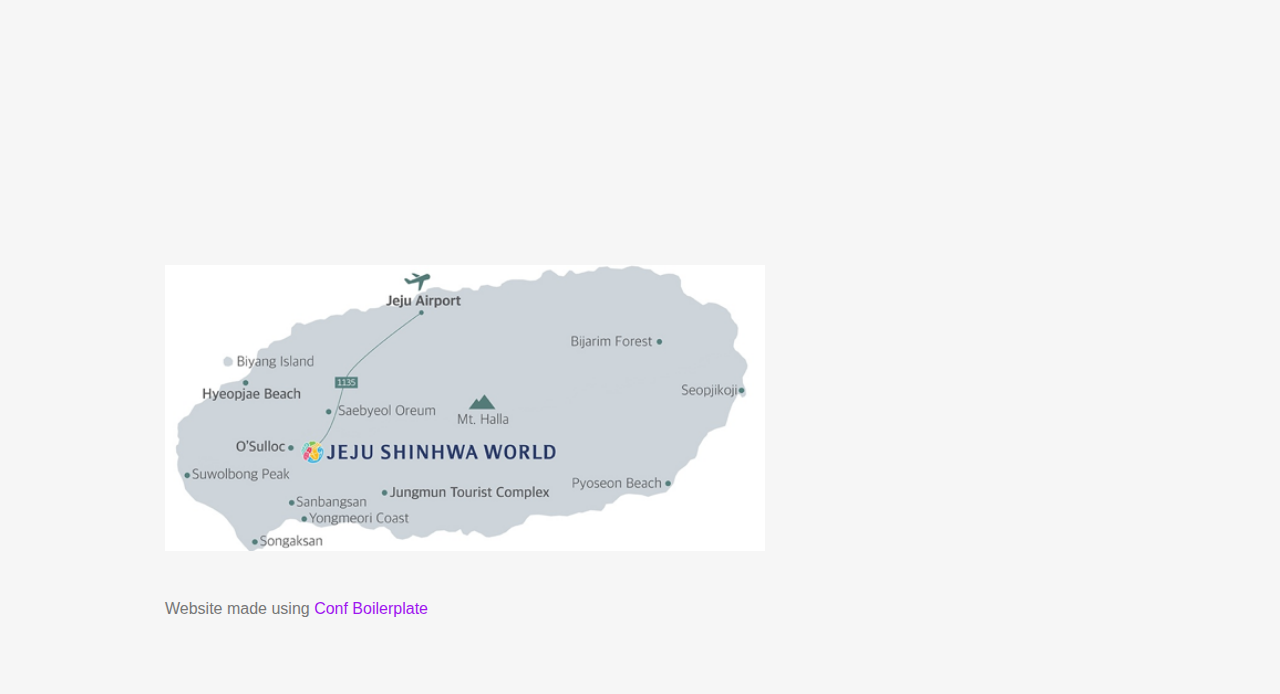
==== commit b73acfb3: "updated" ====
--- a/layouts/index.html
+++ b/layouts/index.html
@@ -298,7 +298,7 @@
 
       <li class="speakers-item" itemprop="performer" itemscope itemtype="http://schema.org/Person">
         <span class="speaker-photo">
-          <a href="https://ee.kaist.ac.kr/en/professor/ahn-heejin/" target="_blank"><img class="photo" src="https://safeav.github.io/img/prof2.jpg" alt= " Heejin Ahn"  itemprop="image"></a>
+          <a href="https://ee.kaist.ac.kr/en/professor/ahn-heejin/" target="_blank"><img class="photo" src="https://safeav.github.io/img/prof4.jpg" alt= " Heejin Ahn"  itemprop="image"></a>
         </span>
 
         <h3 class="speech-title">  
@@ -478,7 +478,7 @@
                         <td class="schedule-slot">
                           
                           <span class="speaker-photo">
-                            <img class="photo" src="https://safeav.github.io/img/prof2.jpg" alt="Heejin Ahn">
+                            <img class="photo" src="https://safeav.github.io/img/prof4.jpg" alt="Heejin Ahn">
                           </span>
                           
                           
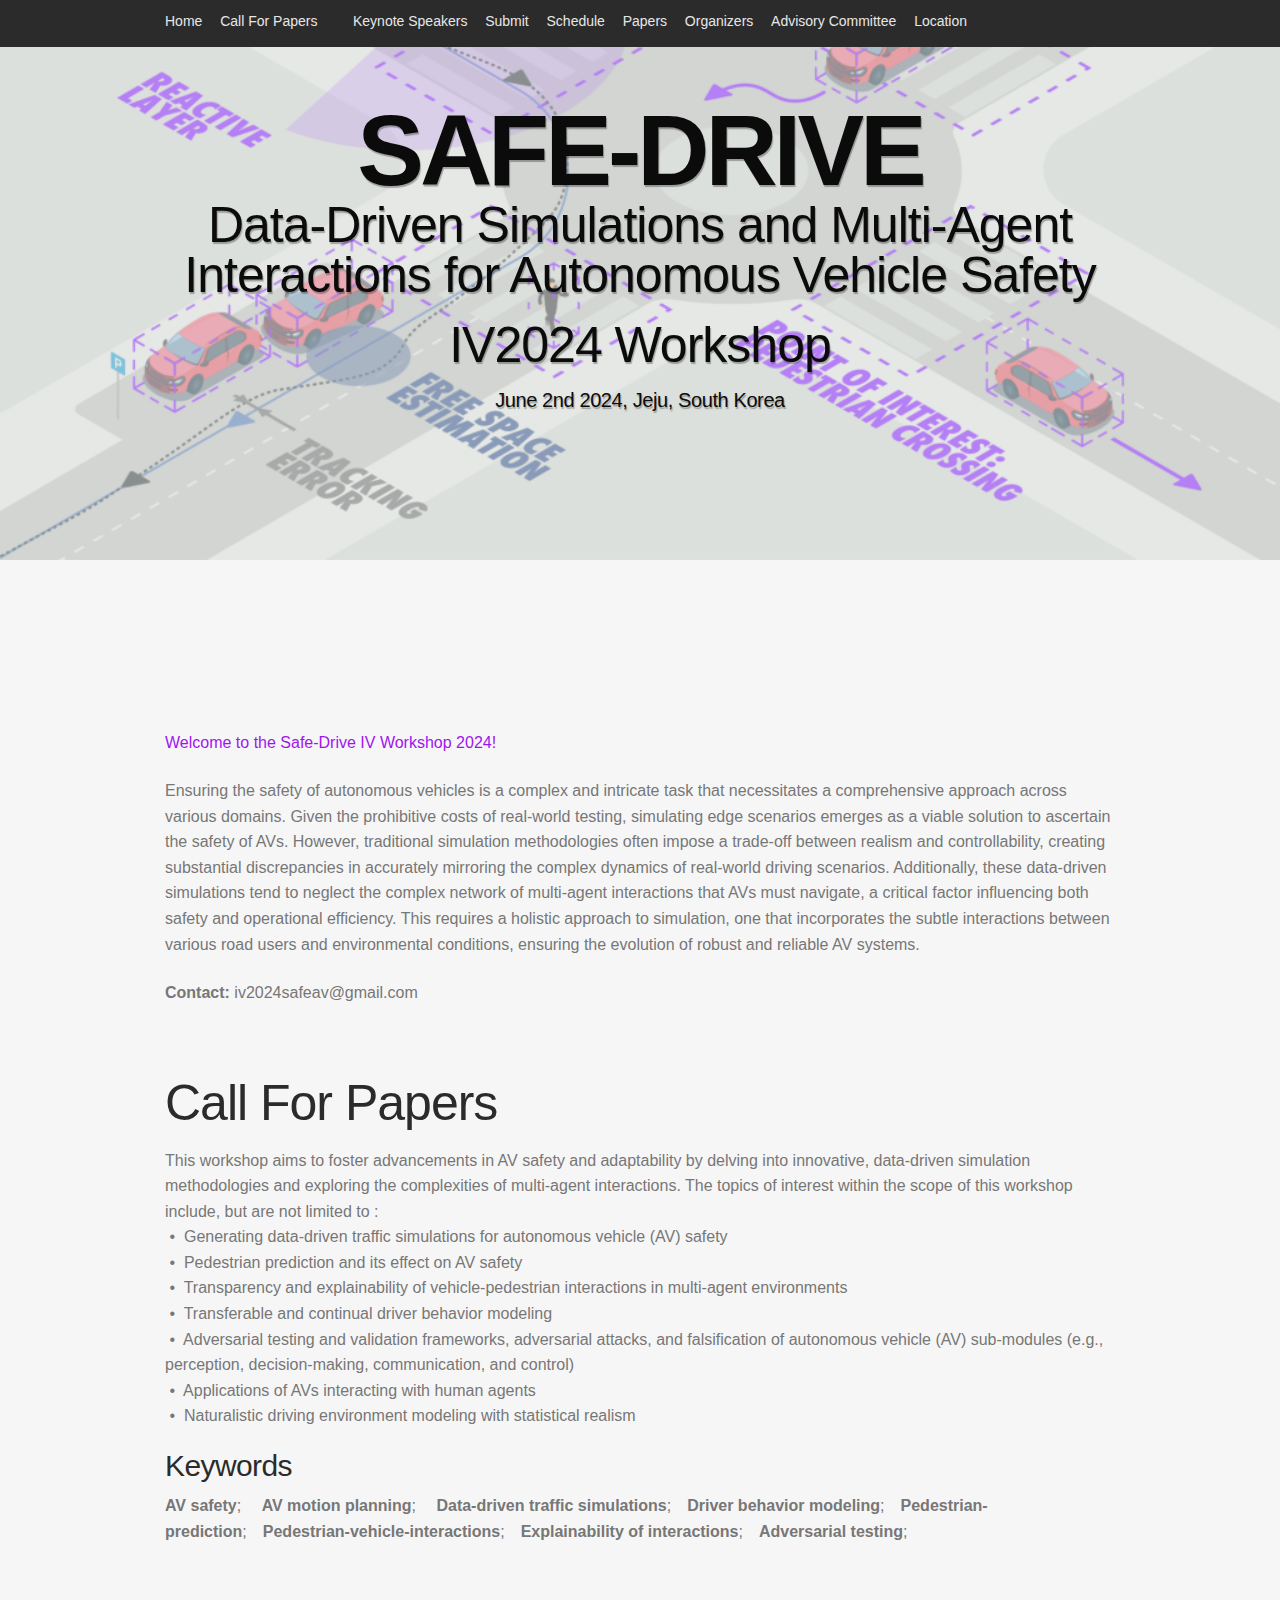
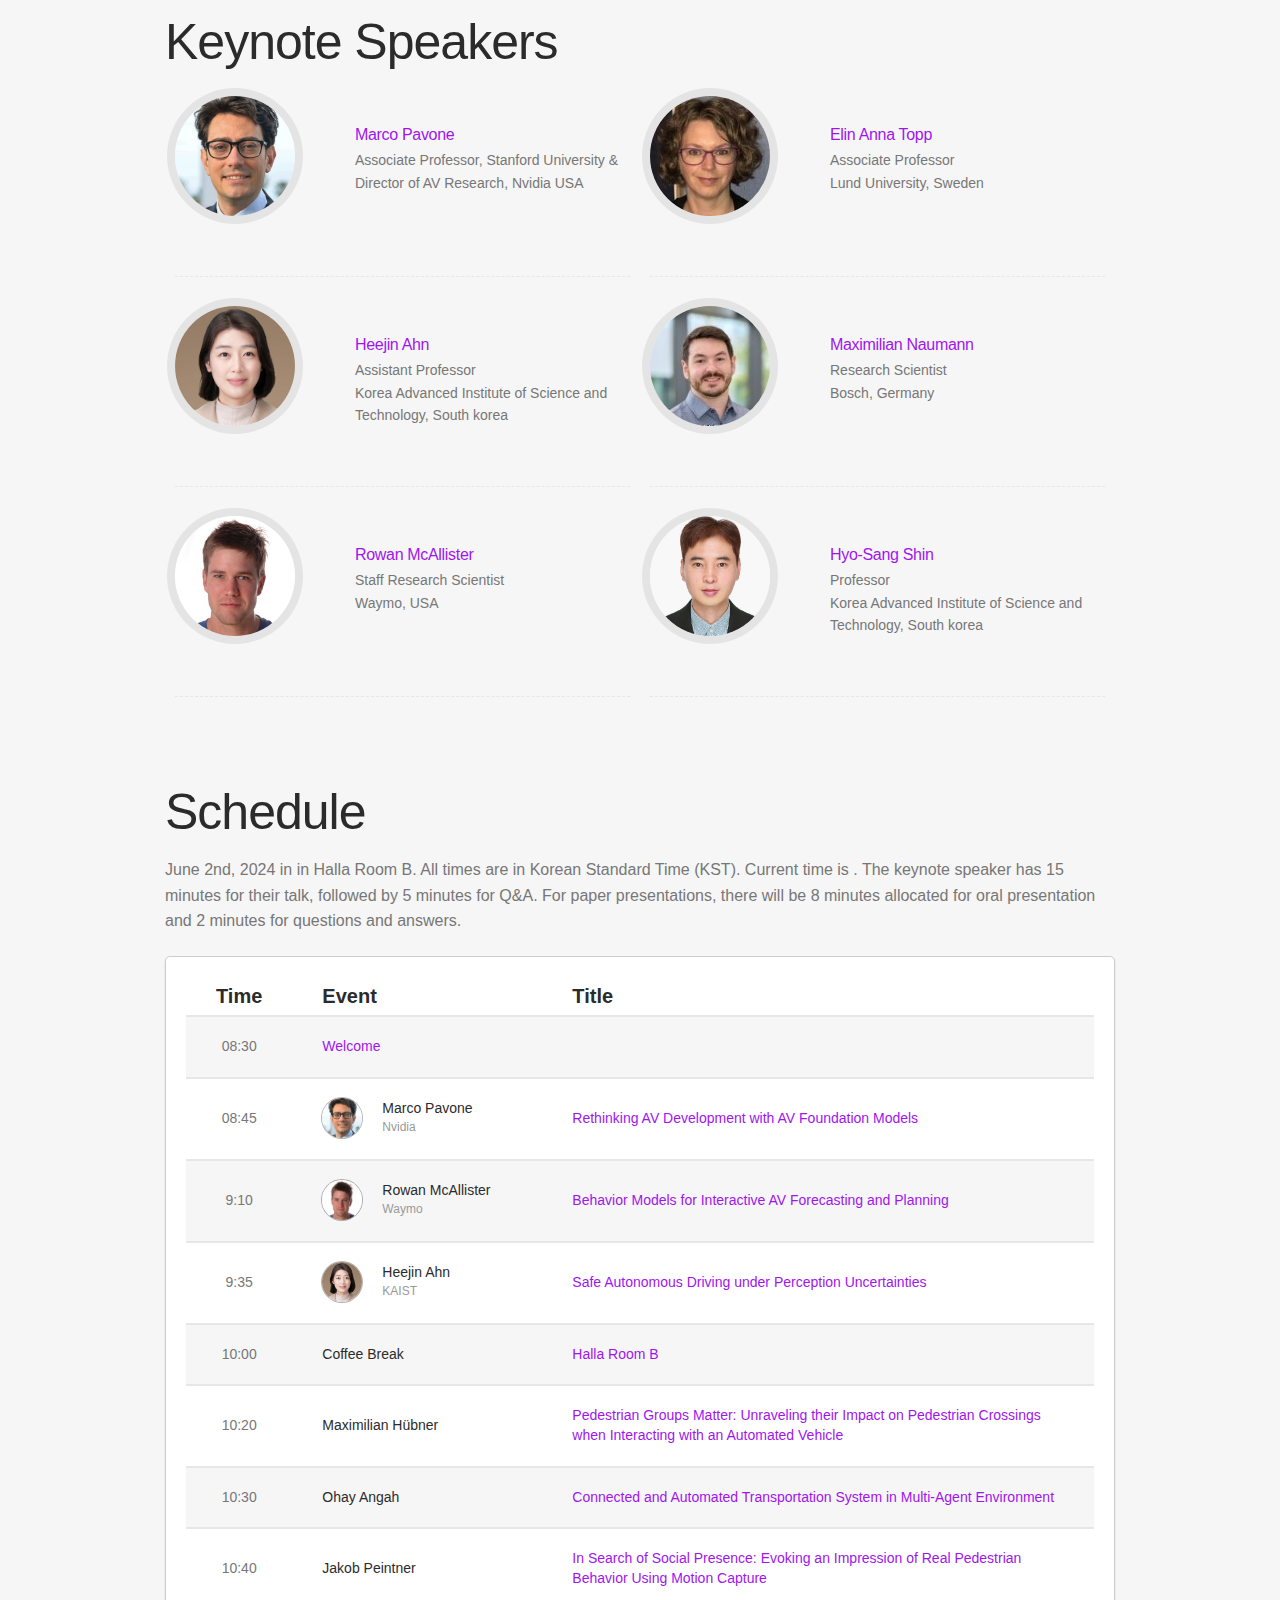
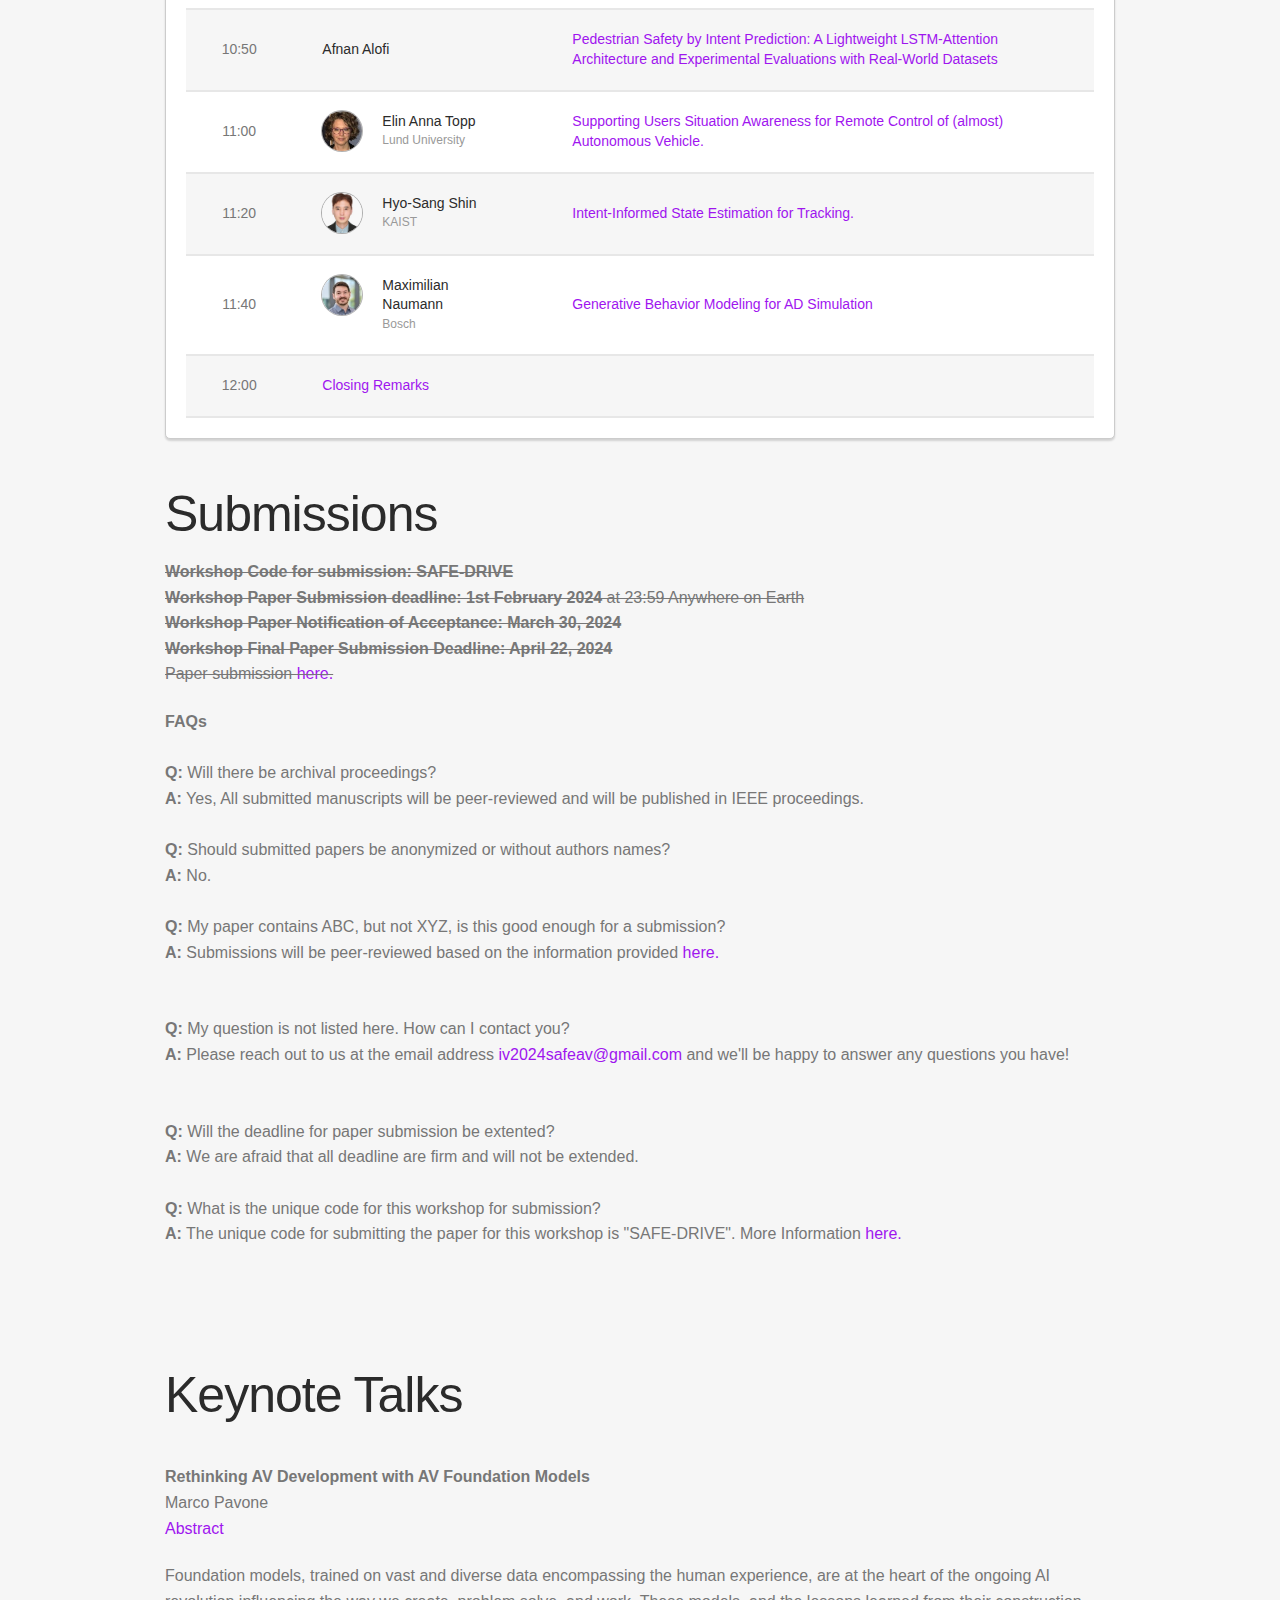
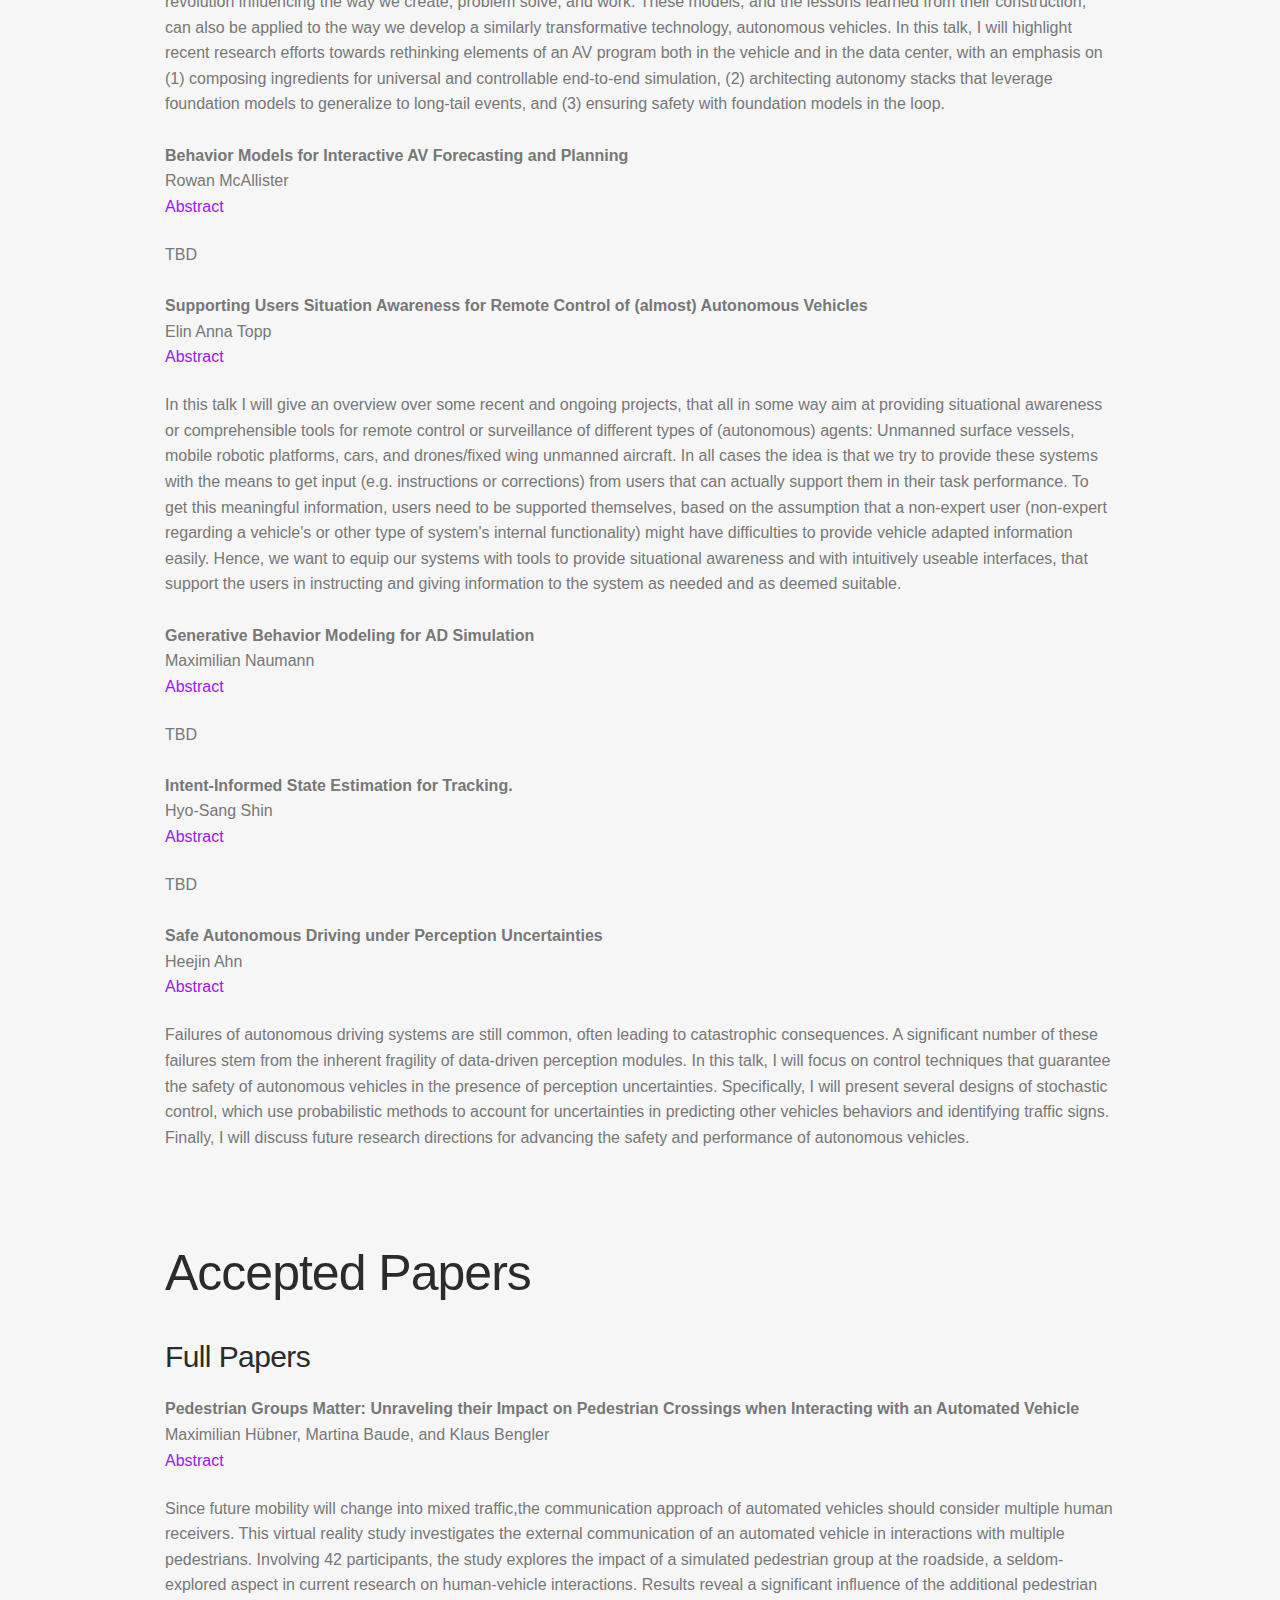
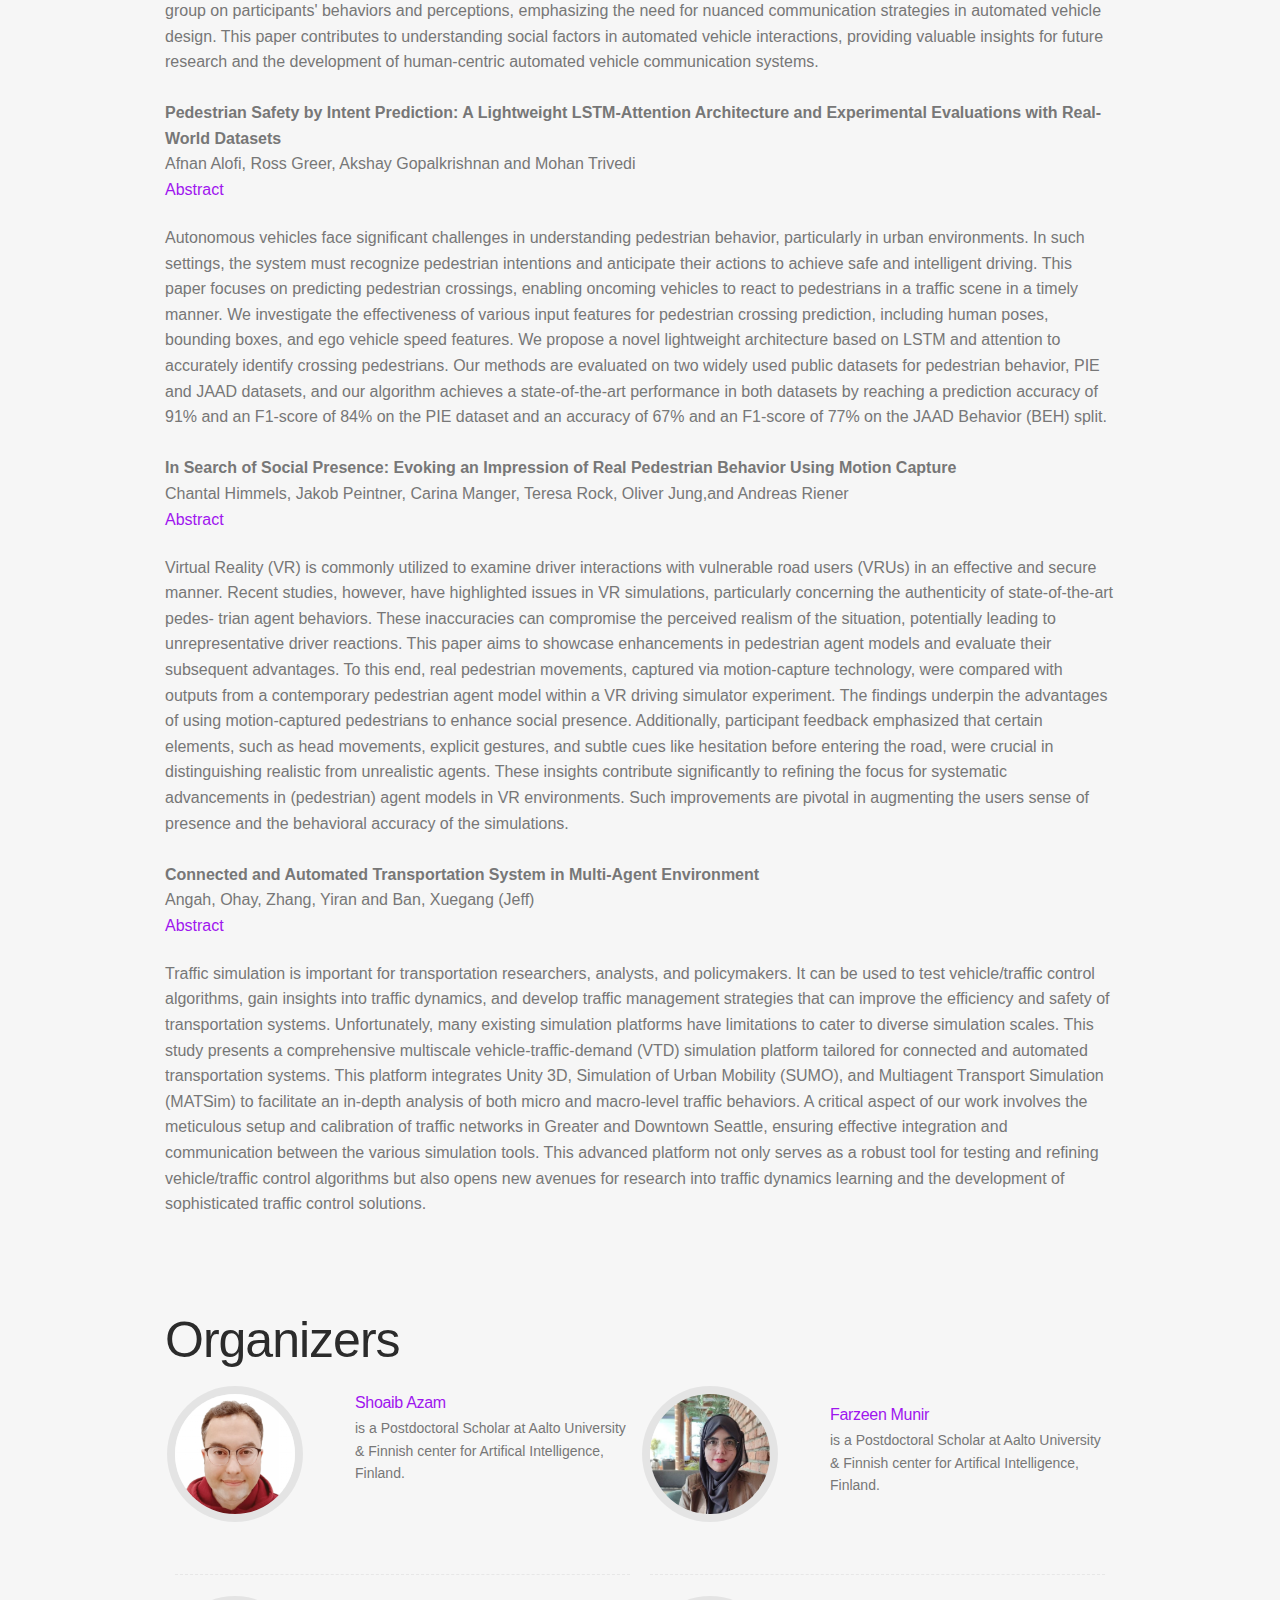
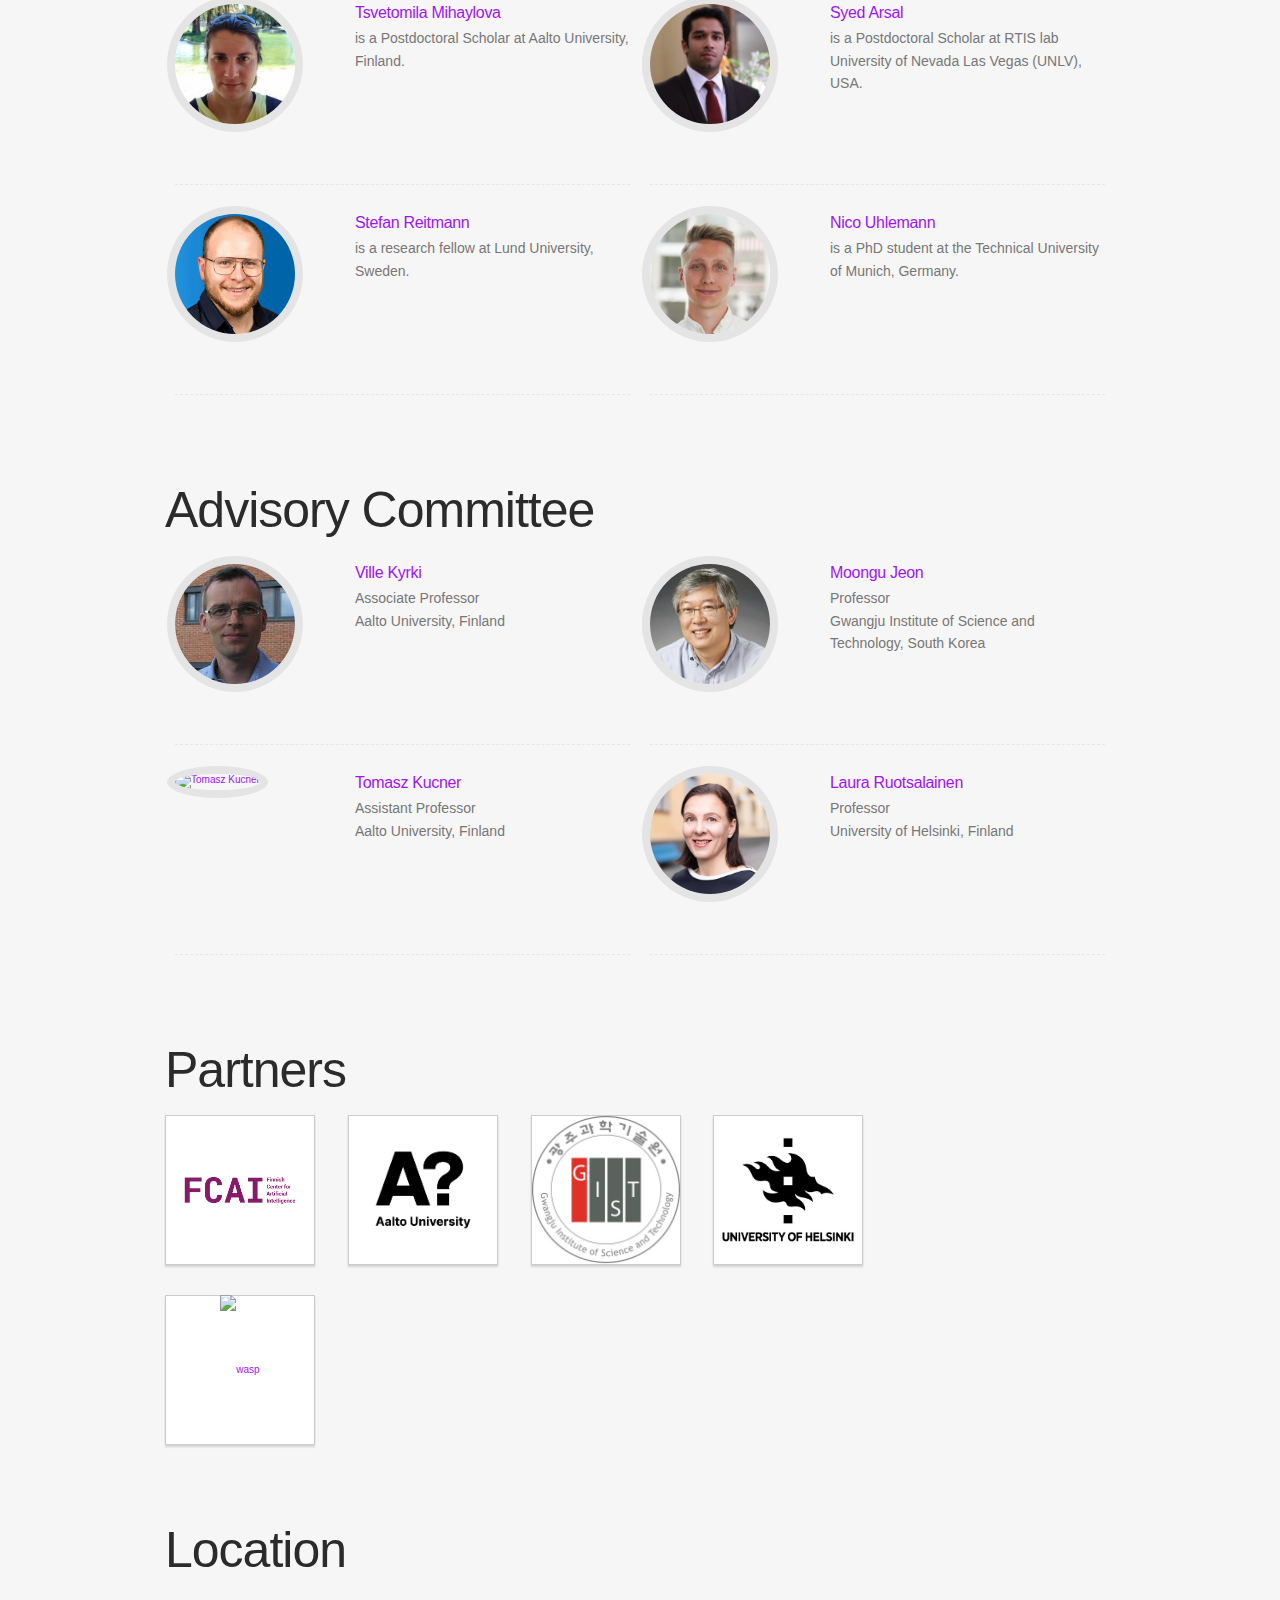
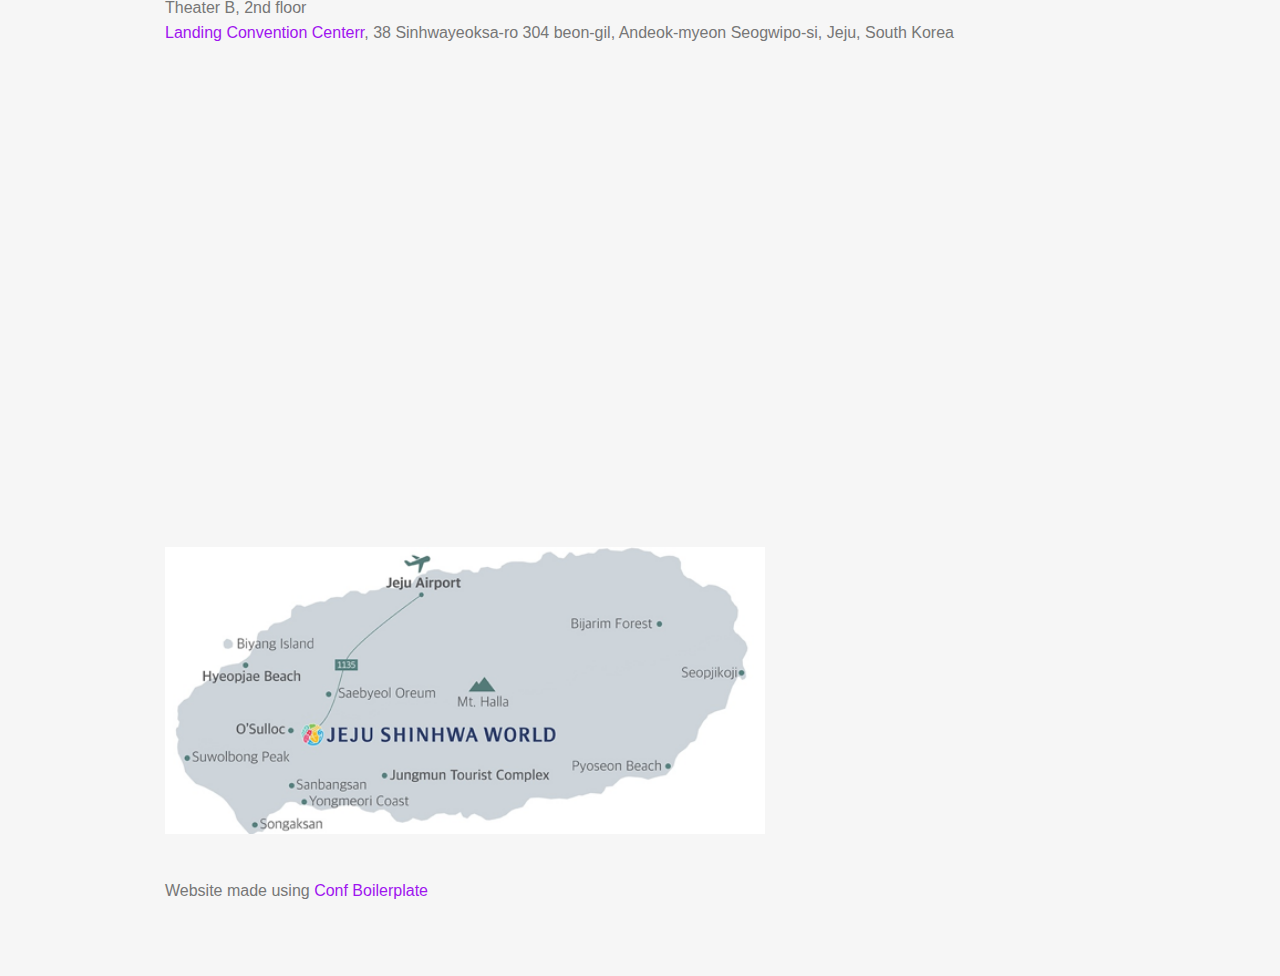
==== commit 92add90d: "updated" ====
--- a/layouts/index.html
+++ b/layouts/index.html
@@ -490,7 +490,7 @@
                         </td>
                         
                         
-                        <td class="schedule-description"><a href="#kt3" target="_blank">TBD</a>
+                        <td class="schedule-description"><a href="#kt3" target="_blank">Safe Autonomous Driving under Perception Uncertainties</a>
                           
                         </tr>
                         
@@ -548,7 +548,7 @@
                                   
                                   
                                   
-                                  Chantal Himmels
+                                  Jakob Peintner
                                   
                                   <span class="speakers-company"></span>
                                 </td>
@@ -823,10 +823,10 @@
 <!-- <a href="https://app.gather.town/app/ul3nGoeZXMhlgvLJ/ML4AD%202022" target="_blank">poster D6</a> | 
 <a href="https://slideslive.com/38993723/verifiable-goal-recognition-for-autonomous-driving-with-occlusions" target="_blank">slideslive</a> -->
 <br><br> 
-<b id="kt6" >TBD</b><br>
+<b id="kt6" >Safe Autonomous Driving under Perception Uncertainties</b><br>
 Heejin Ahn  <br>
 <a href="#paragraph5k" target="_blank">Abstract</a> 
-<p id="paragraph5k">TBD
+<p id="paragraph5k">Failures of autonomous driving systems are still common, often leading to catastrophic consequences. A significant number of these failures stem from the inherent fragility of data-driven perception modules. In this talk, I will focus on control techniques that guarantee the safety of autonomous vehicles in the presence of perception uncertainties. Specifically, I will present several designs of stochastic control, which use probabilistic methods to account for uncertainties in predicting other vehicles behaviors and identifying traffic signs. Finally, I will discuss future research directions for advancing the safety and performance of autonomous vehicles.
 <!-- <a href="https://app.gather.town/app/ul3nGoeZXMhlgvLJ/ML4AD%202022" target="_blank">poster D6</a> | 
 <a href="https://slideslive.com/38993723/verifiable-goal-recognition-for-autonomous-driving-with-occlusions" target="_blank">slideslive</a> -->
 <br><br> 
@@ -1280,6 +1280,13 @@
           </li>
           
         </ul> 
+          <li class="sponsor-item" itemscope itemtype="http://schema.org/Organization">
+            <a href="https://wasp-sweden.org/" class="sponsor--link" itemprop="url" target="_blank">
+              <img src="https://safeav.github.io/img/wasp.jpg" alt="wasp" class="photo" itemprop="image">
+            </a>
+          </li>
+          
+        </ul> 
         
         <section class="location" id="location">
           <h2 class="section-title">Location</h2>
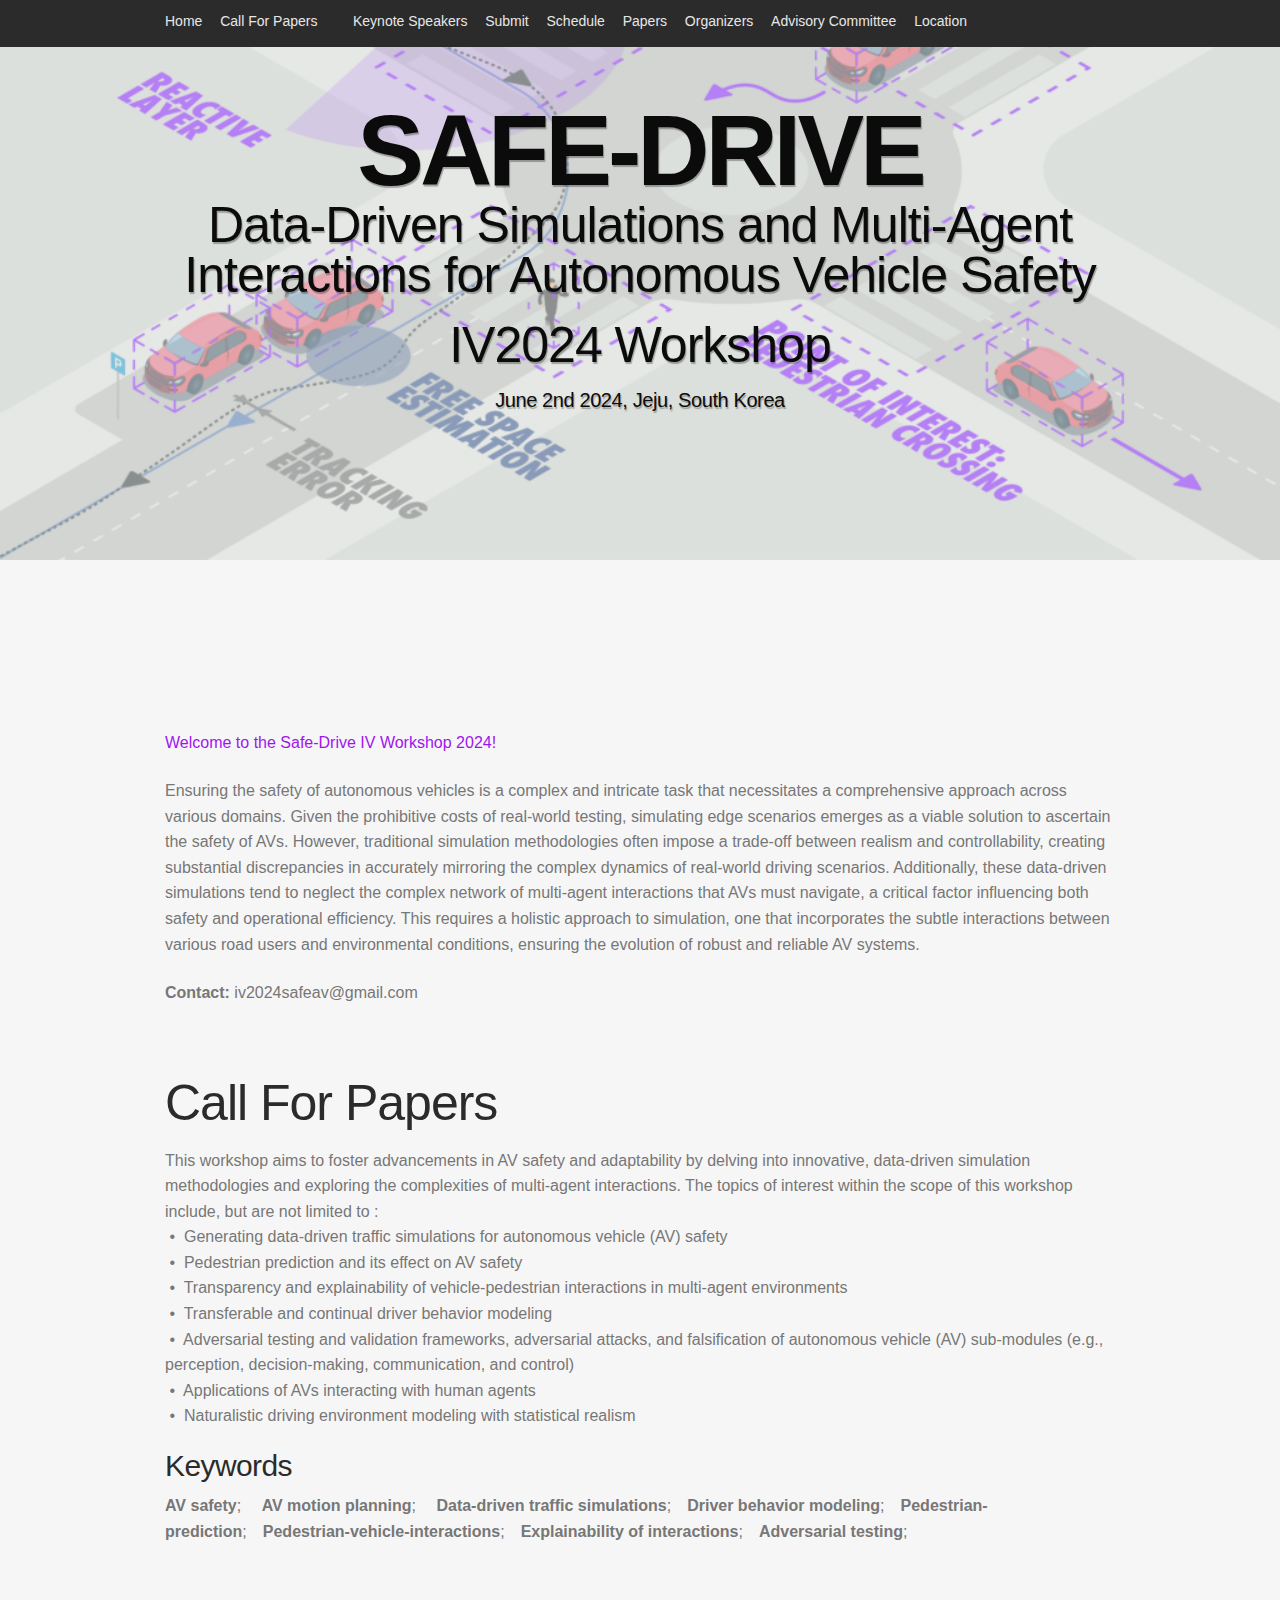
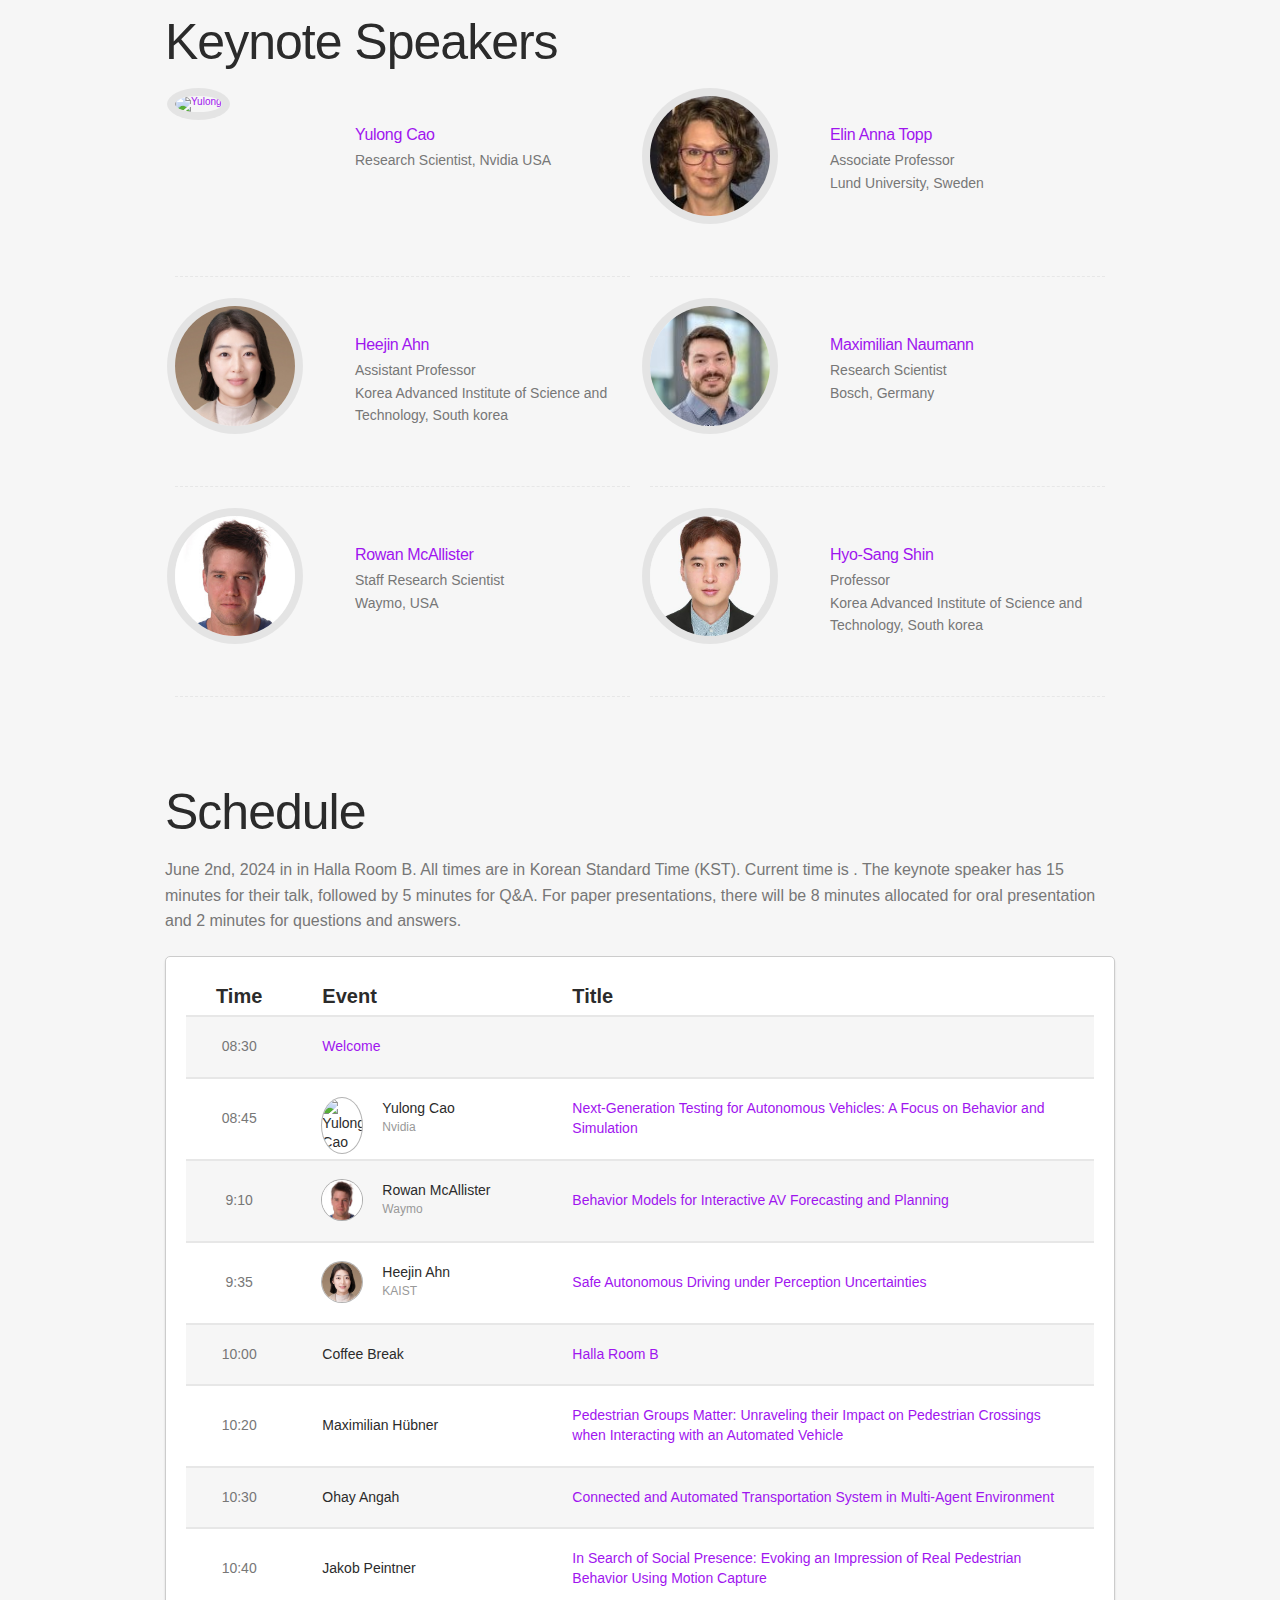
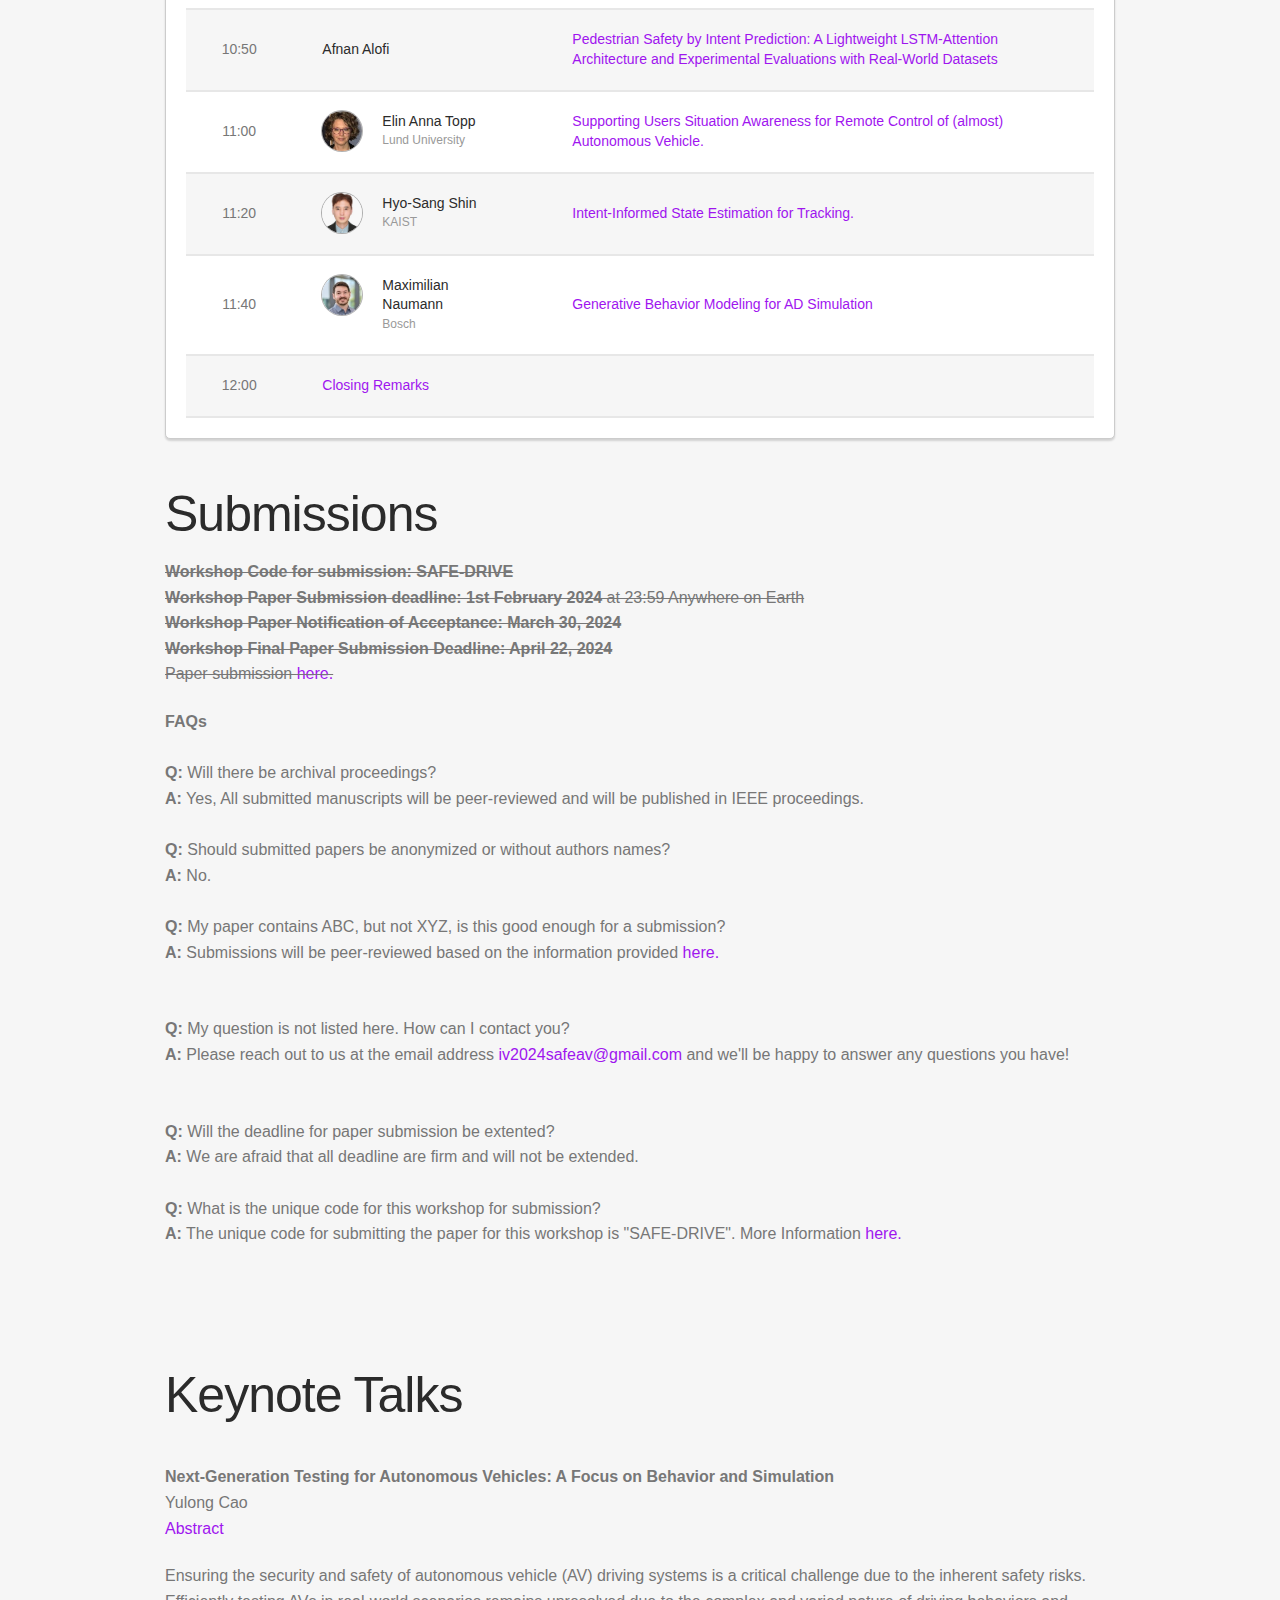
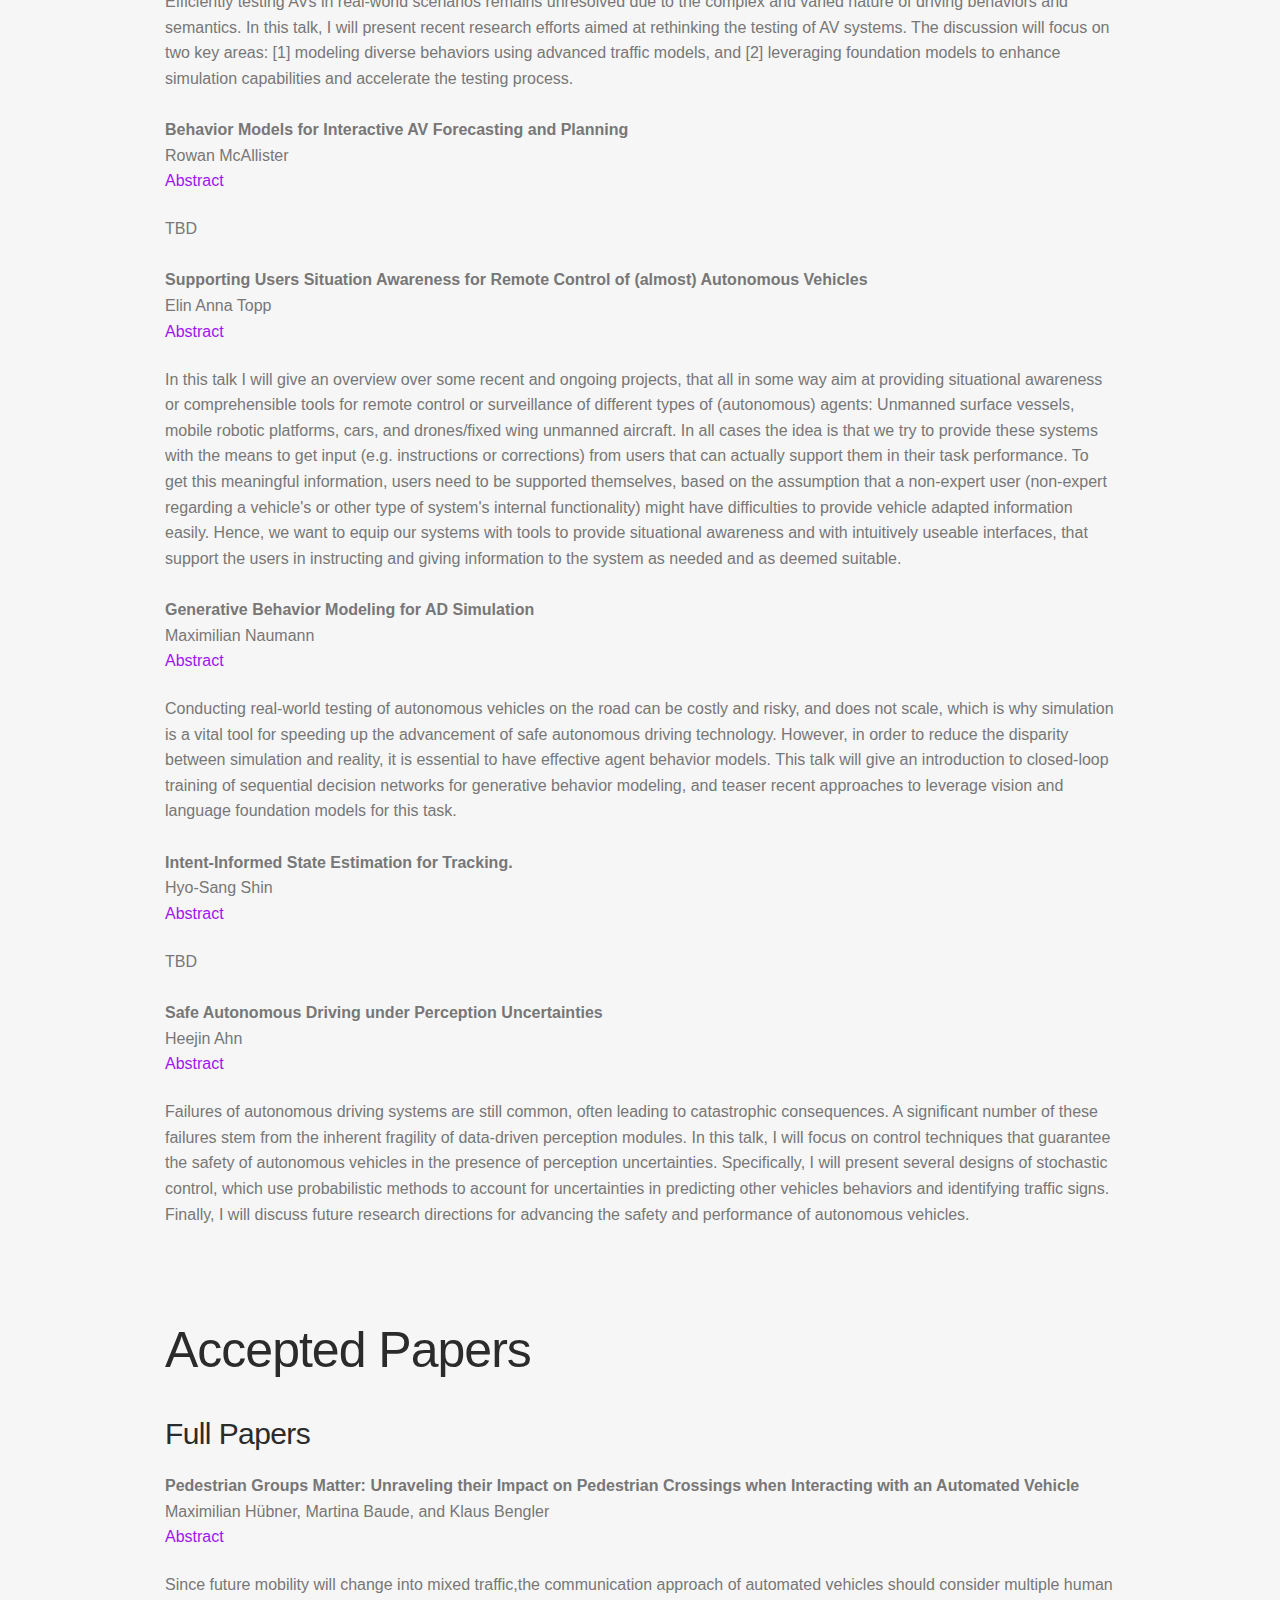
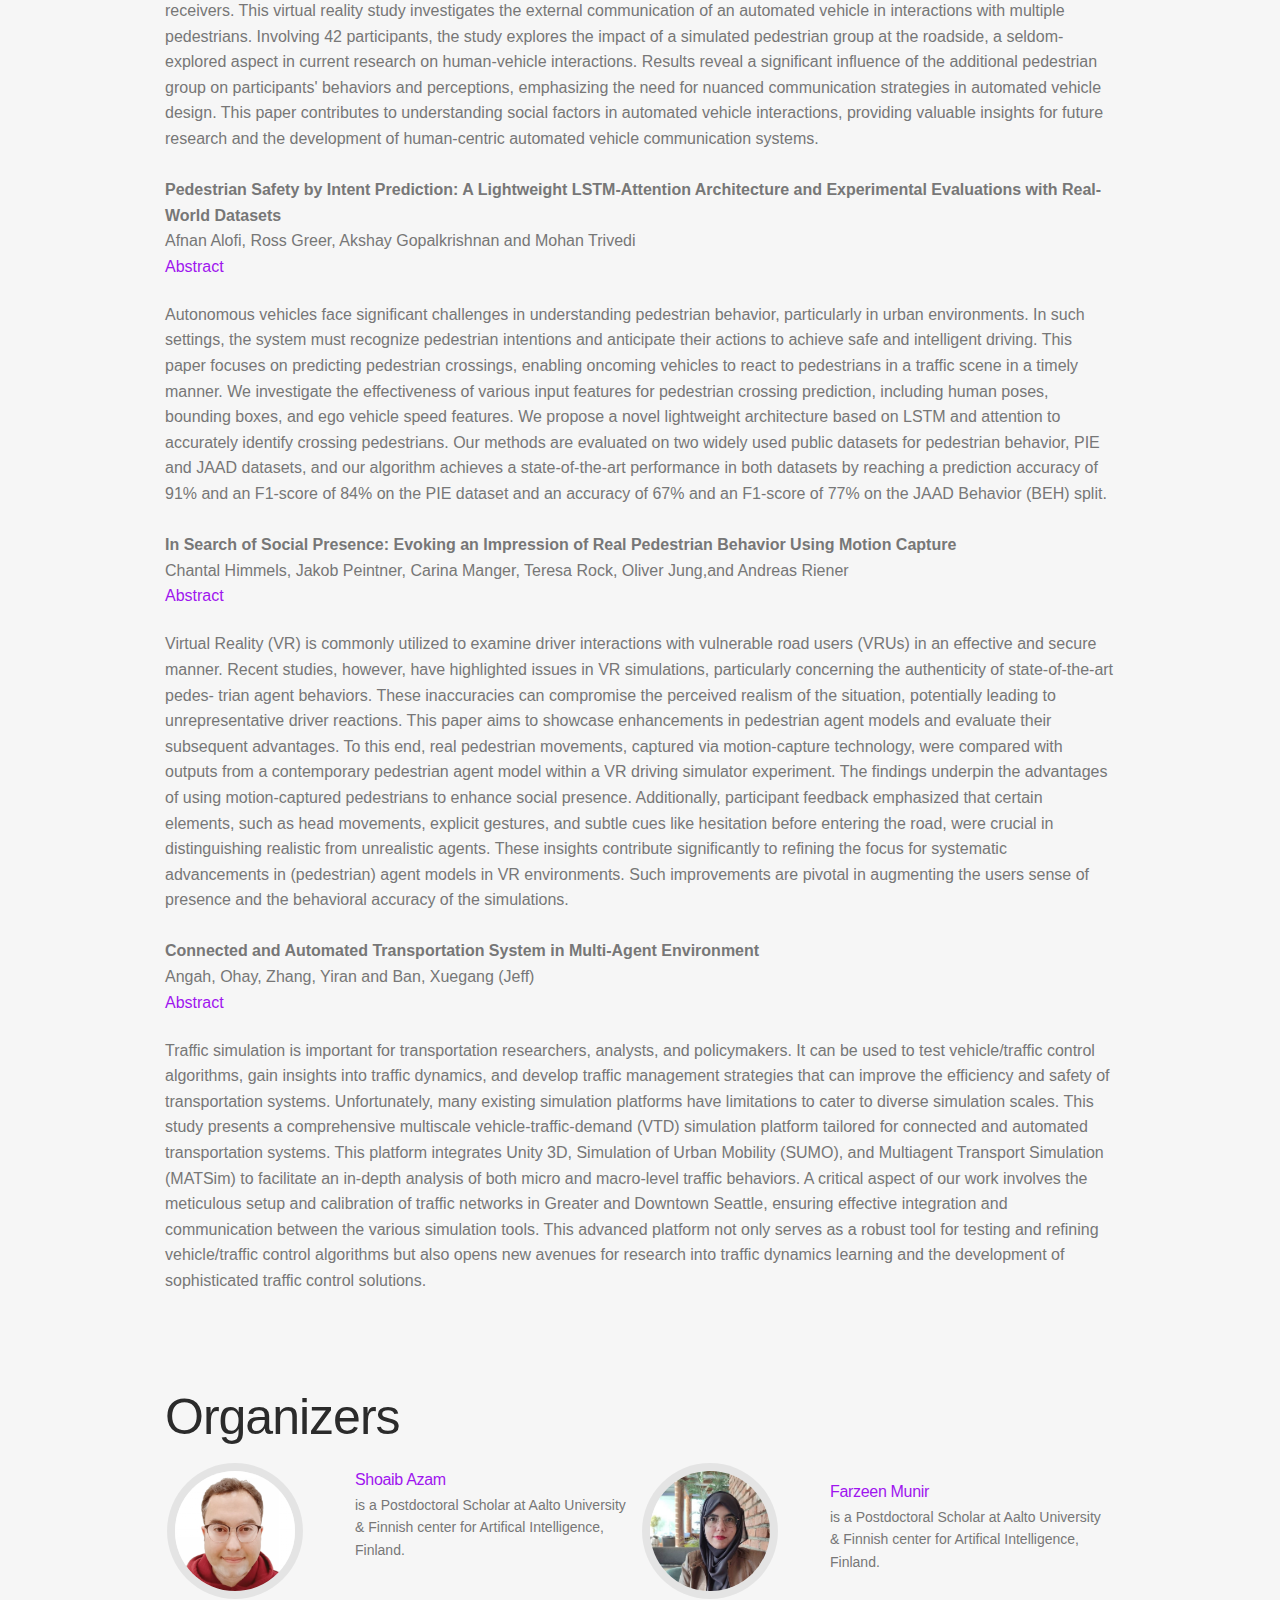
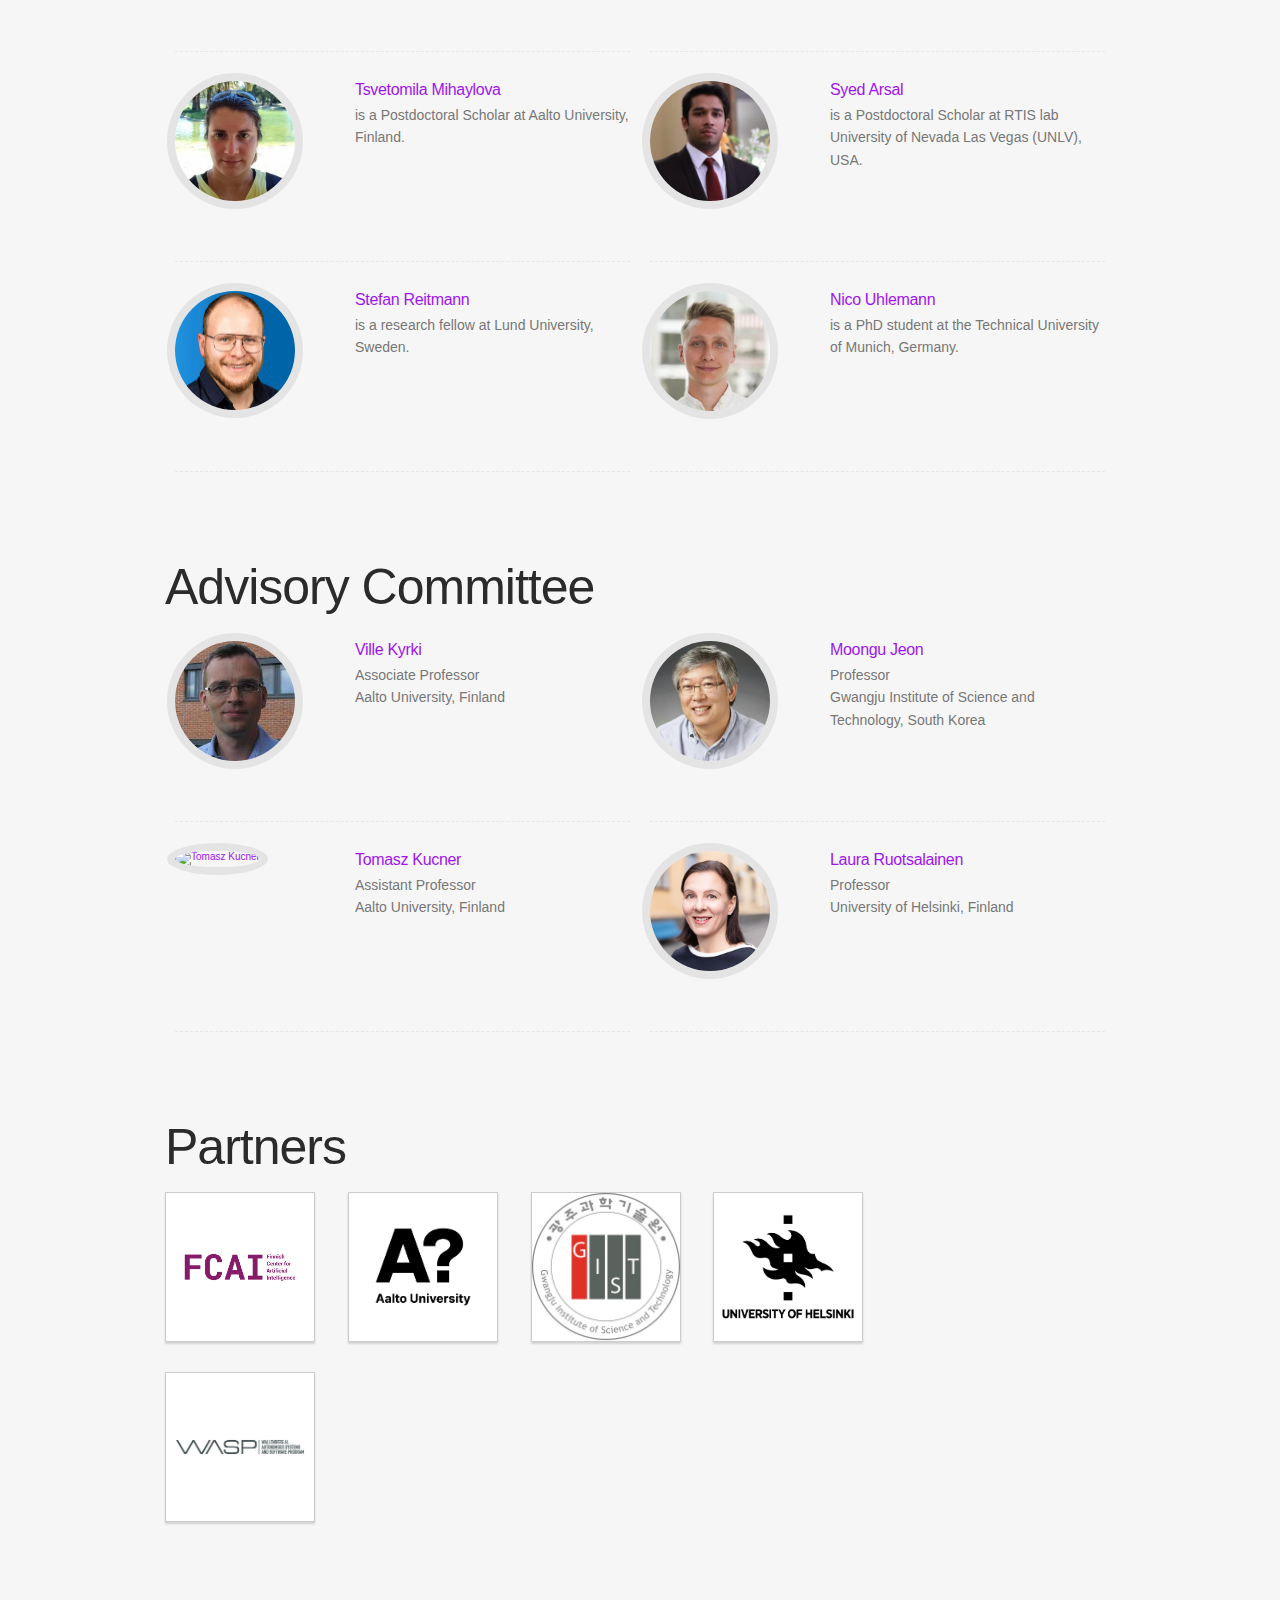
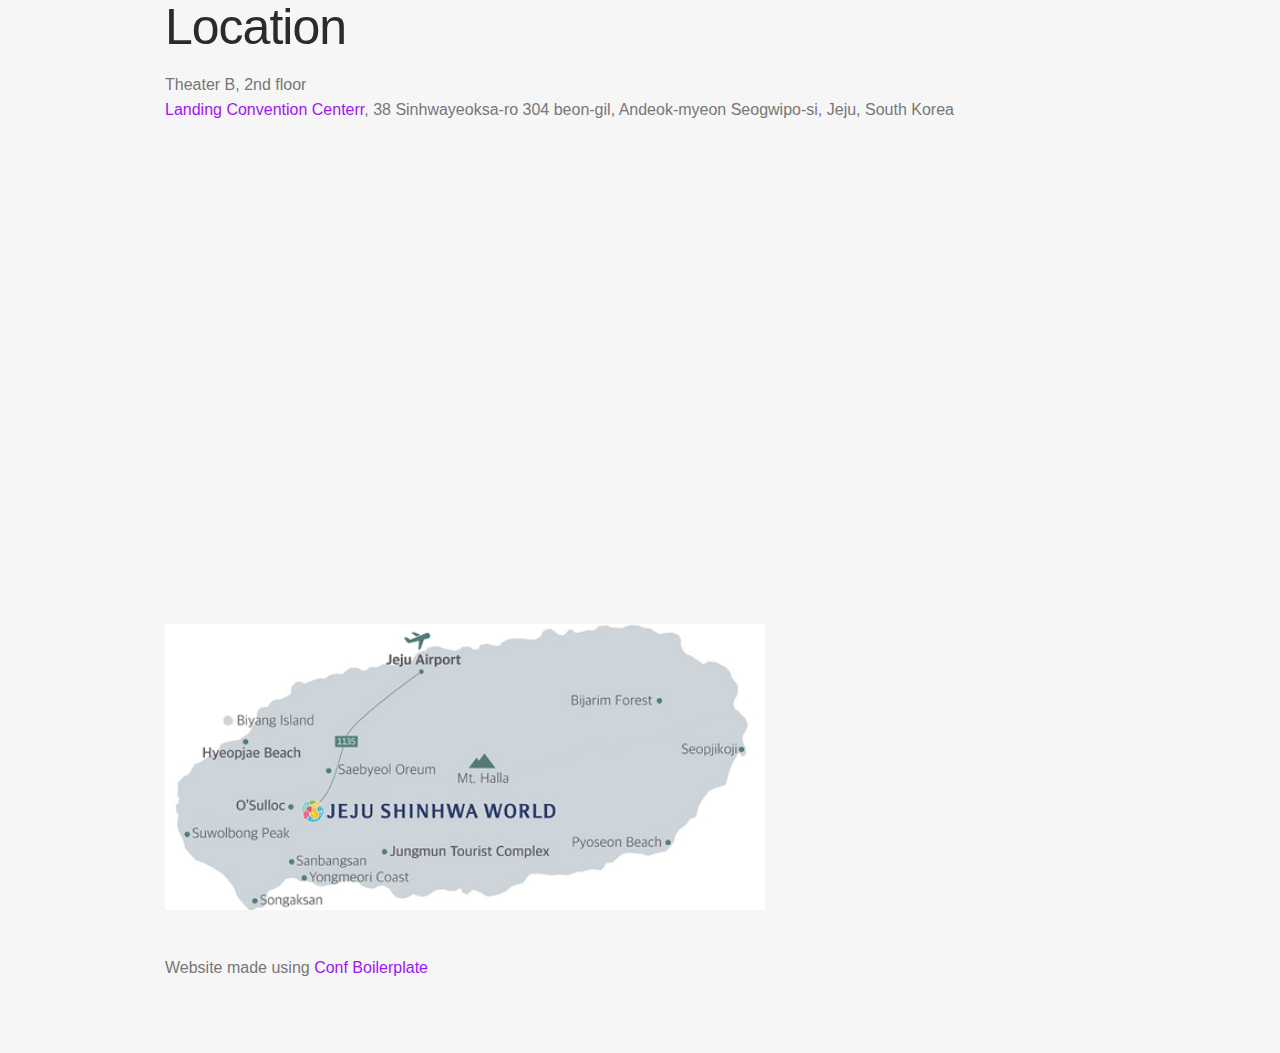
==== commit c6557f6d: "updated" ====
--- a/layouts/index.html
+++ b/layouts/index.html
@@ -284,15 +284,15 @@
     
       <li class="speakers-item" itemprop="performer" itemscope itemtype="http://schema.org/Person">
         <span class="speaker-photo">
-          <a href="https://profiles.stanford.edu/marco-pavone/" target="_blank"><img class="photo" src="https://safeav.github.io/img/marco-pavone.jpg" alt="Marco Pavone" itemprop="image"></a>
+          <a href="https://research.nvidia.com/person/yulong-cao" target="_blank"><img class="photo" src="https://safeav.github.io/img/yulong.jpg" alt="Yulong" itemprop="image"></a>
         </span>
 
         <h3 class="speech-title">
         </h3>
 
-        <h3 class="speakers-name"><a href="https://profiles.stanford.edu/marco-pavone/" target="_blank" title="Marco Pavone"> Marco Pavone</a>
-        </h3>
-        <p class="speakers-bio"> Associate Professor, Stanford University &<br> Director of AV Research, Nvidia USA</p>
+        <h3 class="speakers-name"><a href="https://research.nvidia.com/person/yulong-cao" target="_blank" title="Yulong Cao"> Yulong Cao</a>
+        </h3>
+        <p class="speakers-bio">  Research Scientist, Nvidia USA</p>
         <!-- <p class="speakers-bio"> Director of Autnomous vehicle Research<br> Nvidia, USA</p> -->
       </li>
 
@@ -432,19 +432,19 @@
                     <td class="schedule-slot">
                       
                       <span class="speaker-photo">
-                        <img class="photo" src="https://safeav.github.io/img/marco-pavone.jpg" alt="Marco Pavone">
+                        <img class="photo" src="https://safeav.github.io/img/yulong.jpg" alt="Yulong Cao">
                       </span>
                       
                       
                       
                       
-                      Marco Pavone
+                      Yulong Cao
                       
                       <span class="speakers-company"> Nvidia </span>
                     </td>
                     
                     
-                    <td class="schedule-description"><a href="#kt1" target="_blank">Rethinking AV Development with AV Foundation Models</a>
+                    <td class="schedule-description"><a href="#kt1" target="_blank">Next-Generation Testing for Autonomous Vehicles: A Focus on Behavior and Simulation</a>
                       
                     </tr>
                     
@@ -780,10 +780,10 @@
 
 <p>
 
-<b id="kt1">Rethinking AV Development with AV Foundation Models</b><br>
-Marco Pavone   <br>
+<b id="kt1">Next-Generation Testing for Autonomous Vehicles: A Focus on Behavior and Simulation</b><br>
+Yulong Cao   <br>
 <a href="#kt1" target="_blank">Abstract</a> 
-<p id="paragraph1k">Foundation models, trained on vast and diverse data encompassing the human experience, are at the heart of the ongoing AI revolution influencing the way we create, problem solve, and work. These models, and the lessons learned from their construction, can also be applied to the way we develop a similarly transformative technology, autonomous vehicles. In this talk, I will highlight recent research efforts towards rethinking elements of an AV program both in the vehicle and in the data center, with an emphasis on (1) composing ingredients for universal and controllable end-to-end simulation, (2) architecting autonomy stacks that leverage foundation models to generalize to long-tail events, and (3) ensuring safety with foundation models in the loop.
+<p id="paragraph1k">Ensuring the security and safety of autonomous vehicle (AV) driving systems is a critical challenge due to the inherent safety risks. Efficiently testing AVs in real-world scenarios remains unresolved due to the complex and varied nature of driving behaviors and semantics. In this talk, I will present recent research efforts aimed at rethinking the testing of AV systems. The discussion will focus on two key areas: [1] modeling diverse behaviors using advanced traffic models, and [2] leveraging foundation models to enhance simulation capabilities and accelerate the testing process.
 <!-- <a href="https://app.gather.town/app/ul3nGoeZXMhlgvLJ/ML4AD%202022" target="_blank">poster B7</a> | 
 <a href="https://slideslive.com/38993718/monitoring-of-perception-systems-deterministic-probabilistic-and-learningbased-fault-detection-and-identification" target="_blank">slideslive</a> | 
 <a href="https://youtu.be/NHPk6Y6kuAE" target="_blank">youtube</a> -->
@@ -811,7 +811,8 @@
 <b id="kt4" >Generative Behavior Modeling for AD Simulation</b><br>
 Maximilian Naumann  <br>
 <a href="#paragraph4k" target="_blank">Abstract</a> 
-<p id="paragraph4k">TBD
+<p id="paragraph4k">Conducting real-world testing of autonomous vehicles on the road can be costly and risky, and does not scale, which is why simulation is a vital tool for speeding up the advancement of safe autonomous driving technology. However, in order to reduce the disparity between simulation and reality, it is essential to have effective agent behavior models. This talk will give an introduction to closed-loop training of sequential decision networks for generative behavior modeling, and teaser recent approaches to leverage vision and language foundation models for this task.
+
 <!-- <a href="https://app.gather.town/app/ul3nGoeZXMhlgvLJ/ML4AD%202022" target="_blank">poster D6</a> | 
 <a href="https://slideslive.com/38993723/verifiable-goal-recognition-for-autonomous-driving-with-occlusions" target="_blank">slideslive</a> -->
 <br><br> 
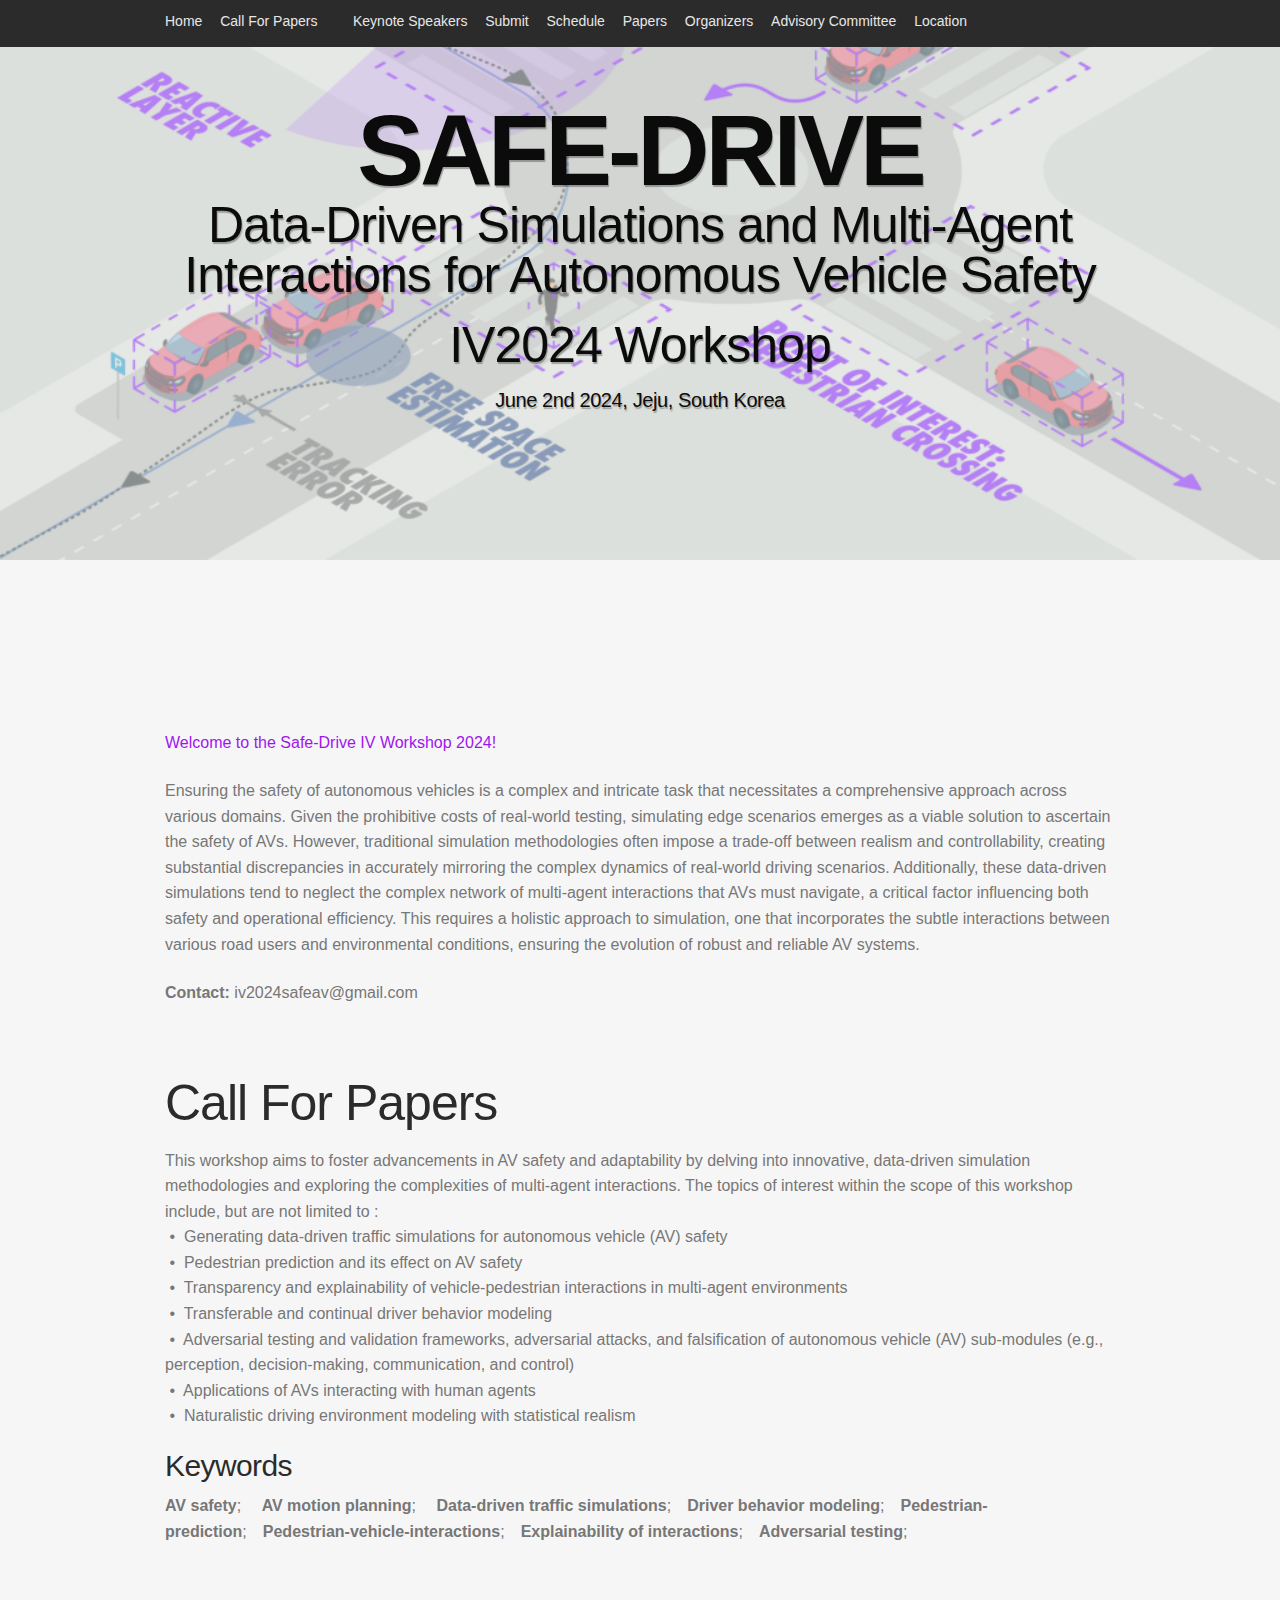
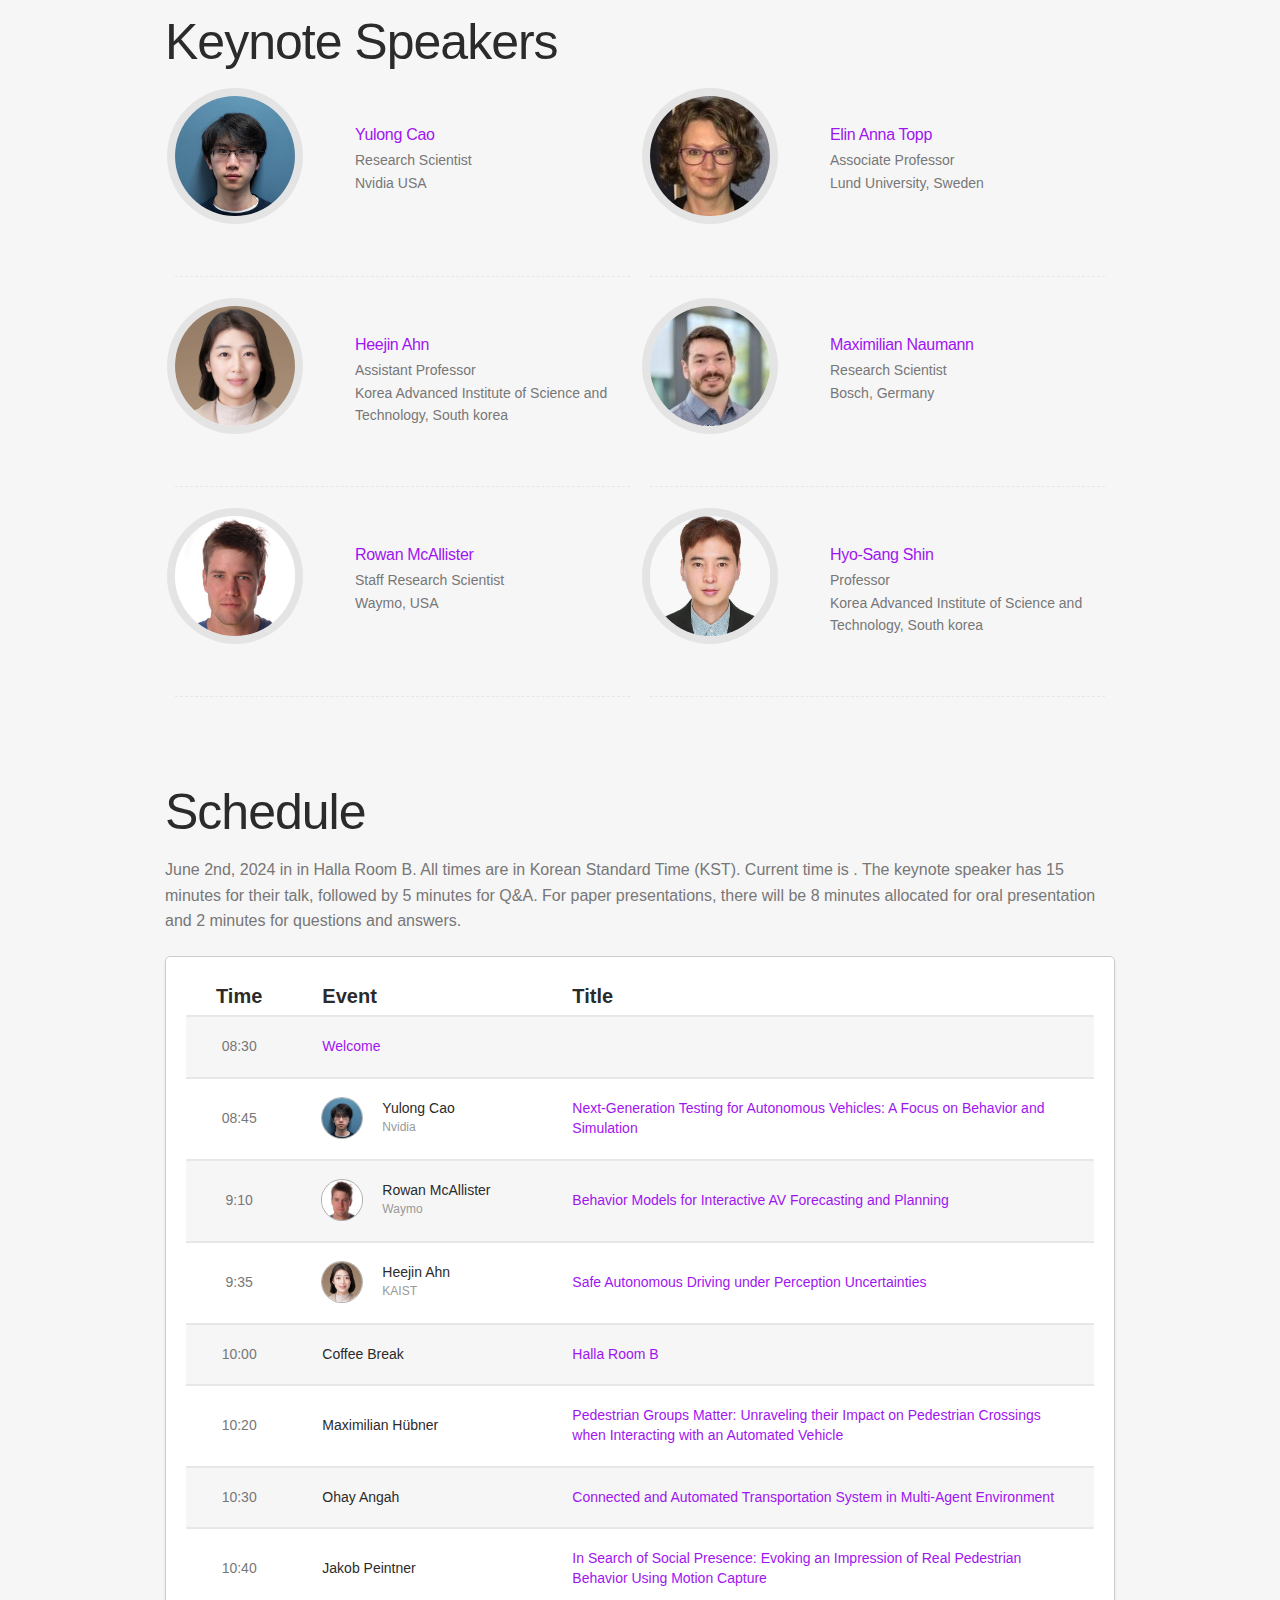
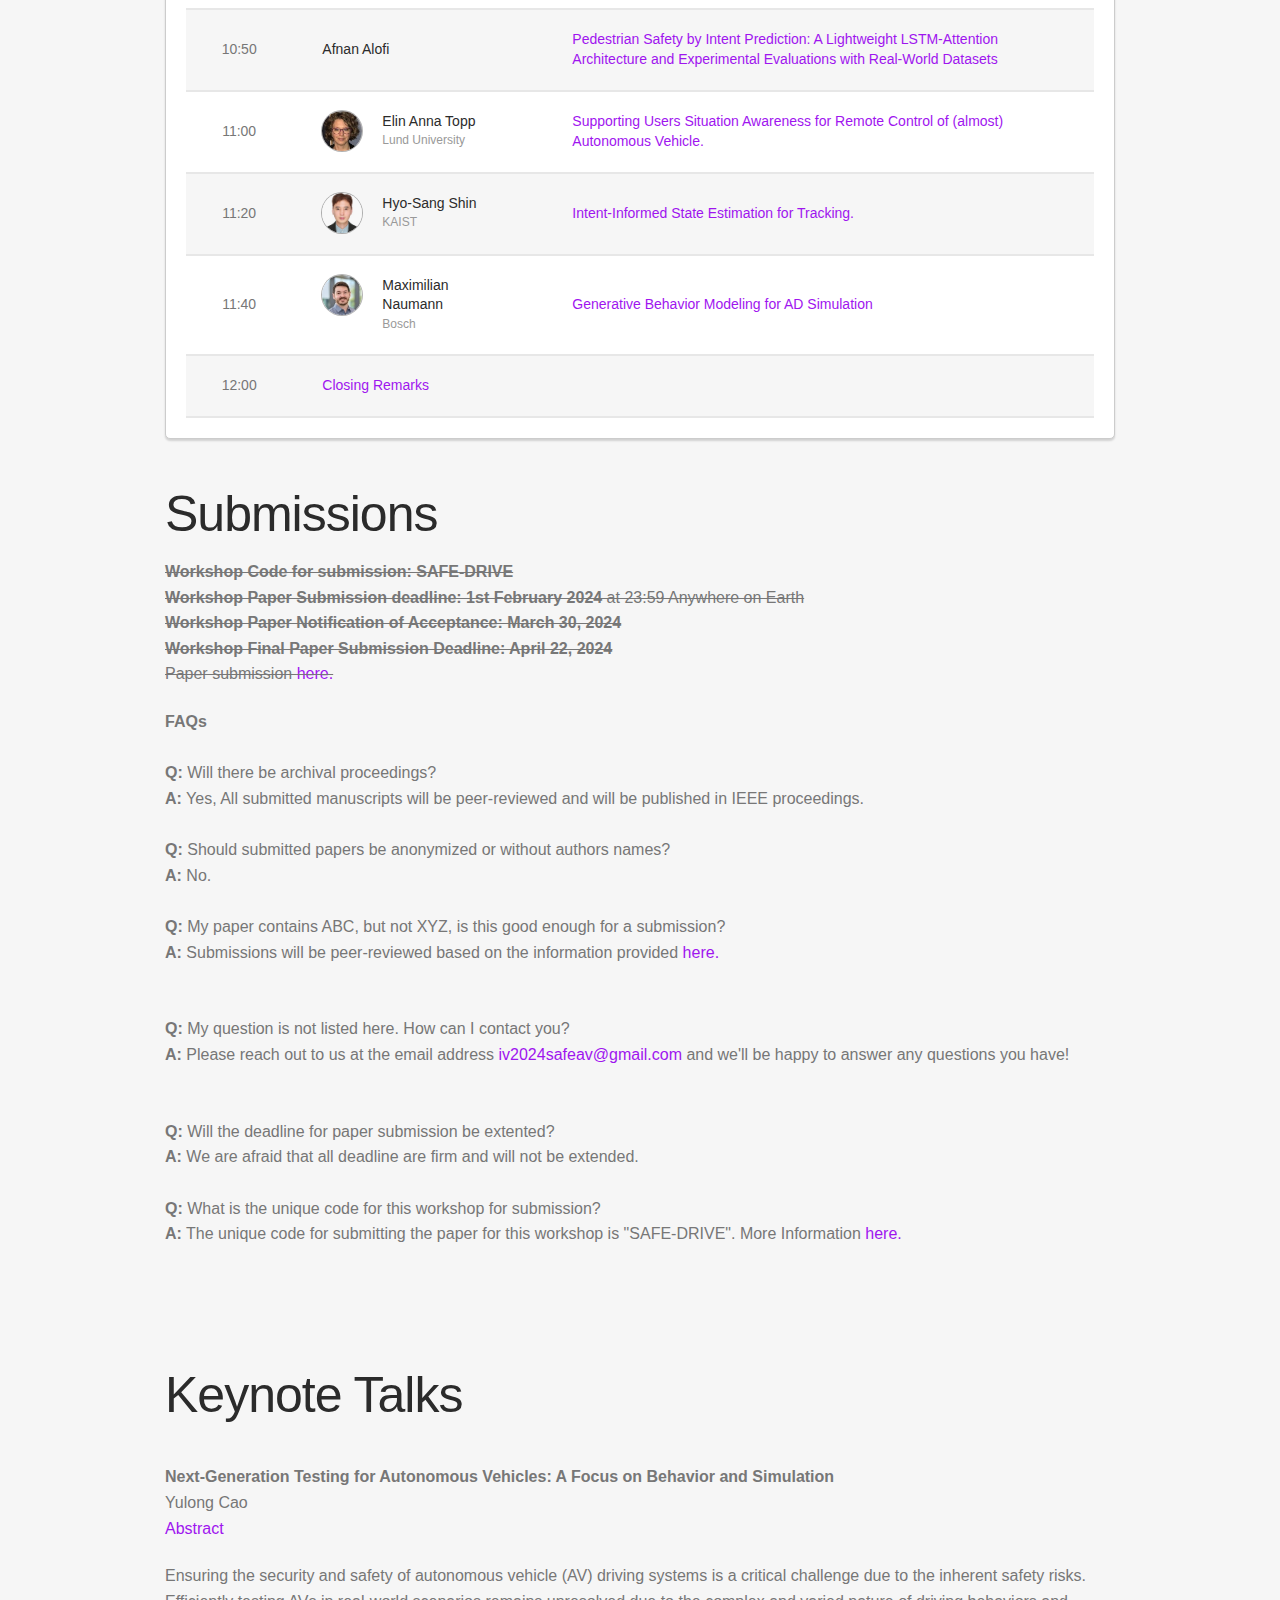
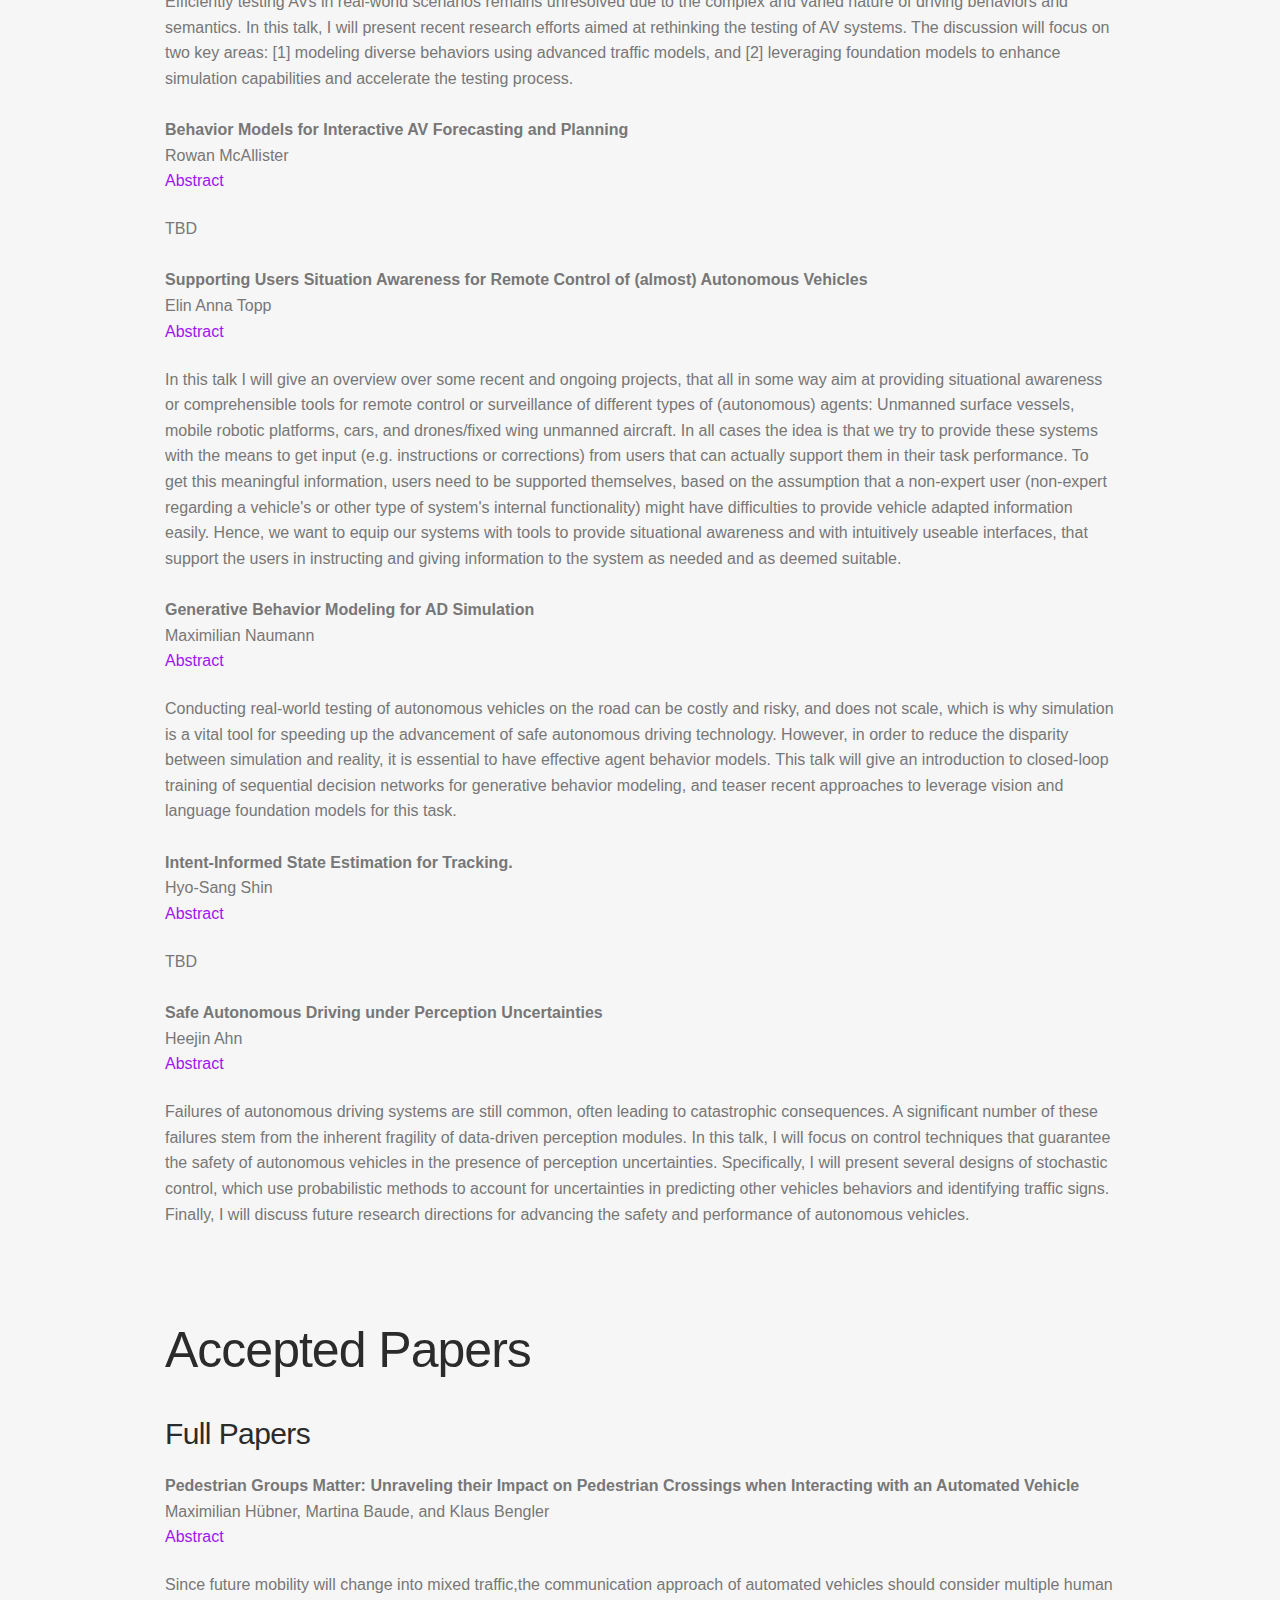
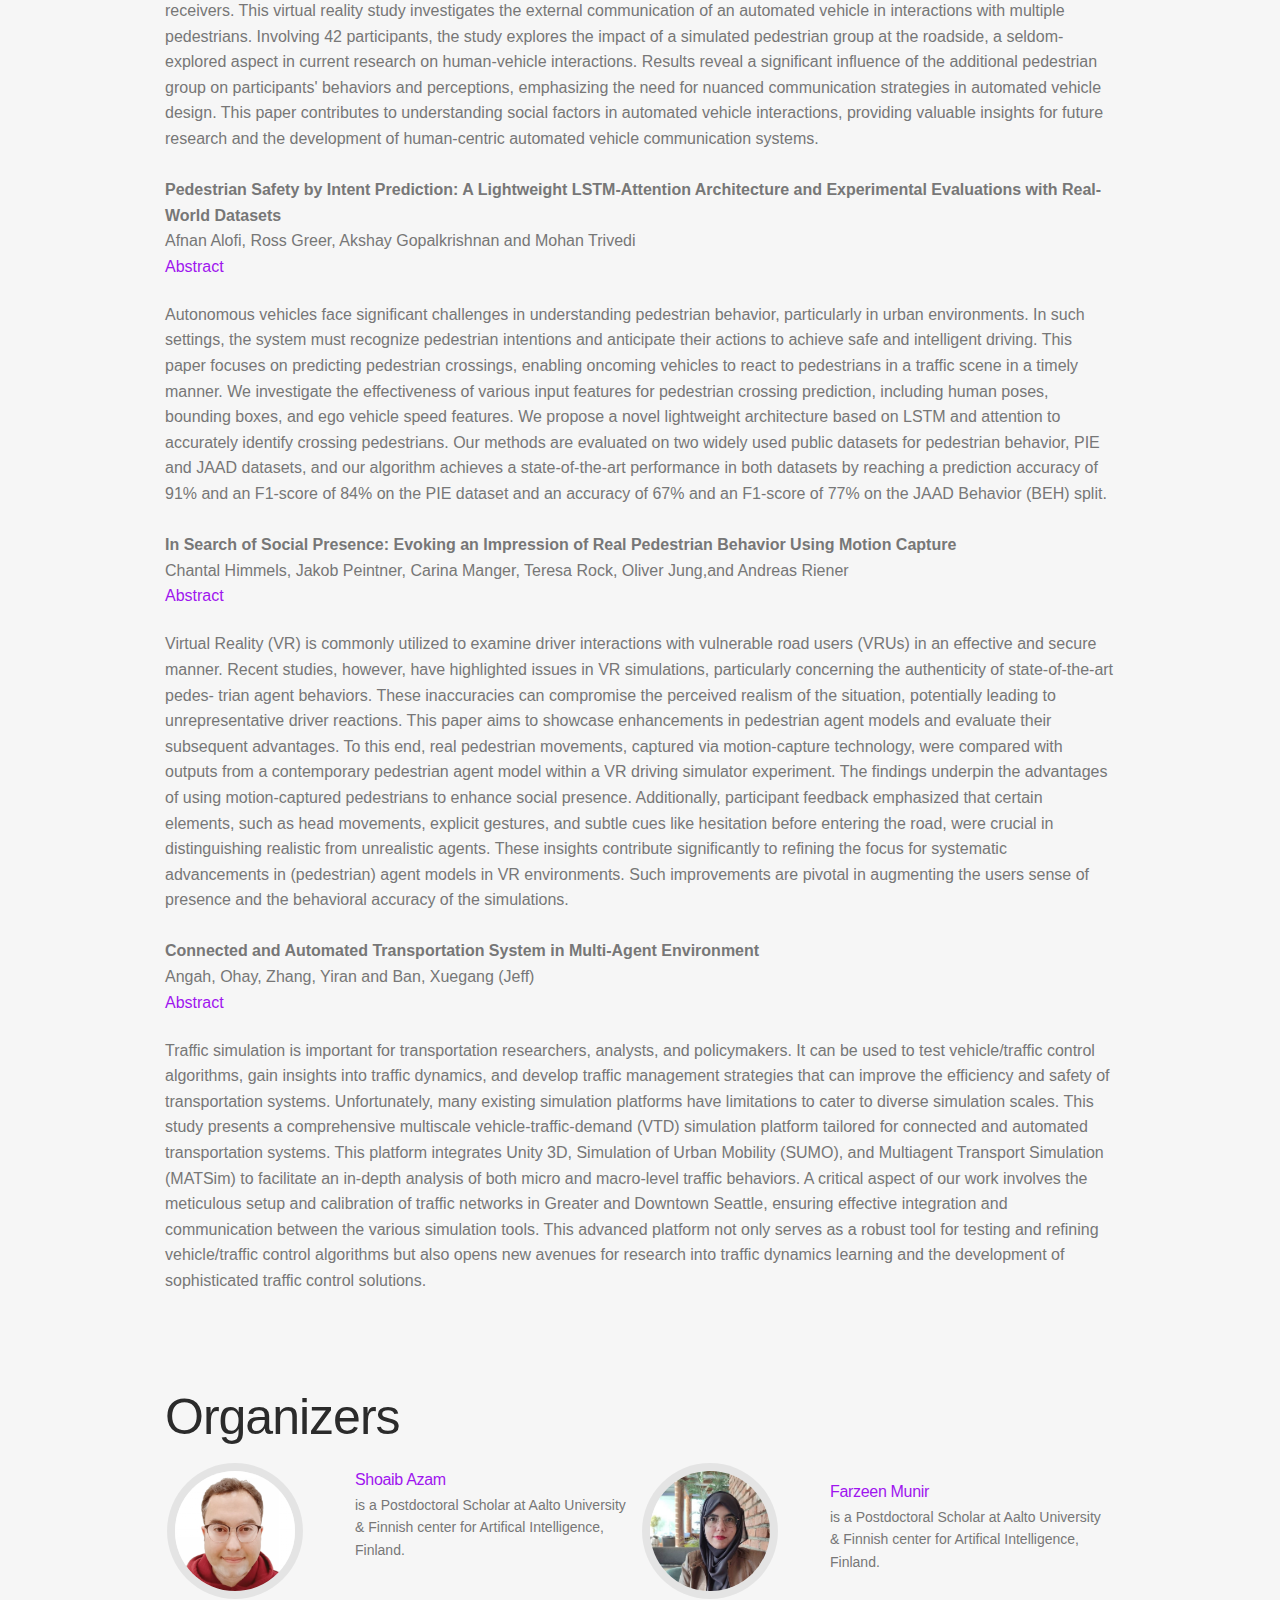
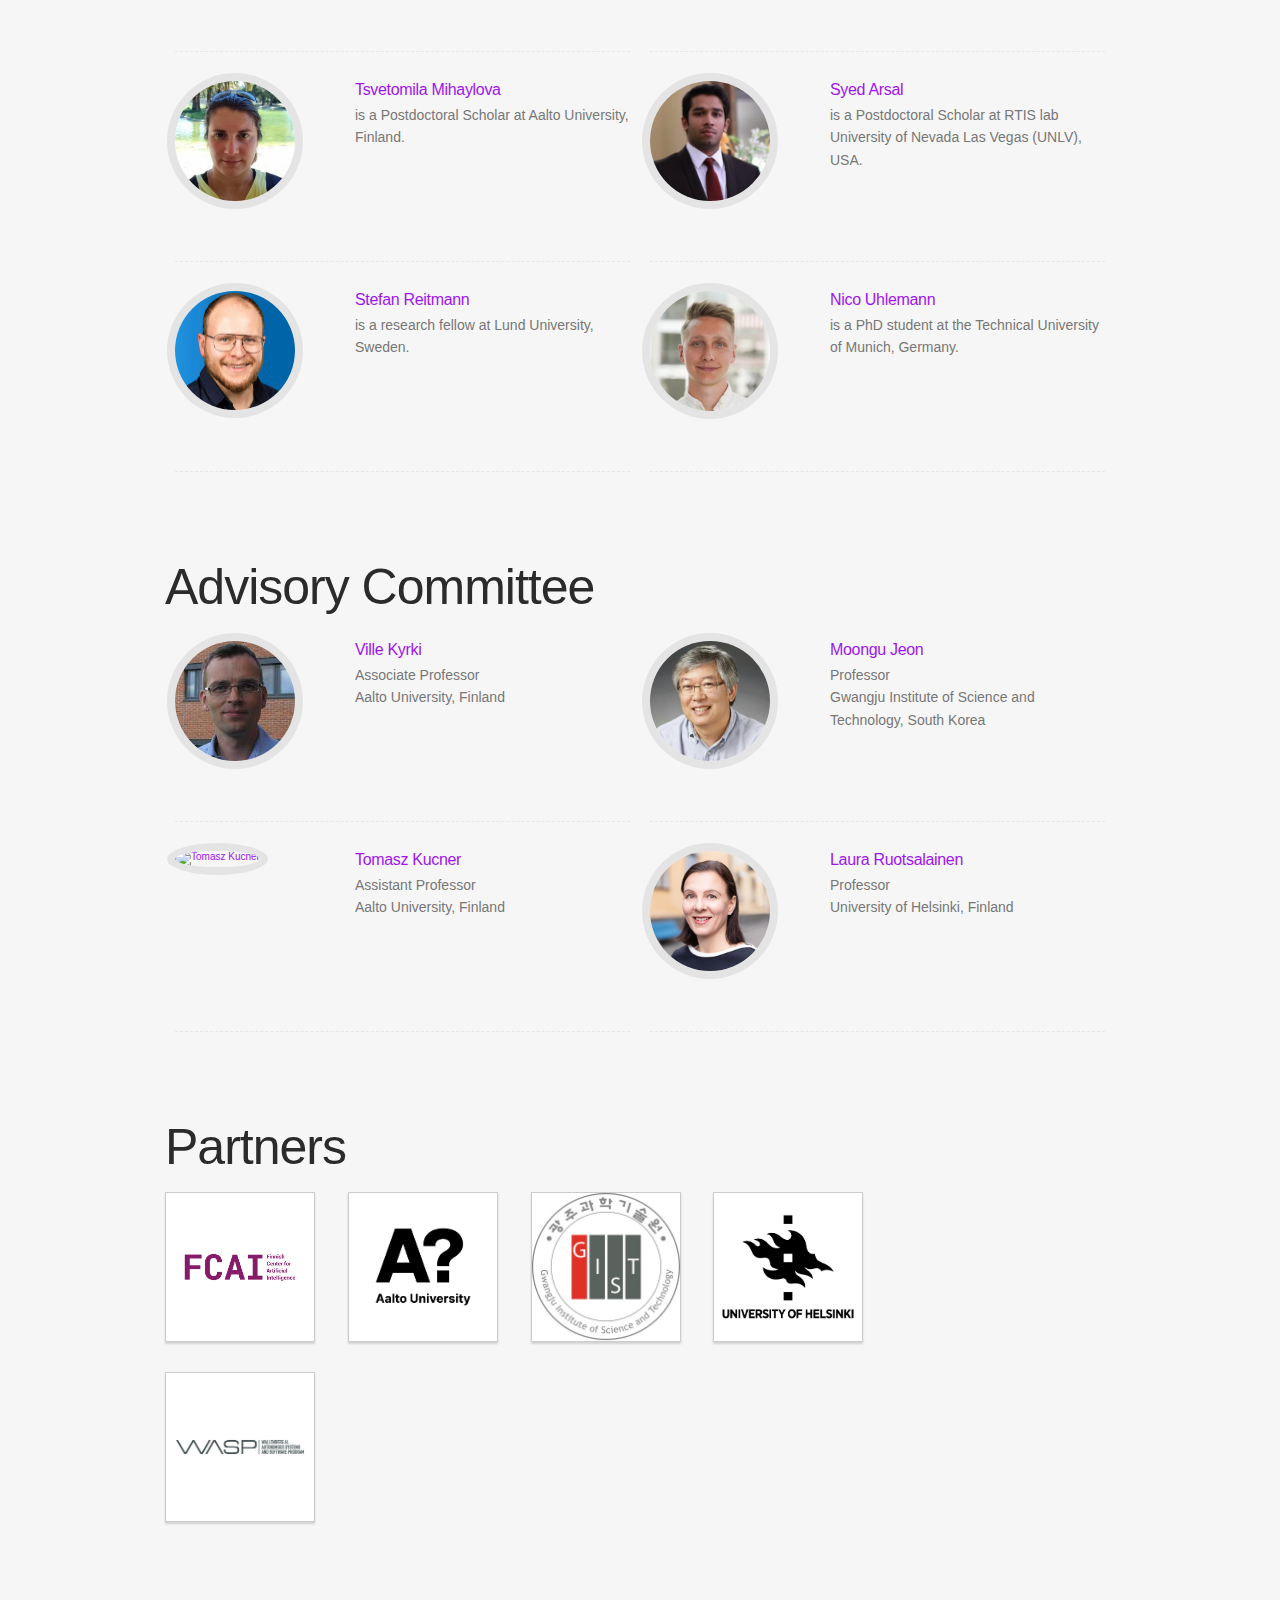
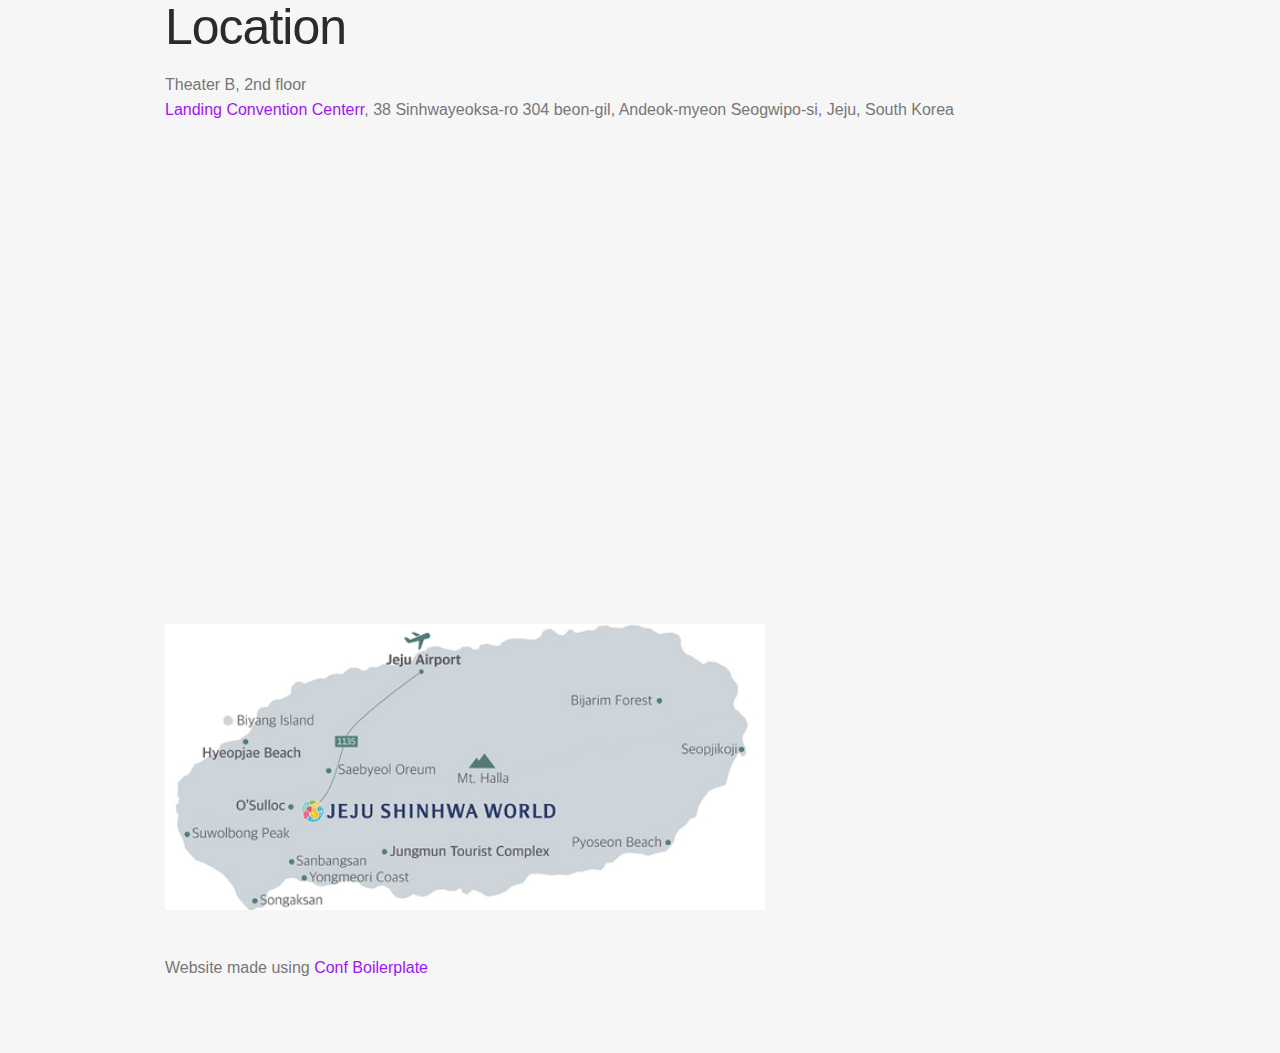
==== commit bca1d253: "updated" ====
--- a/layouts/index.html
+++ b/layouts/index.html
@@ -292,7 +292,7 @@
 
         <h3 class="speakers-name"><a href="https://research.nvidia.com/person/yulong-cao" target="_blank" title="Yulong Cao"> Yulong Cao</a>
         </h3>
-        <p class="speakers-bio">  Research Scientist, Nvidia USA</p>
+        <p class="speakers-bio">  Research Scientist <br> Nvidia USA</p>
         <!-- <p class="speakers-bio"> Director of Autnomous vehicle Research<br> Nvidia, USA</p> -->
       </li>
 
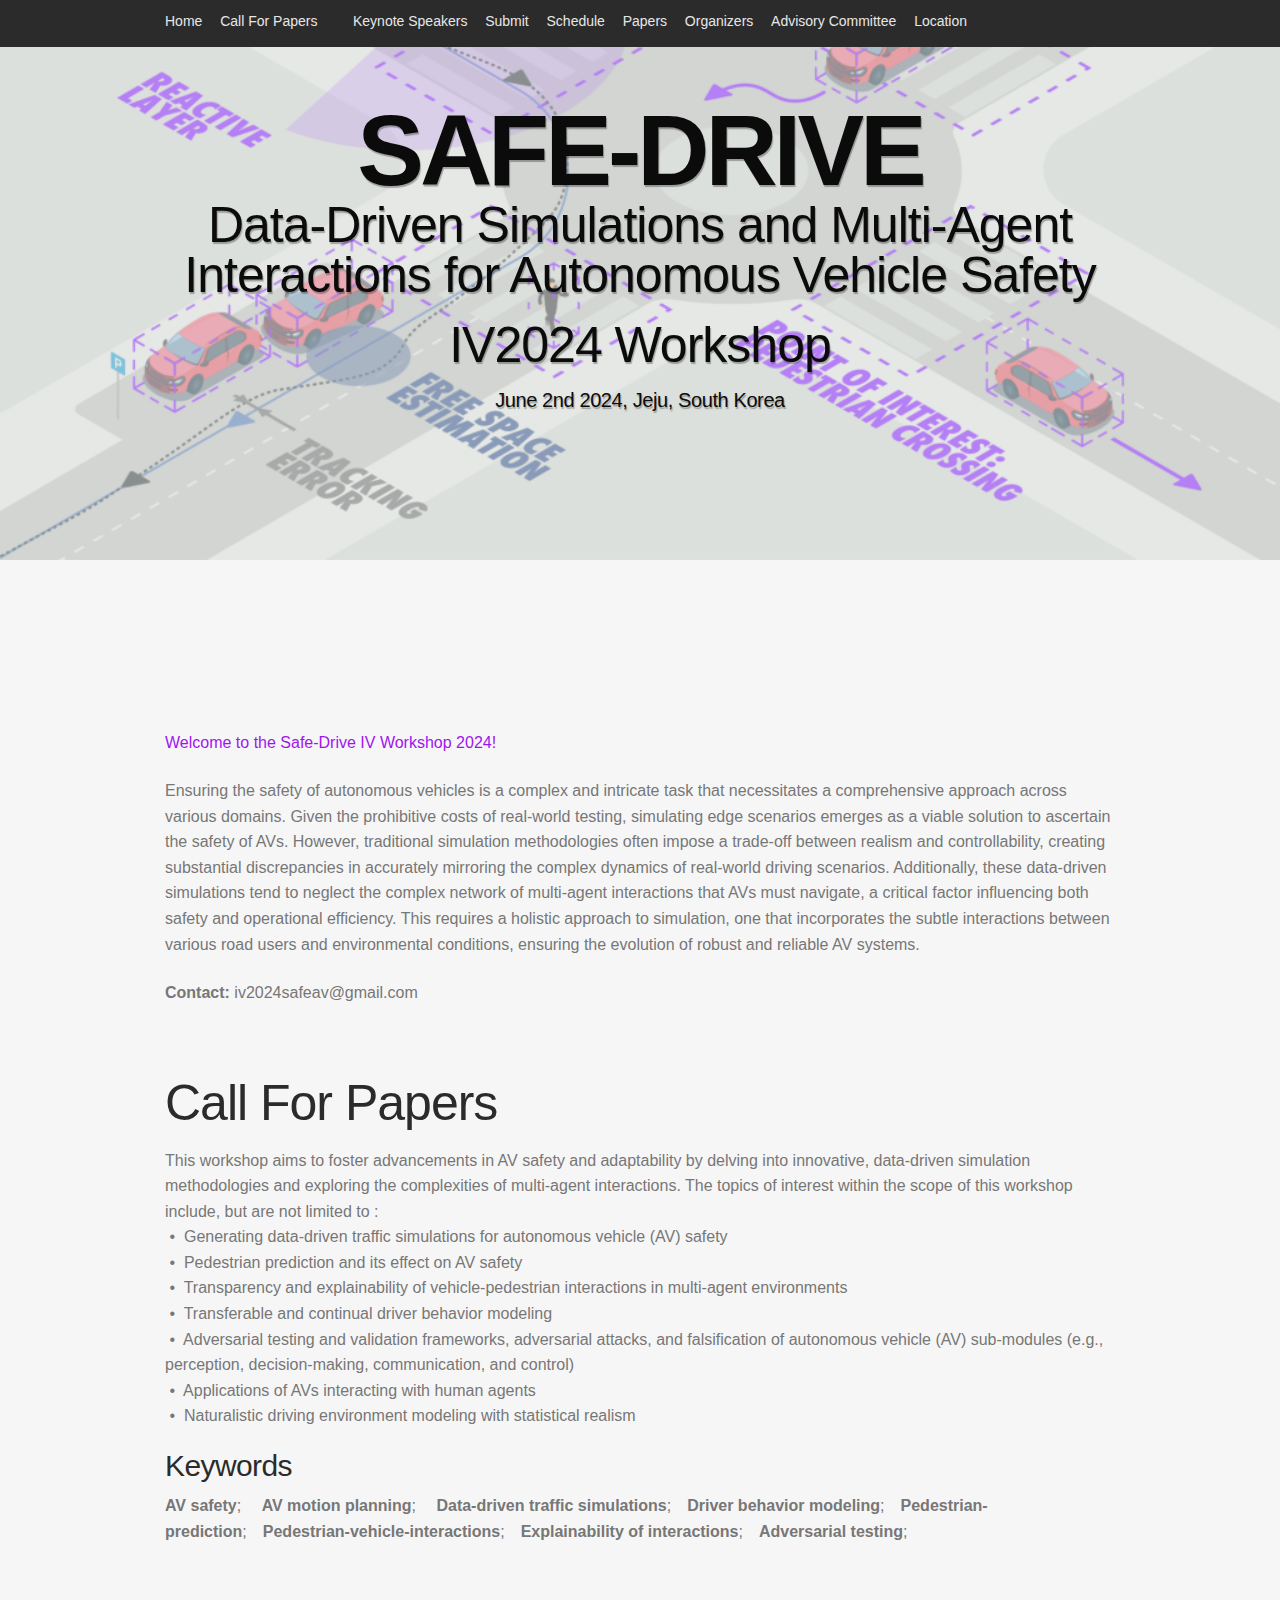
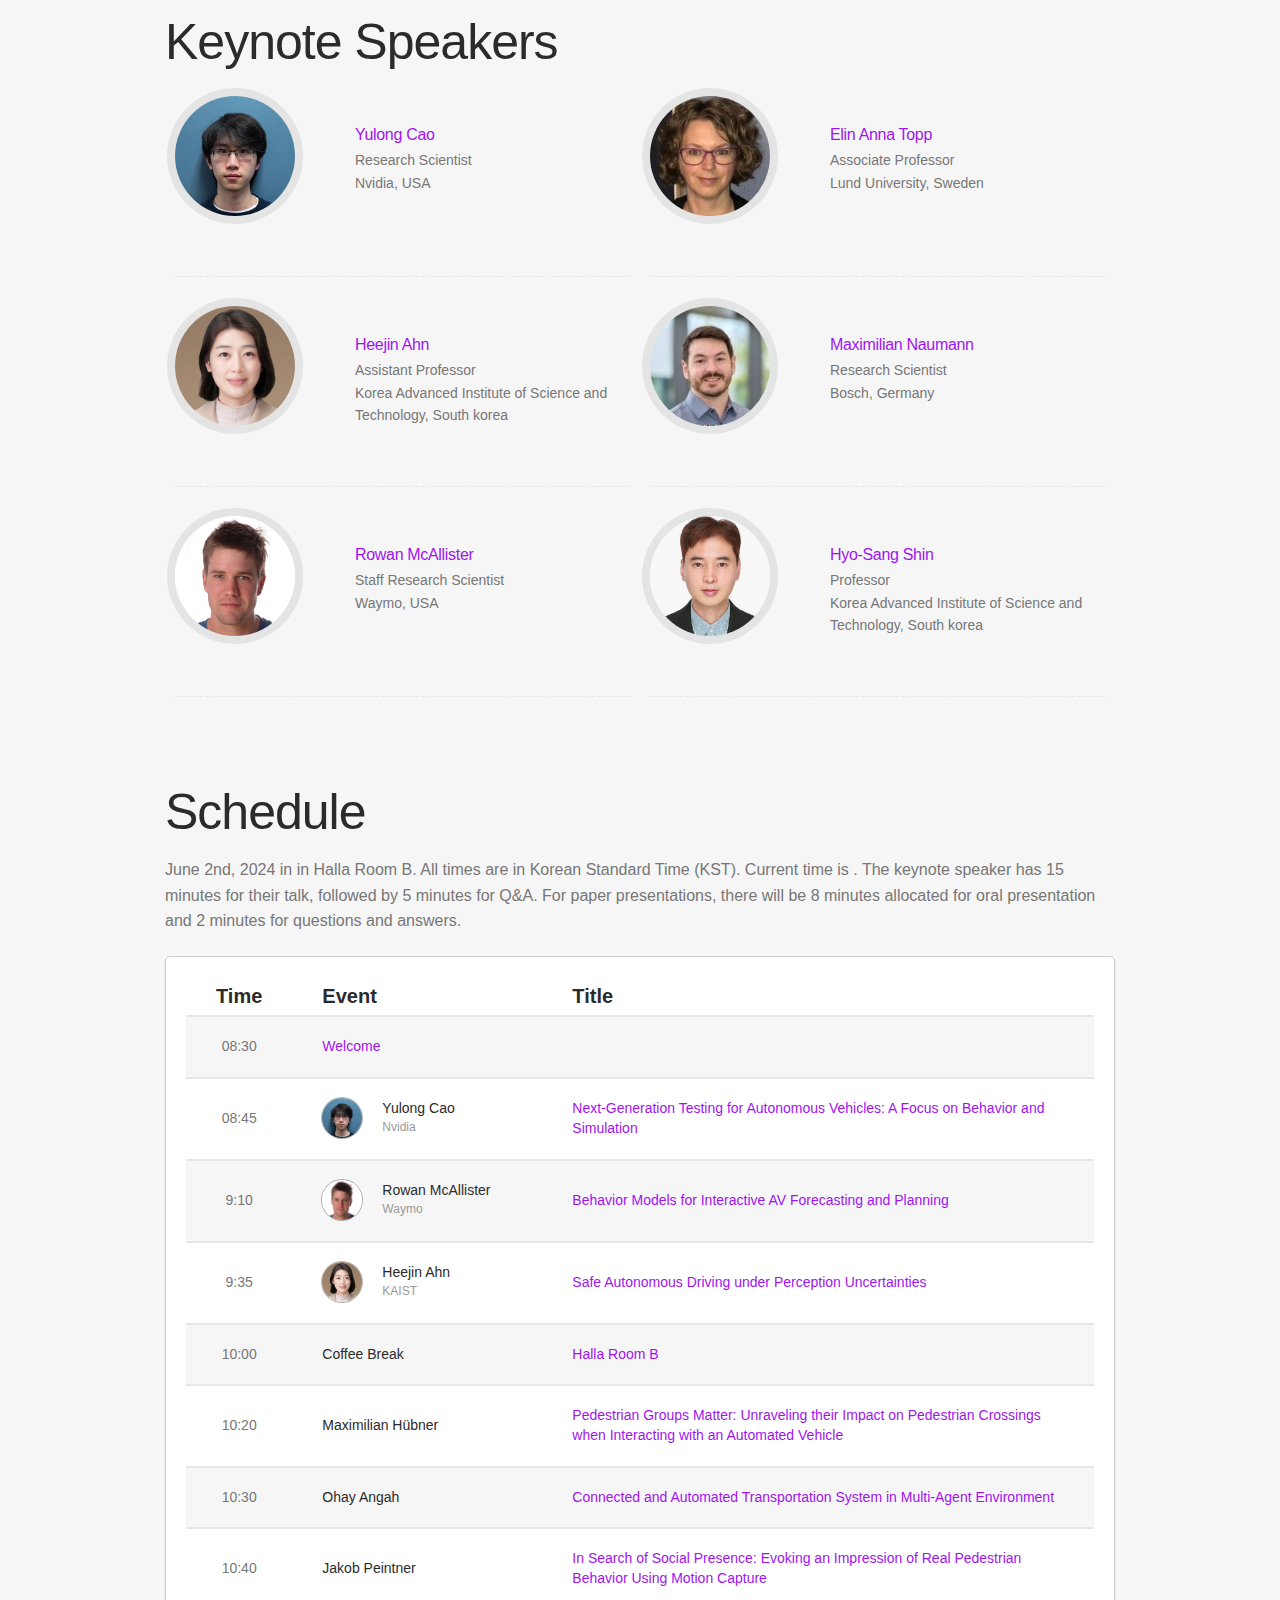
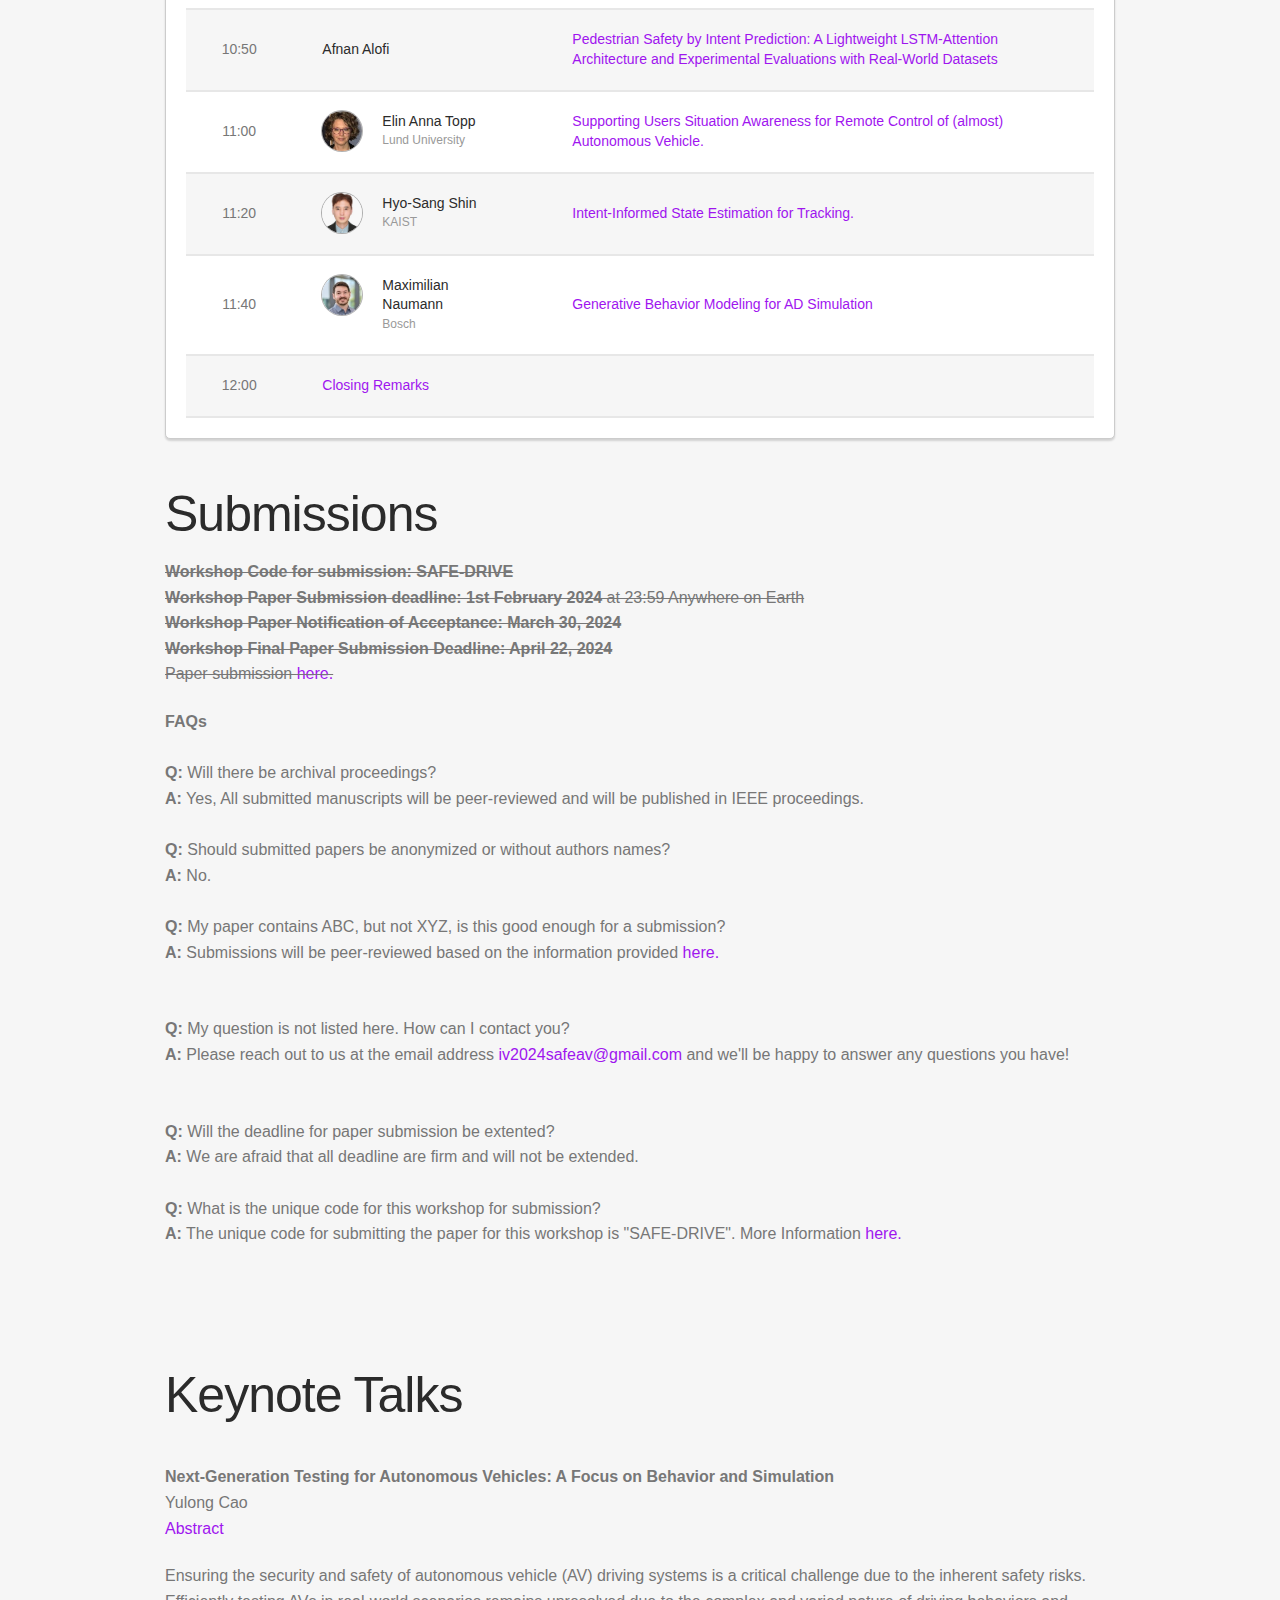
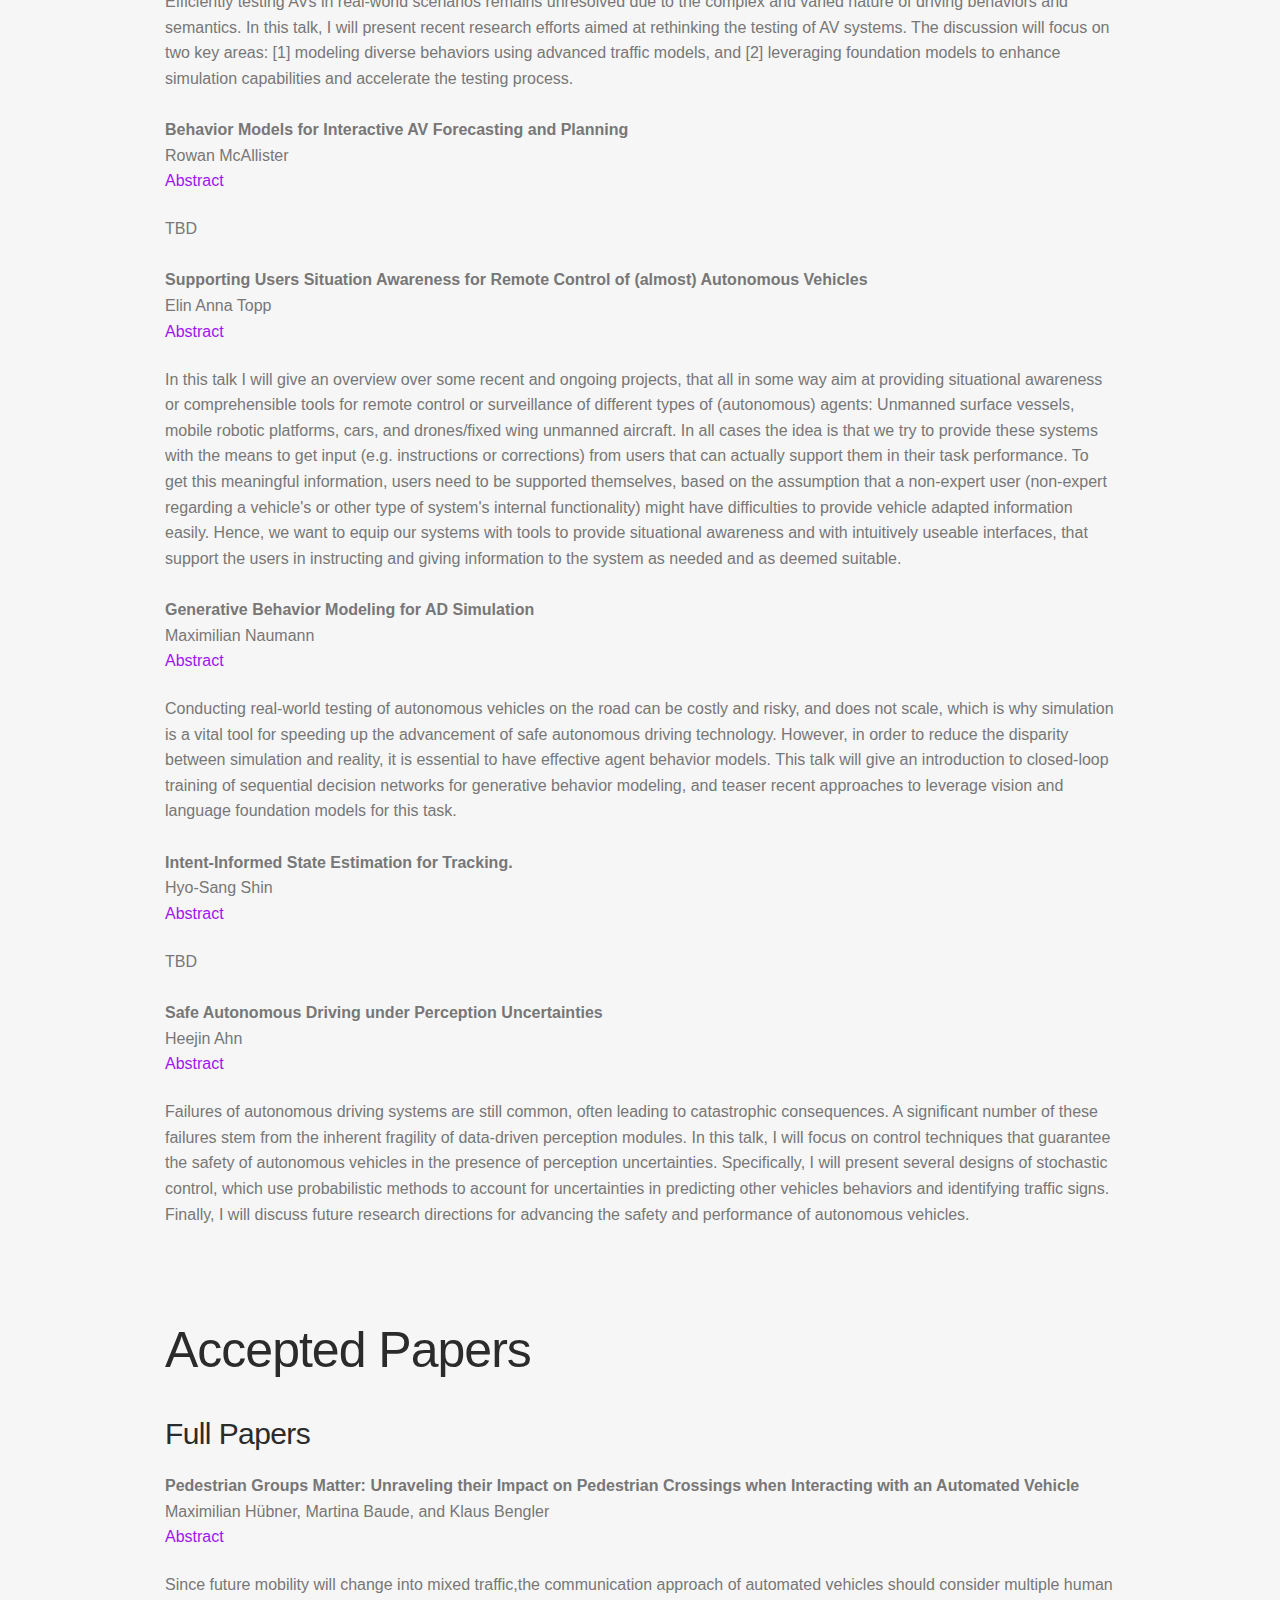
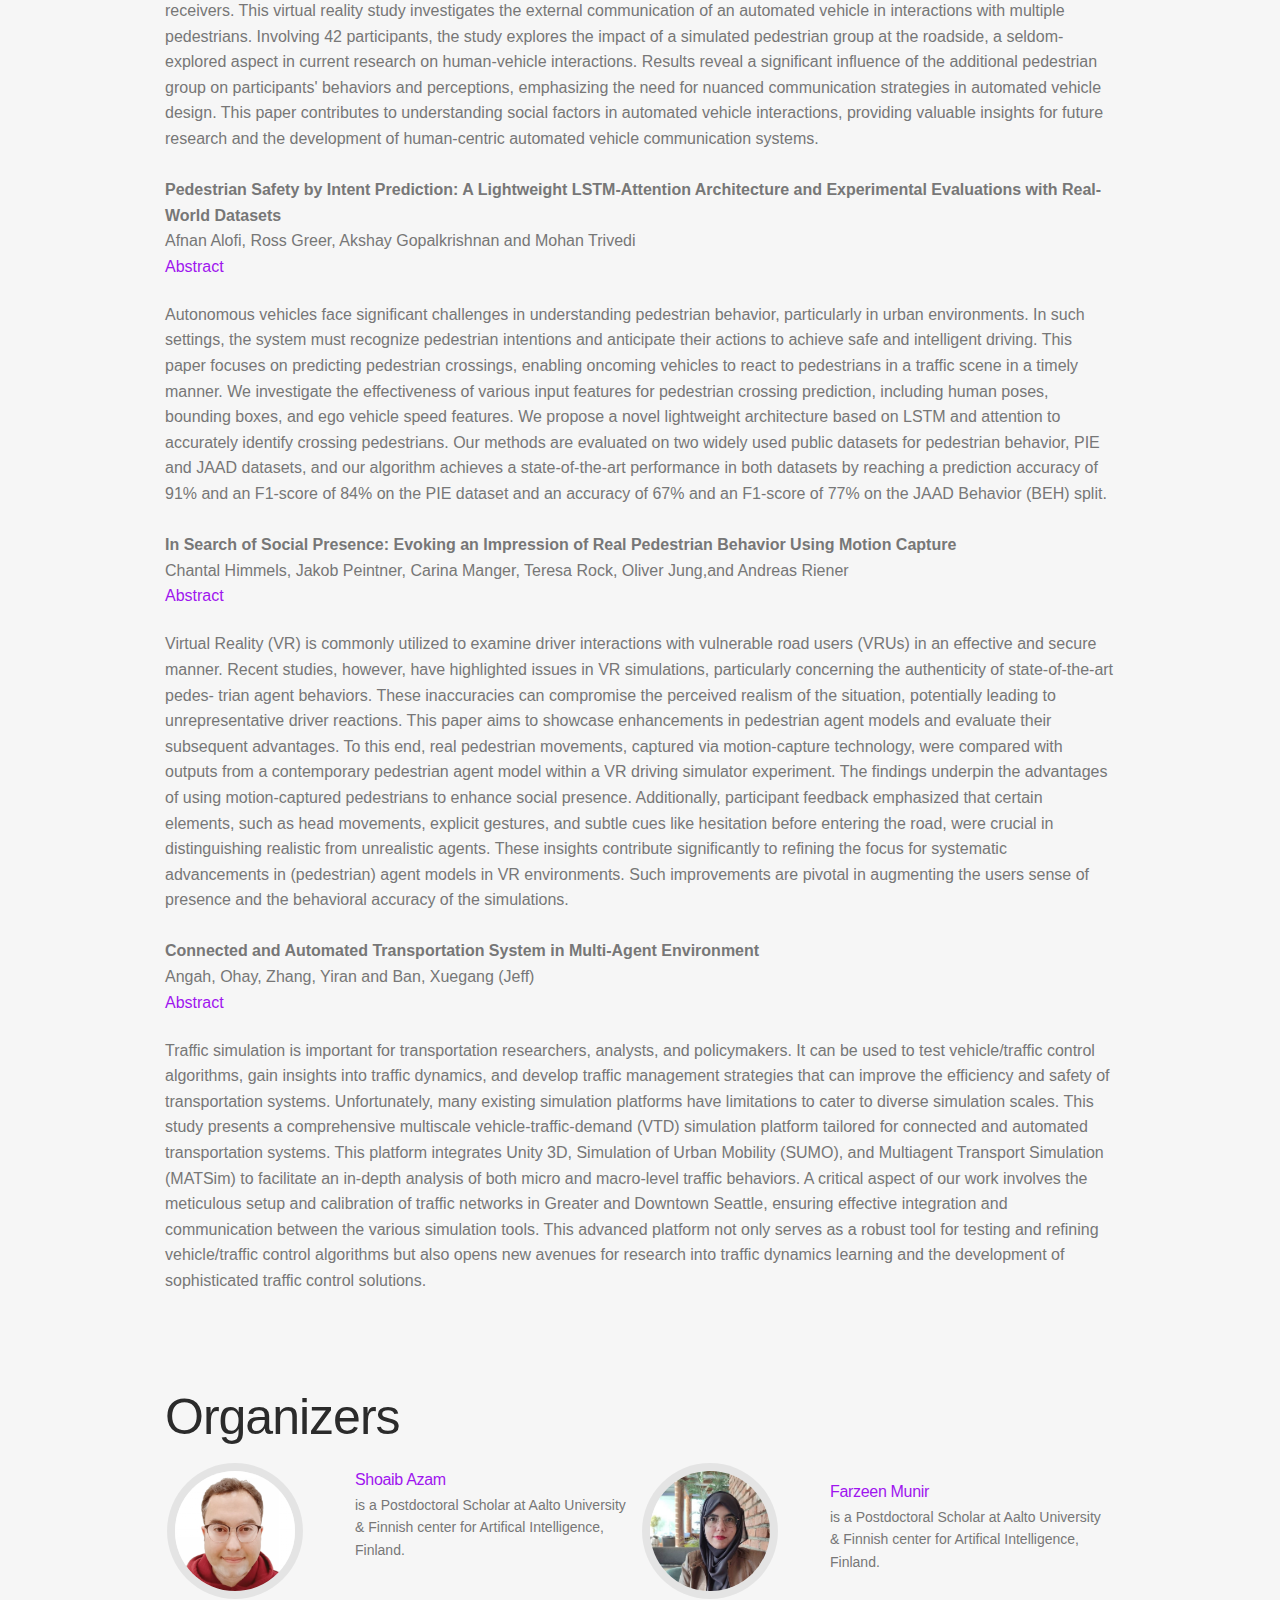
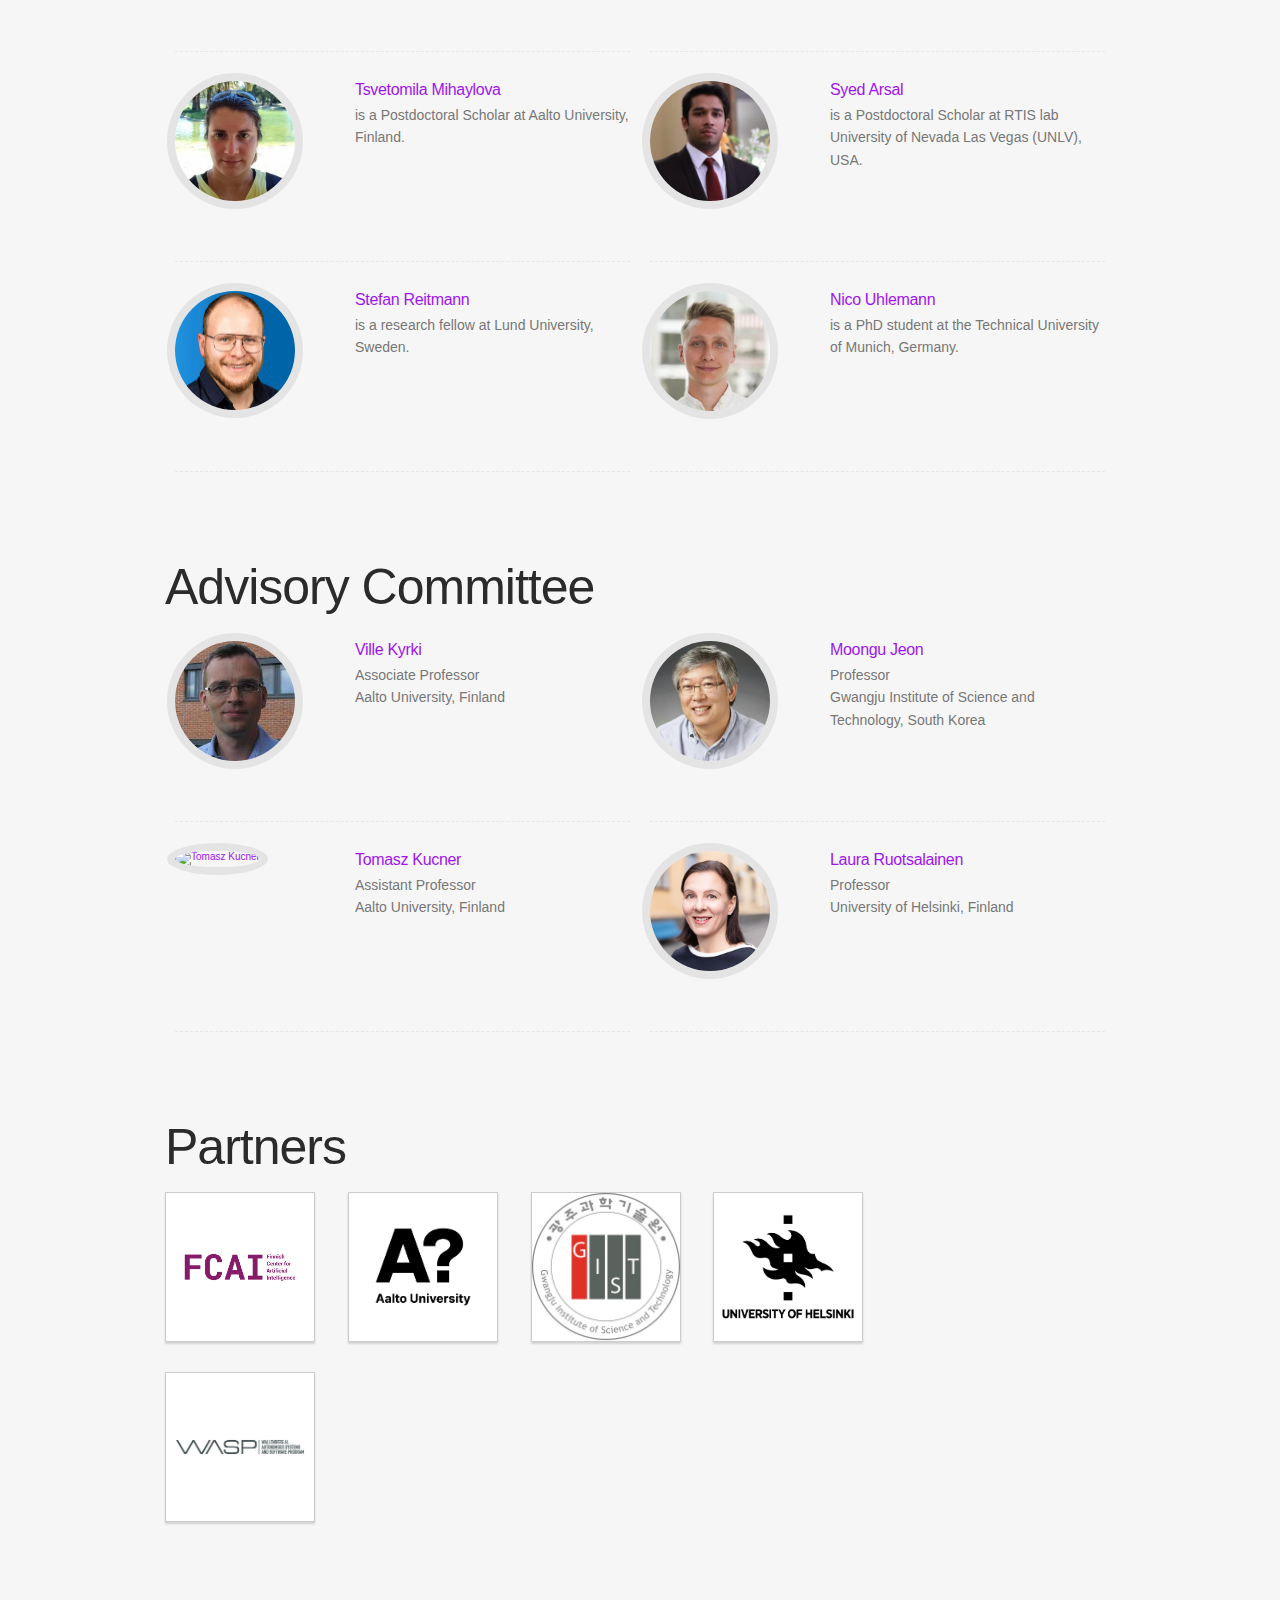
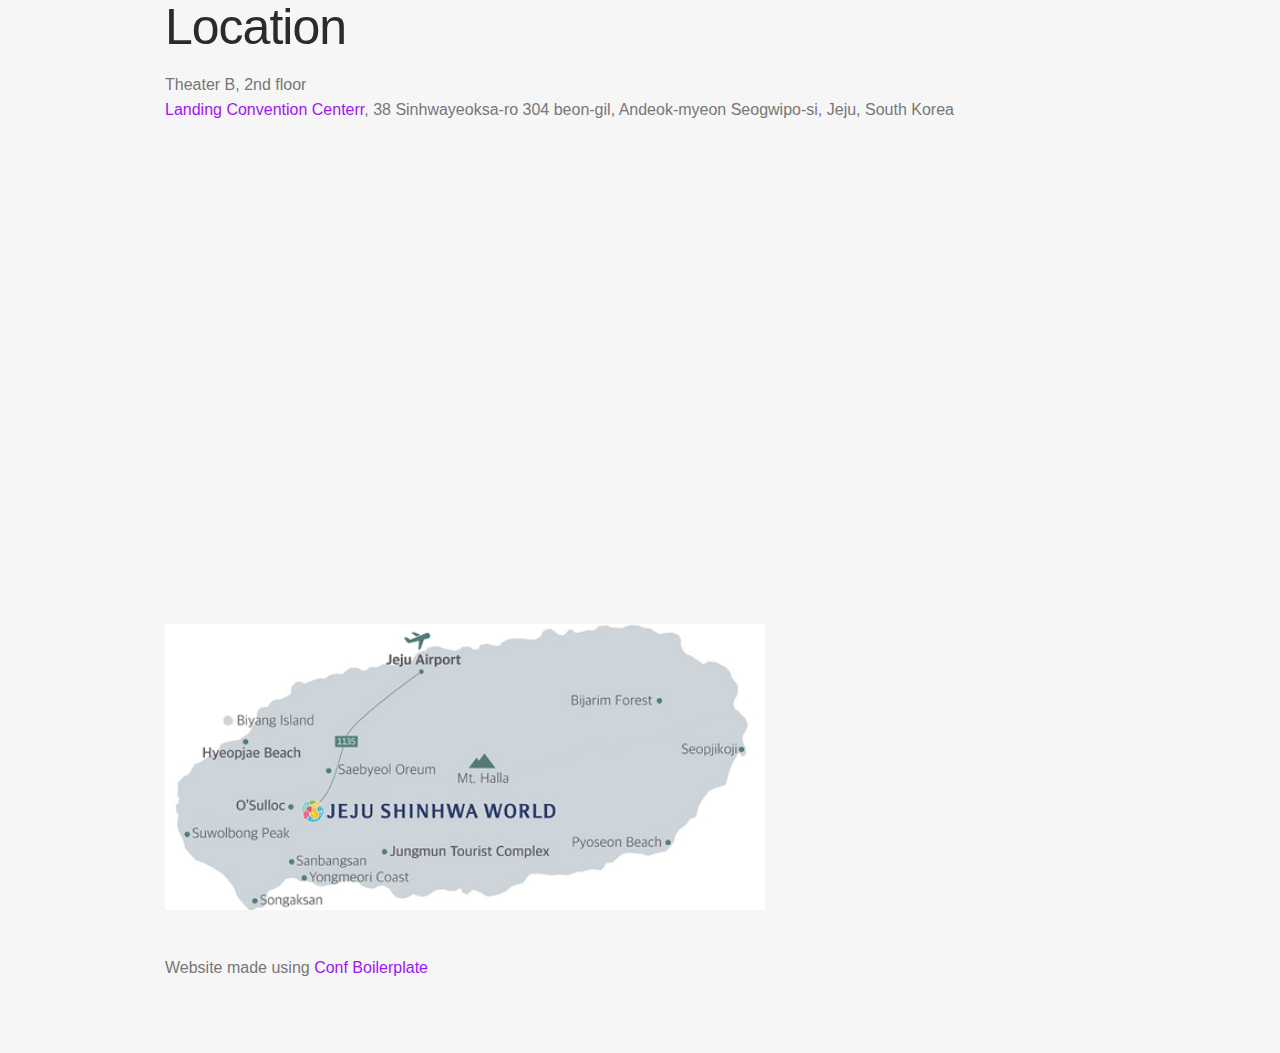
==== commit 51052ceb: "updated" ====
--- a/layouts/index.html
+++ b/layouts/index.html
@@ -292,7 +292,7 @@
 
         <h3 class="speakers-name"><a href="https://research.nvidia.com/person/yulong-cao" target="_blank" title="Yulong Cao"> Yulong Cao</a>
         </h3>
-        <p class="speakers-bio">  Research Scientist <br> Nvidia USA</p>
+        <p class="speakers-bio">  Research Scientist <br> Nvidia, USA</p>
         <!-- <p class="speakers-bio"> Director of Autnomous vehicle Research<br> Nvidia, USA</p> -->
       </li>
 
